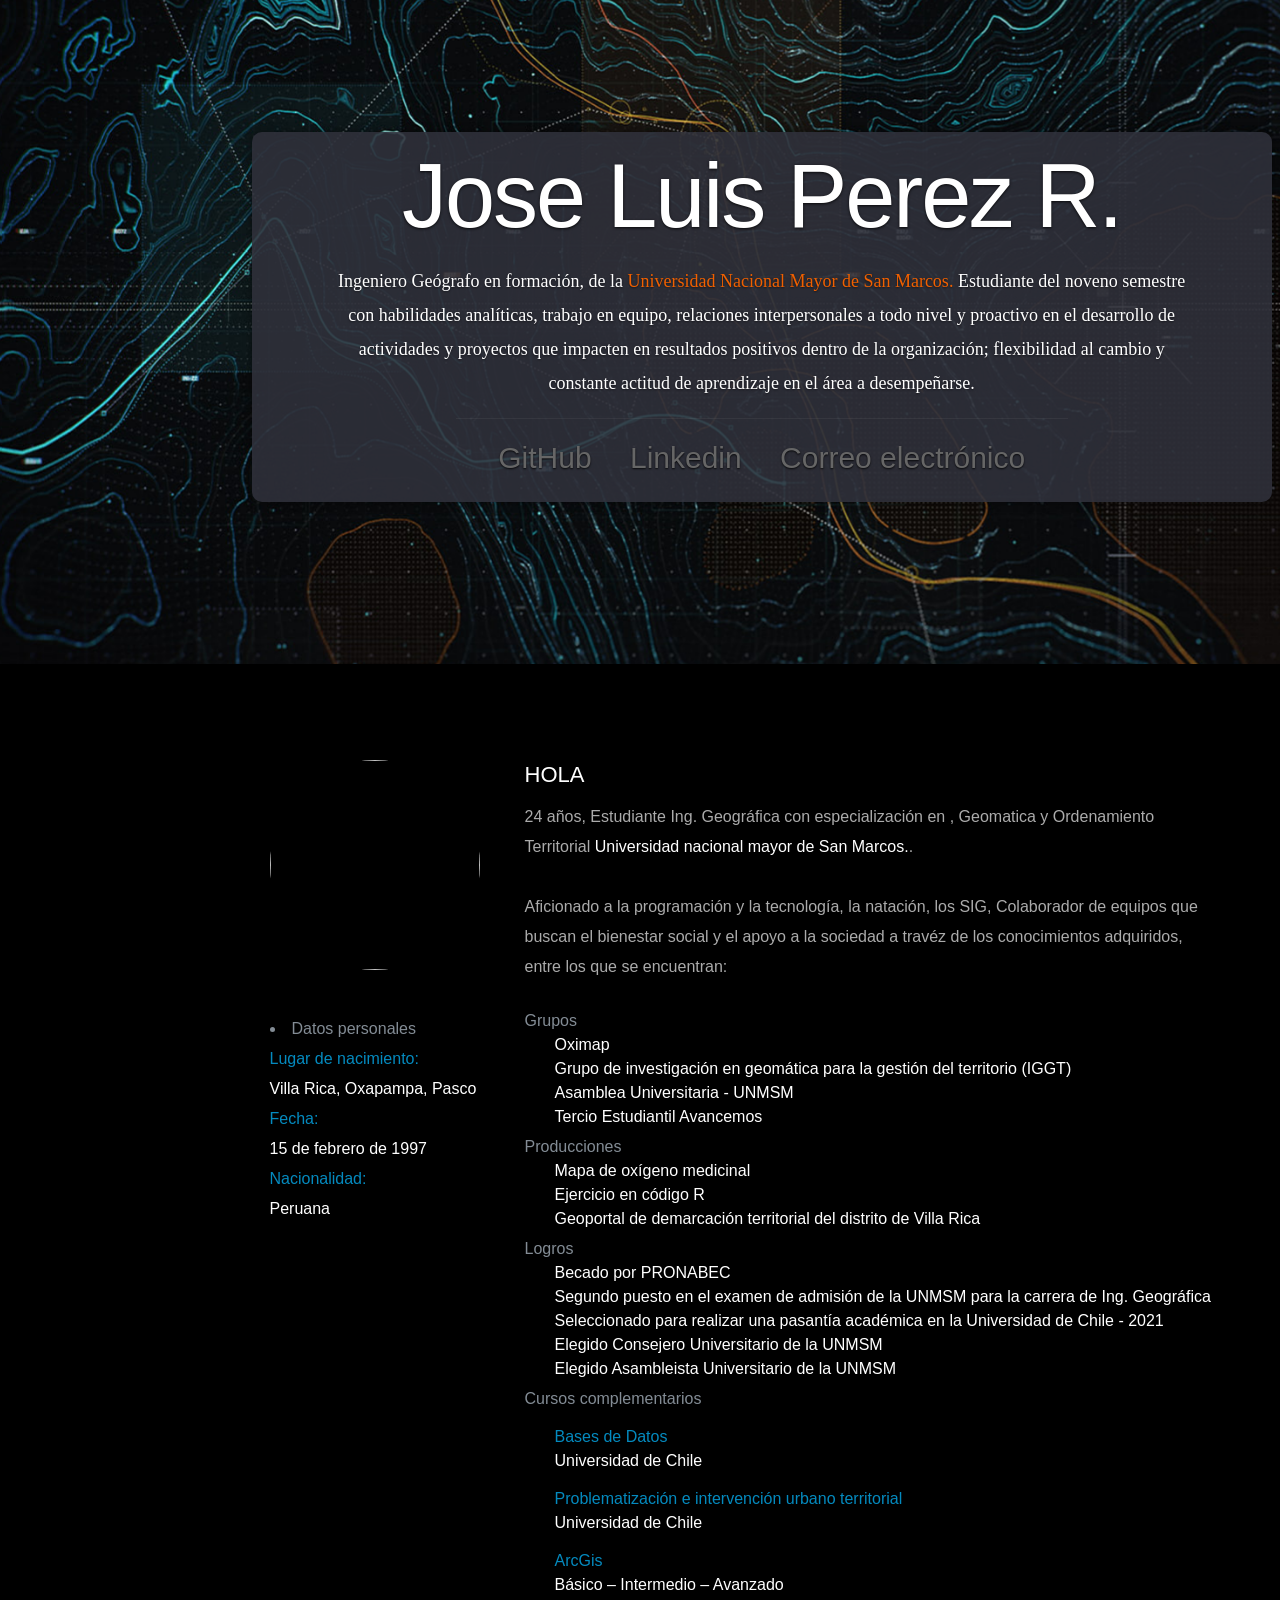
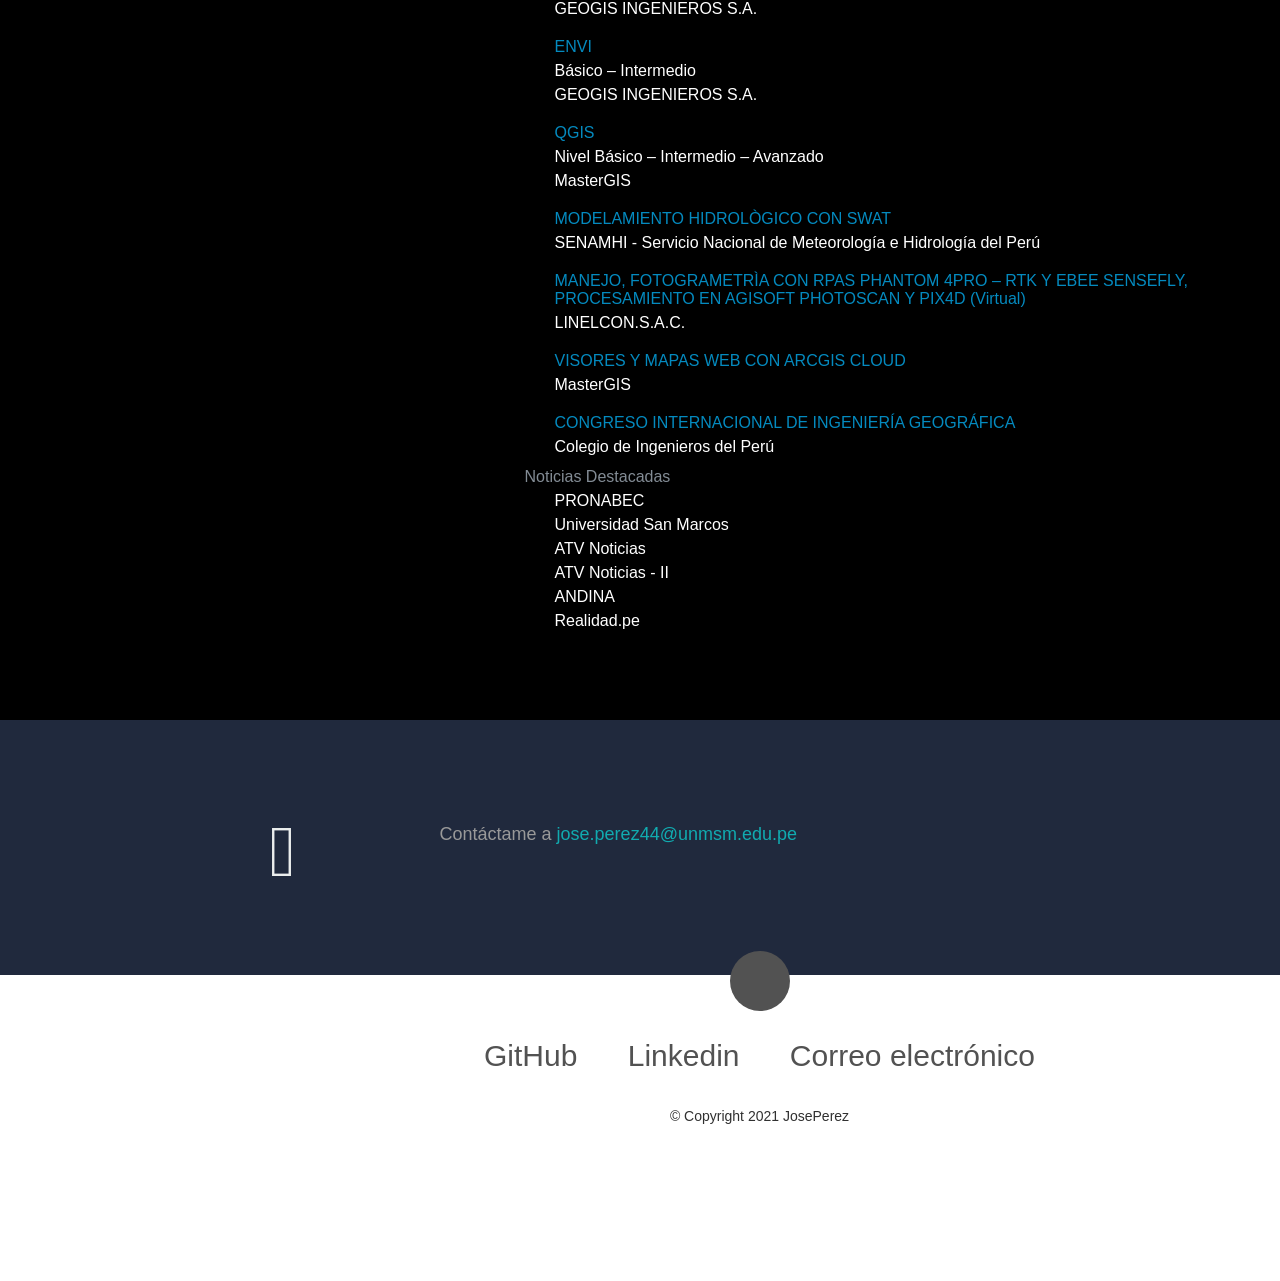
==== index.html @ bd563c0e "Actualización de portafolio" ====
<!DOCTYPE html>
<html class="jose" lang="es" style=""><!--<![endif]-->
<head>
    <meta http-equiv="Content-Type" content="text/html; charset=UTF-8">

    <title>Jose Luis Perez R.</title>

    <!-- Stiles -->
    <link rel="stylesheet" href="./Jose%20Perez%20R._files/default.min.css">
    <link rel="stylesheet" href="./Jose%20Perez%20R._files/layout.min.css">
    <link rel="stylesheet" href="./Jose%20Perez%20R._files/media-queries.min.css">
    <link rel="stylesheet" href="./Jose%20Perez%20R._files/magnific-popup.min.css">
    <link rel="stylesheet" href="./Jose%20Perez%20R._files/pace.min.css">
    <link rel="stylesheet" href="./Jose%20Perez%20R._files/estilos_jl.css">
    <script src="./Jose%20Perez%20R._files/Iconos.js"></script>

    <style media="all" id="injectCSSContainer" type="text/css">.opaque {
        background-color: #18191e;
    }
    </style>
</head>

<body class="  pace-done" style="width: 1519px;">
<div class="parallax-mirror" id="parallaxBg"
     style="visibility: visible; z-index: -100; position: fixed; top: 0; left: 0; overflow: hidden; width: 1670.9px; height: 730.4px; transform: translate3d(0px, 0px, 0px) scale(1.05);">
    <img src="Fondo.png" class="parallax-slider"
         style="transform: translate3d(0px, -142px, 0px) scale(1.05); position: absolute; height: 949px; width: 1519.2px; max-width: none;">
</div>
<div class="pace  pace-inactive">
    <div class="pace-progress" data-progress-text="100%" data-progress="99"
         style="transform: translate3d(100%, 0px, 0px);">
        <div class="pace-progress-inner"></div>
    </div>
    <div class="pace-activity"></div>
</div>

<div id="background-page-header"></div>
<div id="background-page-header-colored" style="background-color: rgb(47, 48, 58); display: none;"></div>

<header id="home" class="scrollable-home menuelem" style="height: 664px;">

    <!--<nav class="menu">
        <ul id="otroModo" class="menu_items">
            <li class="active"><a href="#home">Inicio</a></li>
            <li class=""><a href="#about">Acerca De</a></li>
            <li class=""><a href="#contact">Contacto</a></li>
        </ul>

        <span class="btn_menu" onclick="showmenu()">
         <i class="fa fa-bars"></i>
    </span>
    </nav> -->

    <!-- baner pequeño -->
    <div class="row banner">
        <div class="banner-text banner-color-bg" style="background-color: rgba(47, 48, 58, 0.9);">
            <h1 class="responsive-headline" style="text-transform: initial; font-size: 90px;">Jose Luis Perez R.</h1>
            <h3>
                Ingeniero Geógrafo en formación, de la
                <a href="https://www.unmsm.edu.pe/">Universidad Nacional Mayor de San Marcos.</a>
                Estudiante del noveno semestre con habilidades analíticas, trabajo en equipo, relaciones interpersonales
                a todo nivel y proactivo en el desarrollo de actividades y proyectos que impacten en resultados
                positivos
                dentro de la organización; flexibilidad al cambio y constante actitud de aprendizaje
                en el área a desempeñarse.
            </h3>
            <hr>
            <ul class="social">
                <!--<li><a href=""><i class="fa fa-facebook" title="Facebook"></i></a></li>-->
                <li><a href="https://github.com/jose-luis15"><i class="fa fa-github" title="GitHub"></i></a></li>
                <li><a href="https://www.linkedin.com/in/jose-luis-perez-ruiz-7aa6a318a/"><i class="fa fa-linkedin"
                                                                                             title="Linkedin"></i></a>
                </li>
                <li><a href="mailto:jose.perez44@unmsm.edu.pe"><i class="fa fa-envelope" title="Correo electrónico"></i></a>
                </li>
                <!--<li><a href=""><i class="fa fa-twitter" title="Twitter"></i></a></li>-->
                <!--<li><a href="#"><i class="fa fa-instagram"></i></a></li>-->
                <!--<li><a href="#"><i class="fa fa-skype"></i></a></li>-->
            </ul>
        </div>


    </div>



</header>

<section id="about" class="menuelem" style="background-color: rgb(0, 0, 0);">
    <div class="row">
        <div class="three columns header-col">
            <img class="profile-pic" src="Jose%20Perez%20R._files/cuadrado.png" alt="">
            <div class="columns download">
                <!--
                <p><a href="#contact" class="button smoothscroll"><i class="fa fa-download"></i>Solicitar CV</a></p>
                -->
            </div>

            <li class="clasif" style="margin-top: 40px">
                <span>Datos personales</span>
                <ul>
                    <li><a style="color: #048ABF">Lugar de nacimiento:</a></li>
                    <li><a >Villa Rica, Oxapampa, Pasco</a></li>
                    <li><a style="color: #048ABF">Fecha: </a></li>
                    <li><a >15 de febrero de 1997</a></li>
                    <li><a style="color: #048ABF">Nacionalidad: </a></li>
                    <li><a >Peruana</a></li>
                </ul>
            </li>
        </div>
        <div class="nine columns main-col">
            <h2>Hola</h2>

            <!-- Breve descripción -->
            <p class="mainp">
                24 años, Estudiante Ing. Geográfica con especialización en , Geomatica y Ordenamiento Territorial<a
                    href="https://www.unmsm.edu.pe/"> Universidad nacional mayor de San Marcos.</a>.
            </p>
            <p>
                Aficionado a la programación y la tecnología, la natación, los SIG, Colaborador de equipos que buscan el
                bienestar social
                y el apoyo a la sociedad a travéz de los conocimientos adquiridos, entre los que se encuentran:
            </p>

            <!-- Grupos -->
            <ul id="proyectos">
                <li class="clasif">
                    <span>Grupos</span>
                    <ul>
                        <li><a href="https://www.facebook.com/Oximap">Oximap</a></li>
                        <li><a href="https://www.facebook.com/groups/481574042186763">Grupo de investigación en
                            geomática para la gestión del territorio (IGGT)</a></li>
                        <li><a href="https://asambleauniversitaria.unmsm.edu.pe/">Asamblea Universitaria - UNMSM</a>
                        </li>
                        <li><a href="https://www.facebook.com/AvancemosJuntosxSM">Tercio Estudiantil Avancemos</a></li>
                    </ul>
                </li>
                <li class="clasif">
                    <span>Producciones</span>
                    <ul>
                        <li><a href="https://oximap.com">Mapa de oxígeno medicinal</a></li>
                        <li><a href="https://jose-luis15.github.io/PROYECTOS--PROGRA-II/index_portada.html">Ejercicio en
                            código R</a></li>
                        <li><a href="https://jose-luis15.github.io/9NO-CICLO/mapa.html">Geoportal de demarcación
                            territorial del distrito de Villa Rica</a></li>
                    </ul>
                </li>
                <li class="clasif">
                    <span>Logros</span>
                    <ul>
                        <li><a href="https://www.pronabec.gob.pe">Becado por PRONABEC</a></li>
                        <li><a href="https://github.com/ppizarror/jquery-backToTop">Segundo puesto en el examen de
                            admisión de la UNMSM para la carrera de Ing. Geográfica</a></li>
                        <li><a href="https://www.uchile.cl/">Seleccionado para realizar una pasantía académica en la
                            Universidad de Chile - 2021</a></li>
                        <li>
                            <a href="http://previous.unmsm.edu.pe/noticias/ver/representantes-estudiantiles-reciben-credenciales-como-miembros-del-consejo-universitario">Elegido
                                Consejero Universitario de la UNMSM</a></li>
                        <li><a href="https://asambleauniversitaria.unmsm.edu.pe/rr/RR-1348-21-TERCIO-AU-22-12-21.pdf">Elegido
                            Asambleista Universitario de la UNMSM</a></li>
                    </ul>
                </li>
                <li class="clasif">
                    <span>Cursos complementarios</span>
                    <ul>
                        <li class="materia">Bases de Datos</li>
                        <li class="curso">Universidad de Chile
                        <li>

                        <li class="materia">Problematización e intervención urbano territorial</li>
                        <li class="curso">Universidad de Chile
                        <li>

                        <li class="materia">ArcGis</li>
                        <li class="curso">Básico – Intermedio – Avanzado
                        <li>
                        <li class="curso">GEOGIS INGENIEROS S.A.</li>

                        <li class="materia">ENVI</li>
                        <li class="curso">Básico – Intermedio
                        <li>
                        <li class="curso">GEOGIS INGENIEROS S.A.</li>

                        <li class="materia">QGIS</li>
                        <li class="curso">Nivel Básico – Intermedio – Avanzado
                        <li>
                        <li class="curso">MasterGIS</li>

                        <li class="materia">MODELAMIENTO HIDROLÒGICO CON SWAT</li>
                        <li class="curso">SENAMHI - Servicio Nacional de Meteorología e Hidrología del Perú
                        <li>

                        <li class="materia">MANEJO, FOTOGRAMETRÌA CON RPAS PHANTOM 4PRO – RTK Y EBEE SENSEFLY,
                            PROCESAMIENTO EN AGISOFT PHOTOSCAN Y PIX4D (Virtual)
                        </li>
                        <li class="curso">LINELCON.S.A.C.
                        <li>

                        <li class="materia">VISORES Y MAPAS WEB CON ARCGIS CLOUD</li>
                        <li class="curso">MasterGIS
                        <li>

                        <li class="materia">CONGRESO INTERNACIONAL DE INGENIERÍA GEOGRÁFICA</li>
                        <li class="curso">Colegio de Ingenieros del Perú
                        <li>

                    </ul>
                </li>
                <li class="clasif">
                    <span>Noticias Destacadas</span>
                    <ul>
                        <li>
                            <a href="https://www.pronabec.gob.pe/noticias/jose-luis-el-futuro-ingeniero-que-suena-con-llevar-oxigeno-a-todo-el-peru/">PRONABEC</a>
                        </li>
                        <li>
                            <a href="https://www.unmsm.edu.pe/noticias-y-eventos/noticias/noticia-detalle/oximap-sanmarquinos-participan-en-proyecto-que-ayuda-a-encontrar-puntos-de-recarga-de-oxigeno?fbclid=IwAR3o6NaN0M54eLiEph-YtjaYkAbUQklKXfa26cz-nNIKu05C4k1J7pFhQQw">Universidad
                                San Marcos</a></li>
                        <li><a href="https://youtu.be/leStaxHiexo?t=9033">ATV Noticias</a></li>
                        <li><a href="https://www.youtube.com/watch?v=Ioj52fuUBmc&t=4651s">ATV Noticias - II</a></li>
                        <li>
                            <a href="https://andina.pe/agencia/noticia-pronabec-conoce-al-futuro-ingeniero-suena-llevar-oxigeno-a-todo-peru-820924.aspx">ANDINA</a>
                        </li>
                        <li>
                            <a href="https://realidad.pe/educacion/pronabec-conoce-al-futuro-ingeniero-que-suena-con-llevar-oxigeno-a-todo-el-peru/">Realidad.pe</a>
                        </li>
                    </ul>
                </li>
            </ul>
        </div>
    </div>
</section>

<section id="resume" style="display:none;"></section>

<section id="contact" class="menuelem" style="background: rgb(32,41,61);">
    <div class="row section-head">
        <div class="two columns header-col">
            <h1><span>Habemos</span></h1>
        </div>
        <div class="ten columns">
            <p class="lead">
                Contáctame a <a href="mailto:jose.perez44@unmsm.edu.pe">jose.perez44@unmsm.edu.pe</a>
            </p>
        </div>
    </div>
</section>
<footer>
    <div class="row">
        <div class="twelve columns">
            <ul class="social-links">
                <!--<li><a href=""><i class="fa fa-facebook" title="Facebook"></i></a></li>-->
                <li><a href="https://github.com/jose-luis15"><i class="fa fa-github" title="GitHub"></i></a></li>
                <li><a href="https://www.linkedin.com/in/jose-luis-perez-ruiz-7aa6a318a/"><i class="fa fa-linkedin"
                                                                                             title="Linkedin"></i></a>
                </li>
                <li><a href="mailto:jose.perez44@unmsm.edu.pe"><i class="fa fa-envelope" title="Correo electrónico"></i></a>
                </li>
                <!--<li><a href=""><i class="fa fa-twitter" title="Twitter"></i></a></li>-->
                <!--<li><a href="#"><i class="fa fa-instagram"></i></a></li>-->
                <!--<li><a href="#"><i class="fa fa-skype"></i></a></li>-->
            </ul>
            <ul class="copyright">
                <li>© Copyright 2021 JosePerez</li>
            </ul>
        </div>
        <div id="go-top"><a class="smoothscroll" title="Subir"><i class="icon-up-open"></i></a></div>
    </div>
</footer>

<script async="" src="./Jose%20Perez%20R._files/movimientos.js"></script>
<!--<script  src = "./Jose%20Perez%20R._files/smooth-scroll.js"> </script> -->

</body>
</html>
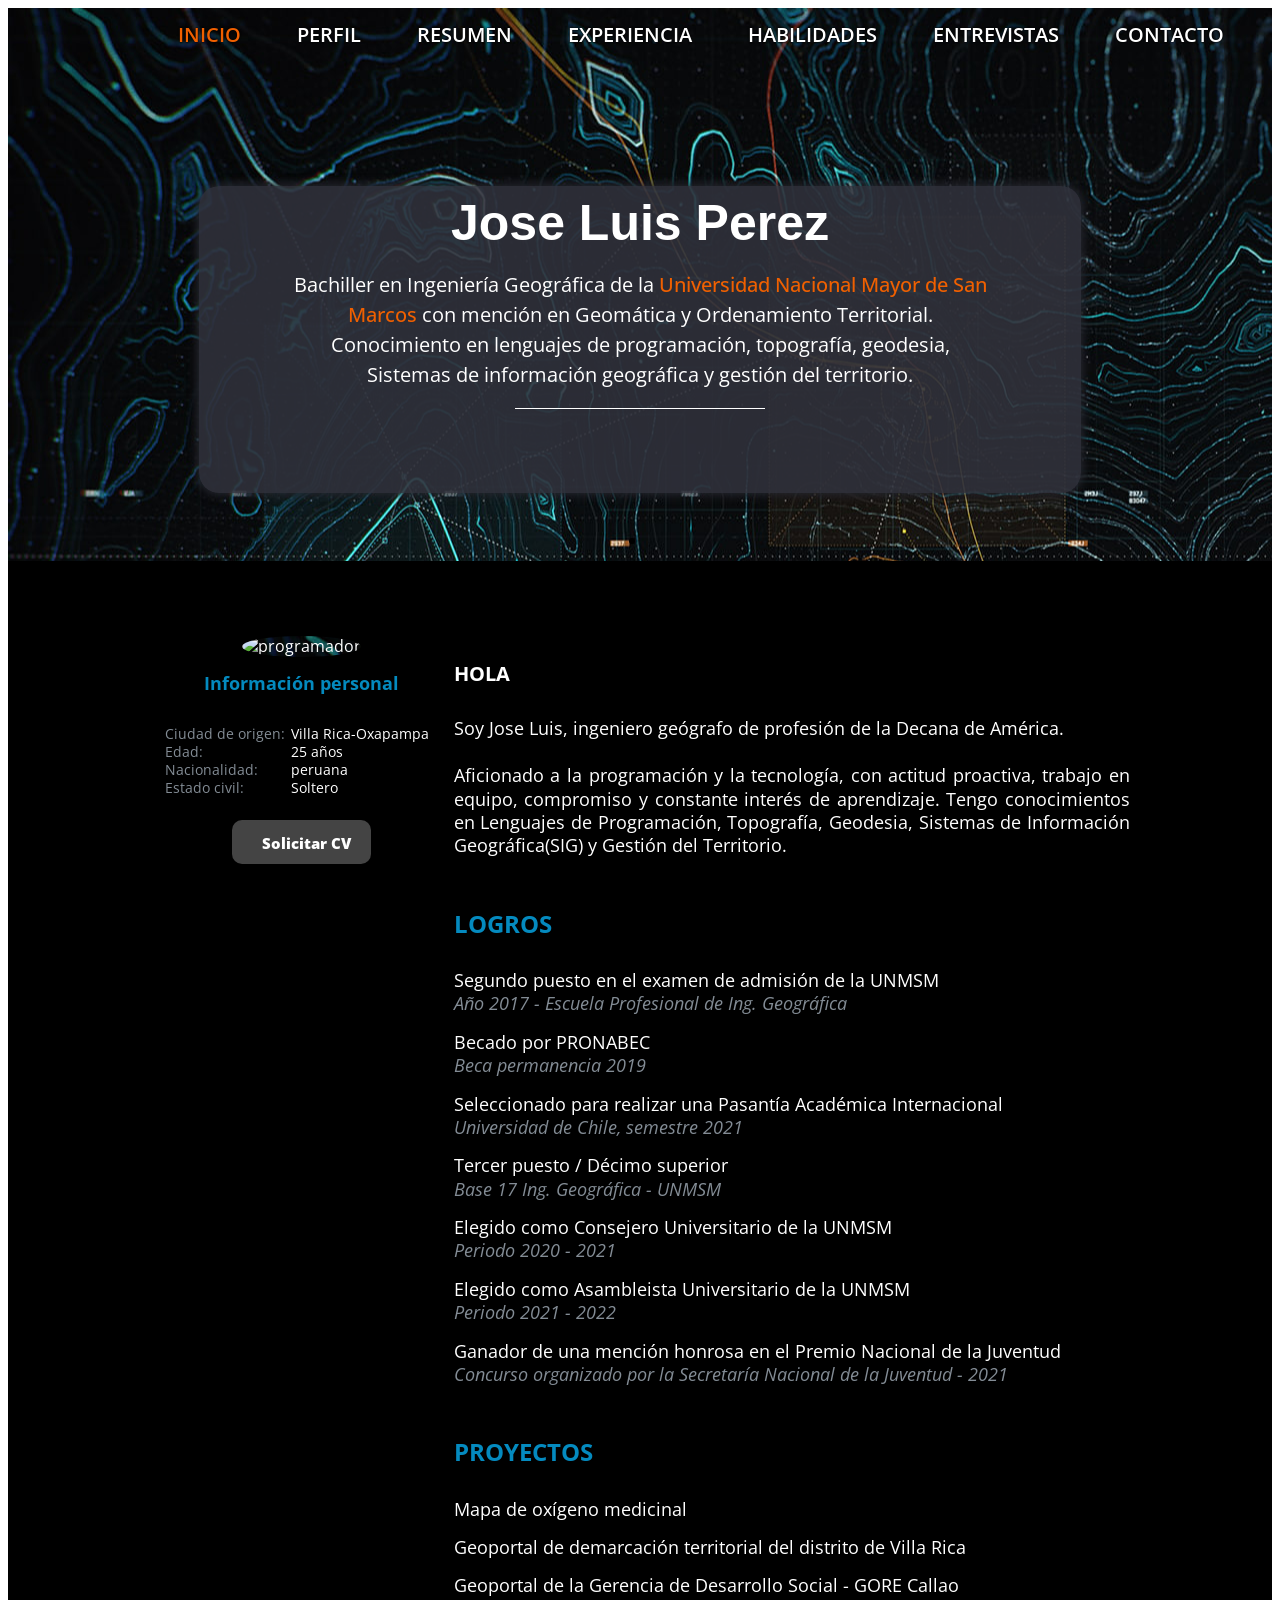
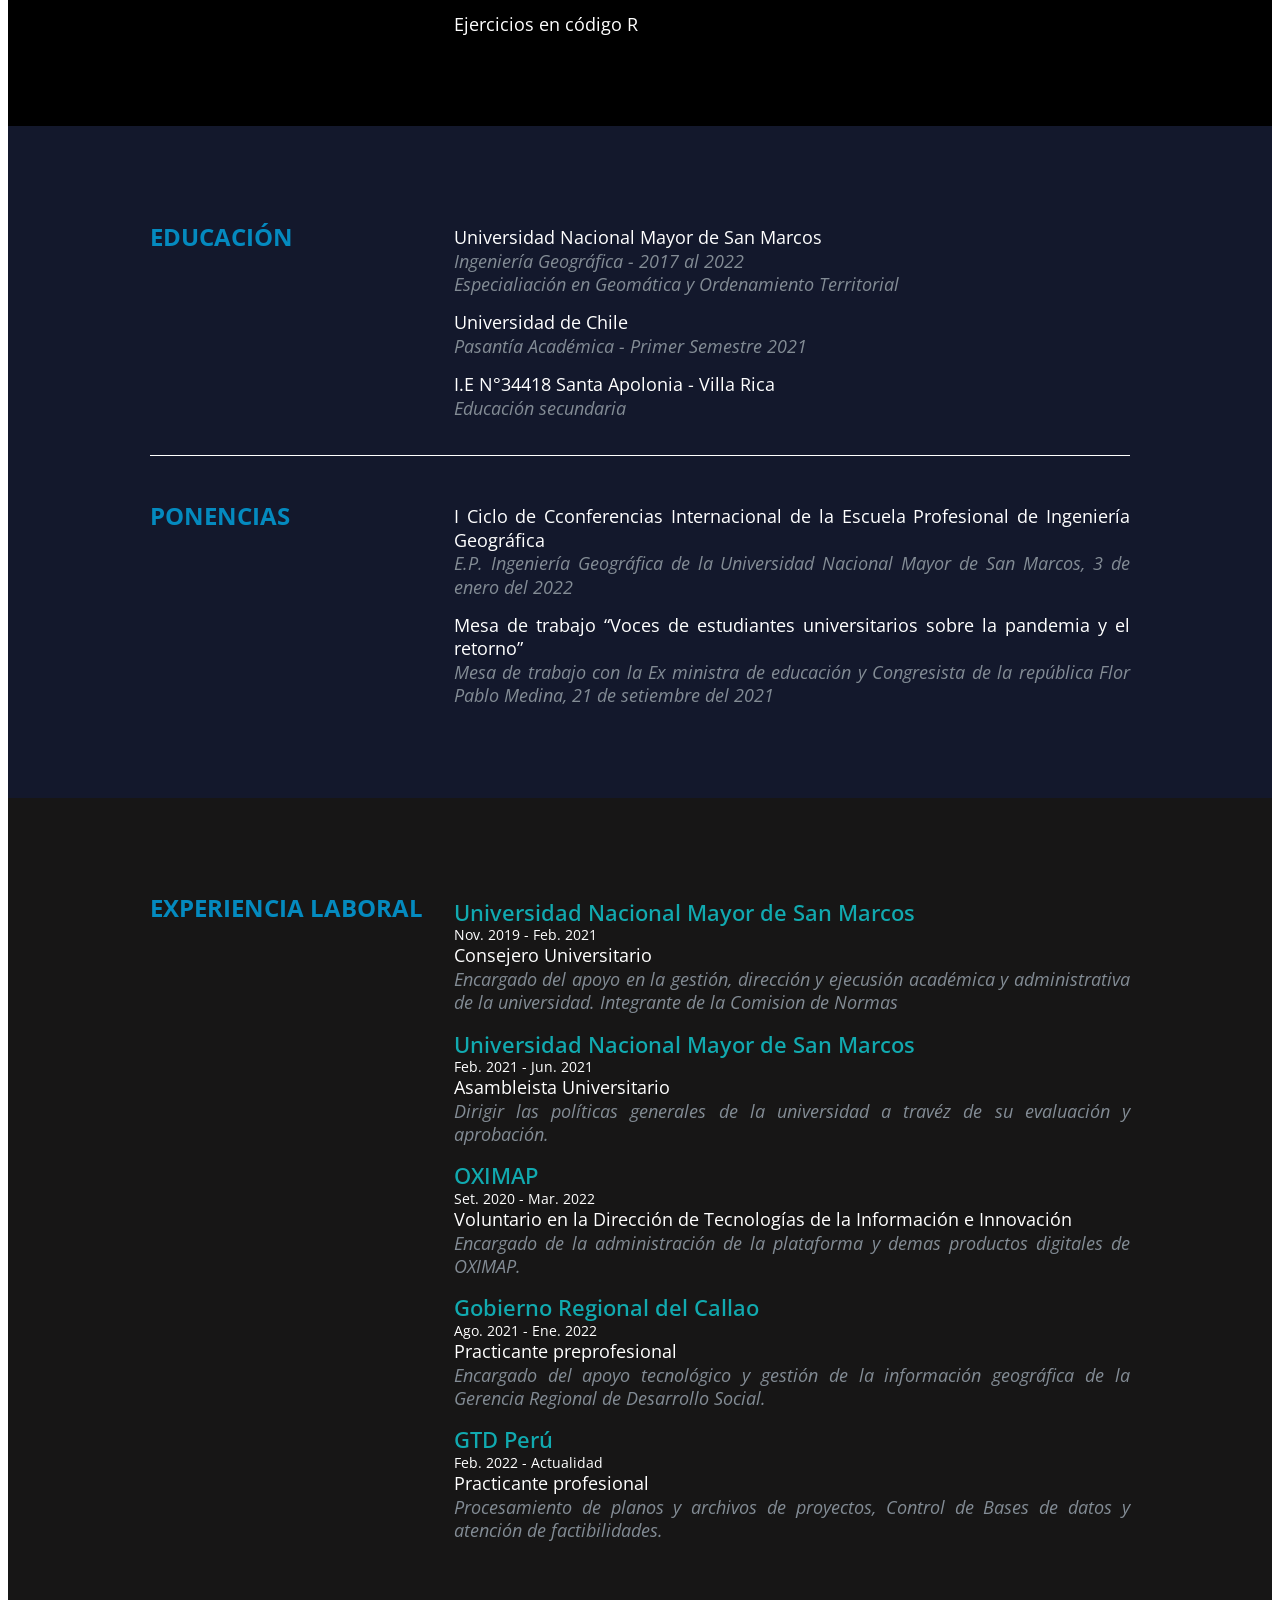
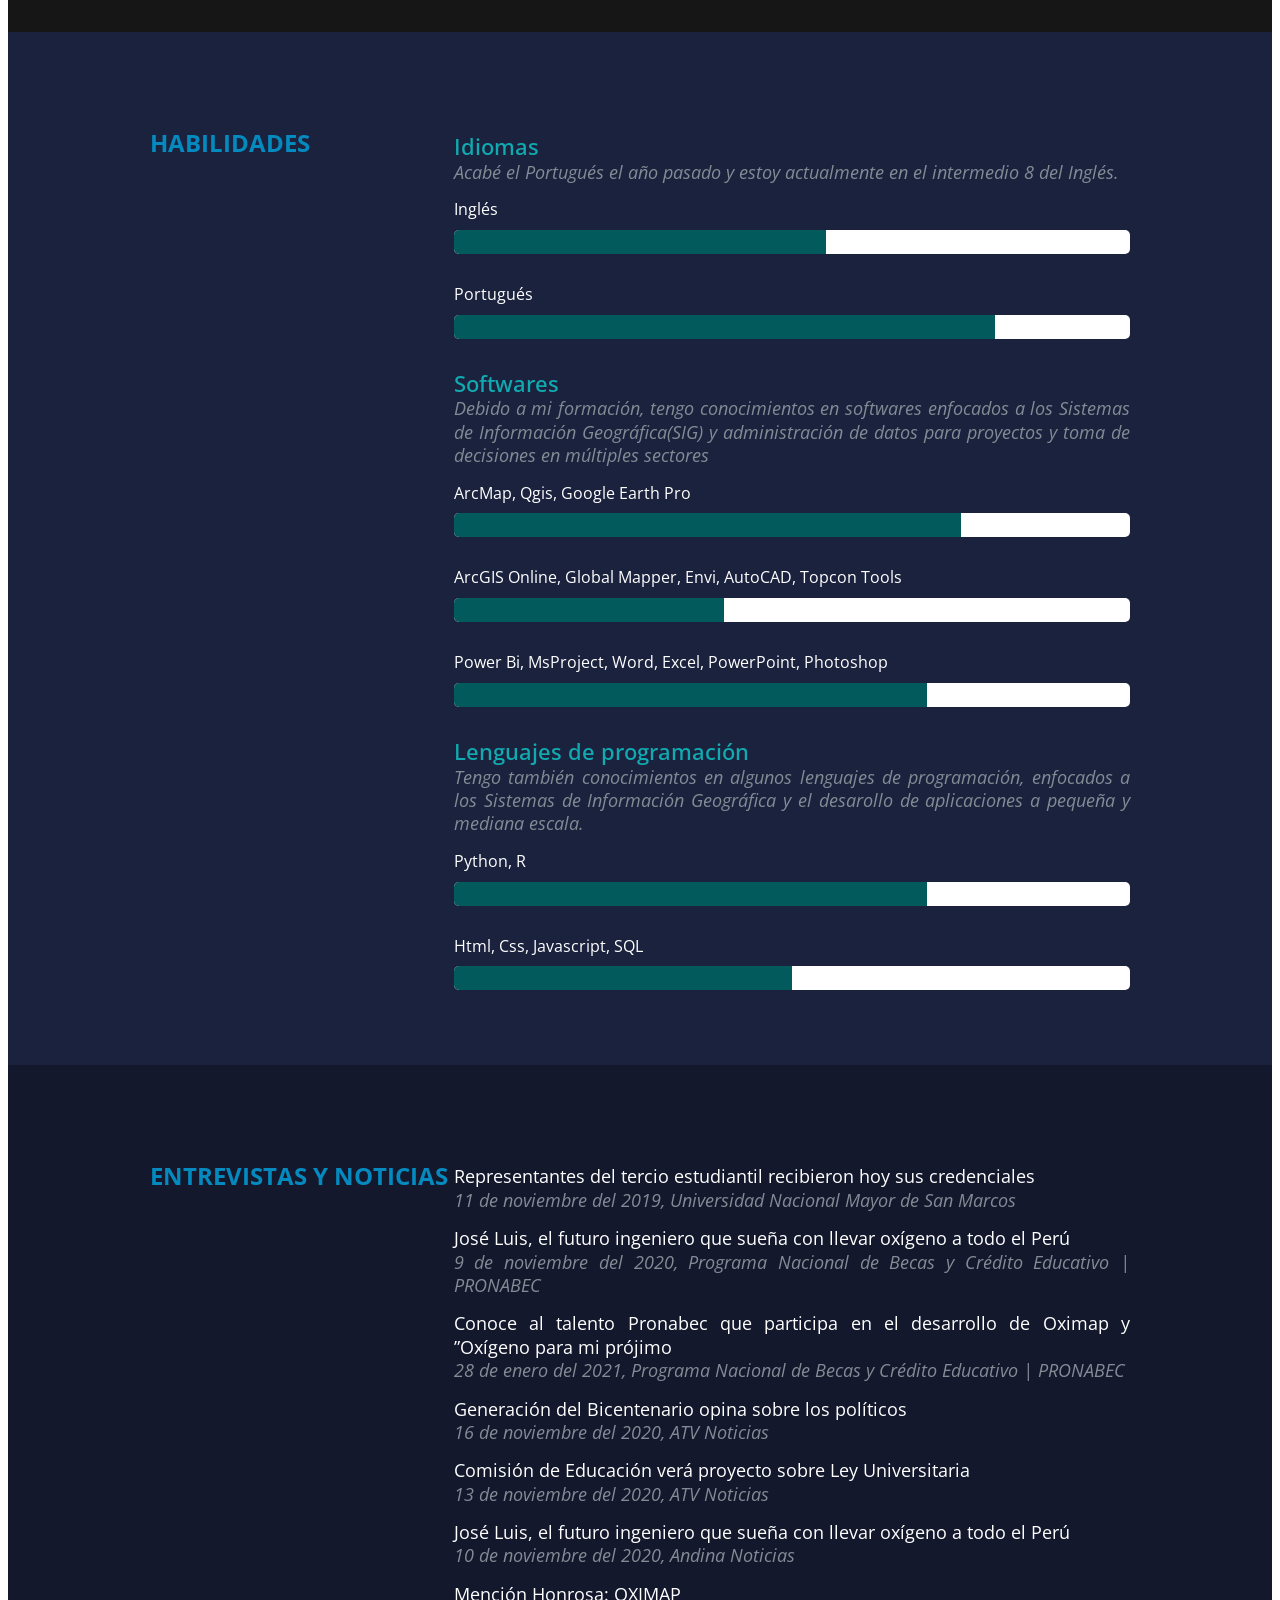
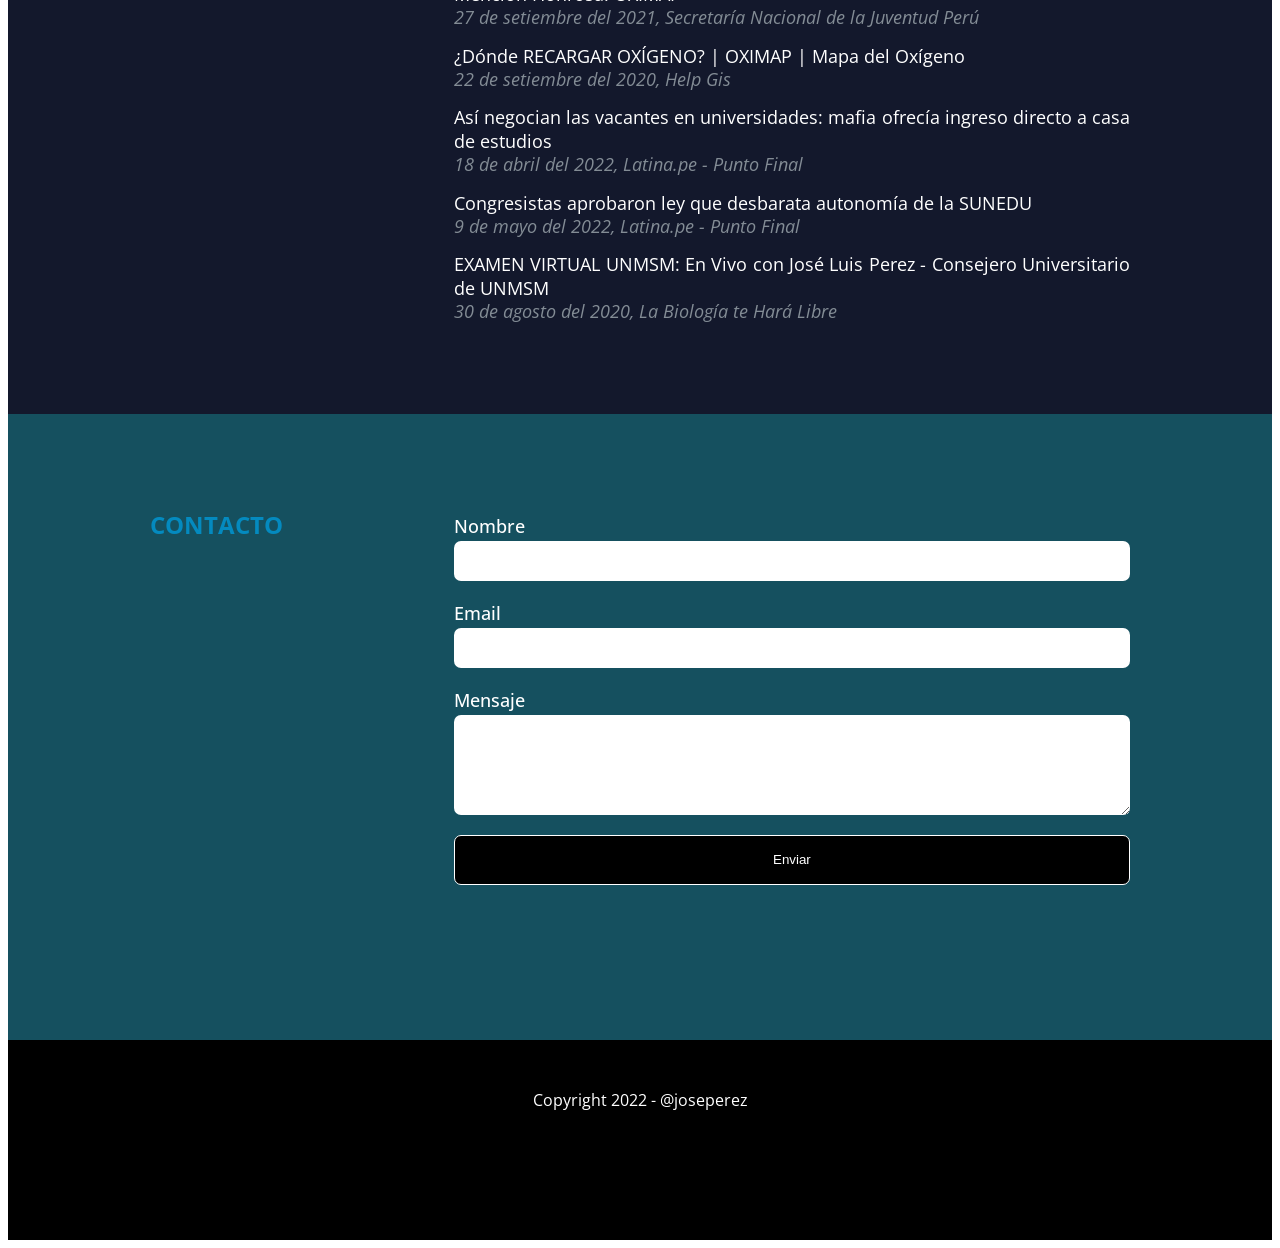
==== commit 11d0d23c: "Rename Index.html to index.html renombré el index para que la página web lo reconosca como entrada" ====
--- a/index.html
+++ b/index.html
@@ -1,274 +1,468 @@
 <!DOCTYPE html>
-<html class="jose" lang="es" style=""><!--<![endif]-->
+<html lang="es">
+
 <head>
-    <meta http-equiv="Content-Type" content="text/html; charset=UTF-8">
-
-    <title>Jose Luis Perez R.</title>
-
-    <!-- Stiles -->
-    <link rel="stylesheet" href="./Jose%20Perez%20R._files/default.min.css">
-    <link rel="stylesheet" href="./Jose%20Perez%20R._files/layout.min.css">
-    <link rel="stylesheet" href="./Jose%20Perez%20R._files/media-queries.min.css">
-    <link rel="stylesheet" href="./Jose%20Perez%20R._files/magnific-popup.min.css">
-    <link rel="stylesheet" href="./Jose%20Perez%20R._files/pace.min.css">
-    <link rel="stylesheet" href="./Jose%20Perez%20R._files/estilos_jl.css">
-    <script src="./Jose%20Perez%20R._files/Iconos.js"></script>
-
-    <style media="all" id="injectCSSContainer" type="text/css">.opaque {
-        background-color: #18191e;
-    }
-    </style>
+    <meta charset="UTF-8">
+    <meta http-equiv="X-UA-Compatible" content="IE=edge">
+    <meta name="viewport" content="width=device-width, initial-scale=1.0">
+    <title>JPerez</title>
+    <!-- Añadimos la fuente del texto desde https://fonts.google.com/ -->
+    <link rel="preconnect" href="https://fonts.googleapis.com">
+    <link rel="preconnect" href="https://fonts.gstatic.com" crossorigin>
+    <link href="https://fonts.googleapis.com/css2?family=Open+Sans:wght@400;500;700&display=swap" rel="stylesheet">
+    <!-- Añadimos la librería normalize, permite que el CSS se vea casi igual en todos los anvegadores -->
+    <link rel="stylesheet" href="https://cdn.jsdelivr.net/npm/normalize.css@8.0.1/normalize.min.css">
+    <link rel="stylesheet" href="STYLES/main.css">
+    <link rel="stylesheet" href="STYLES/navbar.css">
+    <link rel="stylesheet" href="STYLES/inicio.css">
+    <link rel="stylesheet" href="STYLES/profile.css">
+    <link rel="stylesheet" href="STYLES/contact.css">
+    <link rel="stylesheet" href="STYLES/educacion.css">
+    <link rel="stylesheet" href="STYLES/skills.css">
+
+    <script defer src="JS/app.js"></script>
+    <script defer src="JS/iconos.js"></script>
 </head>
 
-<body class="  pace-done" style="width: 1519px;">
-<div class="parallax-mirror" id="parallaxBg"
-     style="visibility: visible; z-index: -100; position: fixed; top: 0; left: 0; overflow: hidden; width: 1670.9px; height: 730.4px; transform: translate3d(0px, 0px, 0px) scale(1.05);">
-    <img src="Fondo.png" class="parallax-slider"
-         style="transform: translate3d(0px, -142px, 0px) scale(1.05); position: absolute; height: 949px; width: 1519.2px; max-width: none;">
-</div>
-<div class="pace  pace-inactive">
-    <div class="pace-progress" data-progress-text="100%" data-progress="99"
-         style="transform: translate3d(100%, 0px, 0px);">
-        <div class="pace-progress-inner"></div>
-    </div>
-    <div class="pace-activity"></div>
-</div>
-
-<div id="background-page-header"></div>
-<div id="background-page-header-colored" style="background-color: rgb(47, 48, 58); display: none;"></div>
-
-<header id="home" class="scrollable-home menuelem" style="height: 664px;">
-
-    <!--<nav class="menu">
-        <ul id="otroModo" class="menu_items">
-            <li class="active"><a href="#home">Inicio</a></li>
-            <li class=""><a href="#about">Acerca De</a></li>
-            <li class=""><a href="#contact">Contacto</a></li>
-        </ul>
-
-        <span class="btn_menu" onclick="showmenu()">
-         <i class="fa fa-bars"></i>
-    </span>
-    </nav> -->
-
-    <!-- baner pequeño -->
-    <div class="row banner">
-        <div class="banner-text banner-color-bg" style="background-color: rgba(47, 48, 58, 0.9);">
-            <h1 class="responsive-headline" style="text-transform: initial; font-size: 90px;">Jose Luis Perez R.</h1>
-            <h3>
-                Ingeniero Geógrafo en formación, de la
-                <a href="https://www.unmsm.edu.pe/">Universidad Nacional Mayor de San Marcos.</a>
-                Estudiante del noveno semestre con habilidades analíticas, trabajo en equipo, relaciones interpersonales
-                a todo nivel y proactivo en el desarrollo de actividades y proyectos que impacten en resultados
-                positivos
-                dentro de la organización; flexibilidad al cambio y constante actitud de aprendizaje
-                en el área a desempeñarse.
-            </h3>
-            <hr>
-            <ul class="social">
-                <!--<li><a href=""><i class="fa fa-facebook" title="Facebook"></i></a></li>-->
-                <li><a href="https://github.com/jose-luis15"><i class="fa fa-github" title="GitHub"></i></a></li>
-                <li><a href="https://www.linkedin.com/in/jose-luis-perez-ruiz-7aa6a318a/"><i class="fa fa-linkedin"
-                                                                                             title="Linkedin"></i></a>
-                </li>
-                <li><a href="mailto:jose.perez44@unmsm.edu.pe"><i class="fa fa-envelope" title="Correo electrónico"></i></a>
-                </li>
-                <!--<li><a href=""><i class="fa fa-twitter" title="Twitter"></i></a></li>-->
-                <!--<li><a href="#"><i class="fa fa-instagram"></i></a></li>-->
-                <!--<li><a href="#"><i class="fa fa-skype"></i></a></li>-->
+<body>
+    <header class="topheader">
+        <nav class="topnav">
+            <!-- <a href="#" class="logo">
+                <img height="50" width="50p" src="IMAGENES/perfil.png" alt="developer">
+                <div>
+                    Jose Luis <br>
+                </div>
+            </a> -->
+            <button class="open-menu" aria-label="Abrir menu">
+                <i class="fa-solid fa-bars" alt="abrir menu"></i>
+            </button>
+            <ul class="menu">
+                <button class="close-menu" aria-label="cerrar menu">
+                    <i class="fa-solid fa-x" alt="cerrar menu"></i>
+                </button>
+                <li><a href="#profile" class="selected">Inicio</a></li>
+                <li><a href="#inicio">Perfil</a></li>
+                <li><a href="#education">Resumen</a></li>
+                <li><a href="#experience">Experiencia</a></li>
+                <li><a href="#skills">Habilidades</a></li>
+                <li><a href="#news">Entrevistas</a></li>
+                <li><a href="#contact">Contacto</a></li>
             </ul>
+        </nav>
+    </header>
+
+    <div class="profile" id="profile">
+        <section class="profile-contenido" id="profile">
+            <div class="profile-banner">
+                <h1>Jose Luis Perez</h1>
+                <div class="banner-detail">
+                    <p>Bachiller en Ingeniería Geográfica de la
+                        <a class="profile-link" href="https://www.unmsm.edu.pe/">
+                            Universidad Nacional Mayor de San Marcos</a>
+                        con mención en Geomática y Ordenamiento
+                        Territorial. Conocimiento en lenguajes de
+                        programación, topografía,
+                        geodesia, Sistemas de información
+                        geográfica y gestión del territorio.
+                    </p>
+                </div>
+                <div class="banner-line"></div>
+                <div class="banner-redes">
+                    <i><a href="https://github.com/jose-luis15 " class="fa-brands fa-github"></a></i>
+                    <i><a href="https://www.linkedin.com/in/jose-luis-perez-ruiz-7aa6a318a/" class="fa-brands fa-linkedin"></a></i>
+                    <i><a href="mailto:jose.perez44@unmsm.edu.pe" class="fa-solid fa-envelope"></a></i>
+                </div>
+            </div>
+            <div class="profile-flecha">
+                <li><a href="#inicio"><i class="fa-solid fa-circle-chevron-down"></i></a></li>
+            </div>
+        </section>
+    </div>
+
+    <div class="inicio contenedor">
+        <section class="inicio-contenido contenedor-section" id="inicio">
+            <div class="inicio-imagen">
+                <img src="IMAGENES/perfil.png" alt="programador" class="foto">
+                <h2>Información personal</h2>
+                <div class="personal-information">
+                    <div class="input">
+                        <p>
+                            Ciudad de origen:<br />
+                            Edad:<br />
+                            Nacionalidad:<br />
+                            Estado civil:<br />
+                        </p>
+                    </div>
+                    <div class="answers">
+                        <p>
+                            Villa Rica-Oxapampa<br />
+                            25 años<br />
+                            peruana<br />
+                            Soltero<br />
+                        </p>
+                    </div>
+                </div>
+
+                <div class="dowload">
+                    <a href="#contact" class="dowload-buttom">
+                        <i class="fa fa-download"></i>
+                        <lang> Solicitar CV</lang>
+                    </a>
+                </div>
+            </div>
+
+            <div class="about contenedor-contenido">
+                <div class="about-introduccion">
+                    <h2 class="hola">Hola</h2>
+                    <p>
+                        Soy Jose Luis, ingeniero geógrafo de profesión de la Decana de América.<br /><br />
+                        Aficionado a la programación y la tecnología, con actitud proactiva, trabajo en equipo,
+                        compromiso y
+                        constante
+                        interés de aprendizaje. Tengo conocimientos en Lenguajes de Programación, Topografía,
+                        Geodesia, Sistemas de Información Geográfica(SIG) y Gestión del Territorio.
+                    </p>
+                </div>
+                <div class="about-logros">
+                    <h2>Logros</h2>
+                    <li><a href="./FILES/DIPLOMA-UNIVERSIDAD.pdf">Segundo puesto en el examen de admisión de la UNMSM</a><br />Año 2017 - Escuela
+                        Profesional de
+                        Ing. Geográfica</li>
+                    <li><a href="https://www.facebook.com/PRONABEC/photos/a.250121911791693/2143953892408476/">Becado por PRONABEC</a><br />Beca permanencia 2019</li>
+                    <li><a href="https://www.uchile.cl/">Seleccionado para realizar una Pasantía Académica Internacional</a><br />Universidad
+                        de Chile,
+                        semestre 2021</li>
+                    <li><a href="">Tercer puesto / Décimo superior</a><br />Base 17 Ing. Geográfica - UNMSM</li>
+                    <li><a href="./FILES/CONSEJO-UNIVERSITARIO.pdf">Elegido como Consejero Universitario de la UNMSM</a><br />Periodo 2020 - 2021</li>
+                    <li><a href="./FILES/ASAMBLEA-UNIVERSITARIA.pdf">Elegido como Asambleista Universitario de la UNMSM</a><br />Periodo 2021 - 2022</li>
+                    <li><a href="https://www.facebook.com/senajuperu/photos/a.300405096678768/4590556967663538/">Ganador de una mención honrosa en el Premio Nacional de la Juventud</a><br />Concurso
+                        organizado
+                        por la Secretaría Nacional de la Juventud - 2021</li>
+                </div>
+                <div class="about-proyectos">
+                    <h2>Proyectos</h2>
+                    <li><a href="">Mapa de oxígeno medicinal</a></li>
+                    <li><a href="">Geoportal de demarcación territorial del distrito de Villa Rica</a></li>
+                    <li><a href="">Geoportal de la Gerencia de Desarrollo Social - GORE Callao</a></li>
+                    <li><a href="">Ejercicios en código R</a></li>
+                </div>
+            </div>
+        </section>
+    </div>
+
+    <div class="education contenedor" id="education">
+        <div class="resumen">
+            <section class="primera-parte education-section contenedor-section" id="education">
+                <div class="education-title sub-titulo">
+                    <h2>Educación</h2>
+                </div>
+                <div class="education-contenido contenedor-contenido">
+                    <li><a href="https://www.unmsm.edu.pe/">Universidad Nacional Mayor de San Marcos</a><br />
+                        Ingeniería Geográfica - 2017 al 2022<br />
+                        Especialiación en Geomática y Ordenamiento Territorial
+                    </li>
+                    <li><a href="https://www.uchile.cl/">Universidad de Chile</a><br />
+                        Pasantía Académica - Primer Semestre 2021
+                    </li>
+                    <li><a href="https://www.facebook.com/profile.php?id=100063772256523">I.E N°34418 Santa Apolonia - Villa Rica</a><br />
+                        Educación secundaria
+                    </li>
+                </div>
+            </section>
+            <div class="education-line"></div>
+            <section class="contenedor-section" id="education">
+                <div class="sub-titulo">
+                    <h2>Ponencias</h2>
+                </div>
+                <div class="contenedor-contenido">
+                    <li><a href="https://www.facebook.com/Pagina.Estudiantes/videos/846902085997395/">I Ciclo de Cconferencias Internacional de la Escuela Profesional de Ingeniería
+                            Geográfica</a><br />
+                        E.P. Ingeniería Geográfica de la Universidad Nacional Mayor de San Marcos, 3 de enero del 2022
+                    </li>
+                    <li><a href="https://www.facebook.com/FlorPabloMedina/videos/635062764181989">Mesa de trabajo “Voces
+                            de
+                            estudiantes universitarios sobre la pandemia y el retorno”</a><br />
+                        Mesa de trabajo con la Ex ministra de educación y Congresista de la república Flor Pablo Medina,
+                        21
+                        de setiembre del 2021
+                    </li>
+                </div>
+            </section>
         </div>
-
-
-    </div>
-
-
-
-</header>
-
-<section id="about" class="menuelem" style="background-color: rgb(0, 0, 0);">
-    <div class="row">
-        <div class="three columns header-col">
-            <img class="profile-pic" src="Jose%20Perez%20R._files/cuadrado.png" alt="">
-            <div class="columns download">
-                <!--
-                <p><a href="#contact" class="button smoothscroll"><i class="fa fa-download"></i>Solicitar CV</a></p>
-                -->
-            </div>
-
-            <li class="clasif" style="margin-top: 40px">
-                <span>Datos personales</span>
-                <ul>
-                    <li><a style="color: #048ABF">Lugar de nacimiento:</a></li>
-                    <li><a >Villa Rica, Oxapampa, Pasco</a></li>
-                    <li><a style="color: #048ABF">Fecha: </a></li>
-                    <li><a >15 de febrero de 1997</a></li>
-                    <li><a style="color: #048ABF">Nacionalidad: </a></li>
-                    <li><a >Peruana</a></li>
-                </ul>
-            </li>
-        </div>
-        <div class="nine columns main-col">
-            <h2>Hola</h2>
-
-            <!-- Breve descripción -->
-            <p class="mainp">
-                24 años, Estudiante Ing. Geográfica con especialización en , Geomatica y Ordenamiento Territorial<a
-                    href="https://www.unmsm.edu.pe/"> Universidad nacional mayor de San Marcos.</a>.
-            </p>
-            <p>
-                Aficionado a la programación y la tecnología, la natación, los SIG, Colaborador de equipos que buscan el
-                bienestar social
-                y el apoyo a la sociedad a travéz de los conocimientos adquiridos, entre los que se encuentran:
-            </p>
-
-            <!-- Grupos -->
-            <ul id="proyectos">
-                <li class="clasif">
-                    <span>Grupos</span>
-                    <ul>
-                        <li><a href="https://www.facebook.com/Oximap">Oximap</a></li>
-                        <li><a href="https://www.facebook.com/groups/481574042186763">Grupo de investigación en
-                            geomática para la gestión del territorio (IGGT)</a></li>
-                        <li><a href="https://asambleauniversitaria.unmsm.edu.pe/">Asamblea Universitaria - UNMSM</a>
-                        </li>
-                        <li><a href="https://www.facebook.com/AvancemosJuntosxSM">Tercio Estudiantil Avancemos</a></li>
+    </div>
+
+
+    <div class="experiencia contenedor" id="experience">
+        <section class="contenedor-section" id="experience">
+            <div class="sub-titulo">
+                <h2>Experiencia Laboral</h2>
+            </div>
+            <div class="contenedor-contenido">
+                <li><a href="https://www.unmsm.edu.pe/">Universidad Nacional Mayor de San Marcos</a><br />
+                    <div class="calendar ">
+                        <i class="fa-solid fa-calendar-days"></i>
+                        Nov. 2019 - Feb. 2021
+                    </div>
+                    <div class="labor">
+                        Consejero Universitario
+                    </div>
+                    Encargado del apoyo en la gestión, dirección y ejecusión académica y administrativa de la
+                    universidad. Integrante de la Comision de Normas
+                </li>
+                <li><a href="https://www.unmsm.edu.pe/">Universidad Nacional Mayor de San Marcos</a><br />
+                    <div class="calendar">
+                        <i class="fa-solid fa-calendar-days"></i>
+                        Feb. 2021 - Jun. 2021
+                    </div>
+                    <div class="labor">
+                        Asambleista Universitario
+                    </div>
+                    Dirigir las políticas generales de la universidad a travéz de su evaluación y aprobación.
+                </li>
+                <li><a href="https://www.linkedin.com/company/oximap/mycompany/">OXIMAP</a><br />
+                    <div class="calendar">
+                        <i class="fa-solid fa-calendar-days"></i>
+                        Set. 2020 - Mar. 2022
+                    </div>
+                    <div class="labor">
+                        Voluntario en la Dirección de Tecnologías de la Información e Innovación
+                    </div>
+                    Encargado de la administración de la plataforma y demas productos digitales de OXIMAP.
+                </li>
+                <li><a href="https://www.gob.pe/regioncallao">Gobierno Regional del Callao</a><br />
+                    <div class="calendar">
+                        <i class="fa-solid fa-calendar-days"></i>
+                        Ago. 2021 - Ene. 2022
+                    </div>
+                    <div class="labor">
+                        Practicante preprofesional
+                    </div>
+                    Encargado del apoyo tecnológico y gestión de la información geográfica de la Gerencia
+                    Regional de Desarrollo Social.
+                </li>
+                <li><a href="https://www.gtdperu.com/">GTD Perú</a><br />
+                    <div class="calendar">
+                        <i class="fa-solid fa-calendar-days"></i>
+                        Feb. 2022 - Actualidad
+                    </div>
+                    <div class="labor">
+                        Practicante profesional
+                    </div>
+                    Procesamiento de planos y archivos de proyectos, Control de Bases de datos y atención de
+                    factibilidades.
+                </li>
+            </div>
+        </section>
+    </div>
+
+    <div class="habilidades contenedor">
+        <section class="contenedor-section" id="skills">
+            <div class="sub-titulo">
+                <h2>Habilidades</h2>
+            </div>
+
+            <div class="contenedor-contenido">
+                <li class="categorias-skills"><a href="">Idiomas</a><br />
+                    Acabé el Portugués el año pasado y estoy actualmente en el intermedio 8 del Inglés.
+                </li>
+                <div class="skills">
+                    <div class="detalles">
+                        <span>Inglés</span>
+                    </div>
+    
+                    <div class="barra">
+                        <div id="ingles-barra"></div>
+                    </div>
+                </div>
+    
+                <div class="skills">
+                    <div class="detalles">
+                        <span>Portugués</span>
+                    </div>
+    
+                    <div class="barra">
+                        <div id="portugues-barra"></div>
+                    </div>
+                </div>
+
+
+                <li class="categorias-skills"><a href="">Softwares</a><br />
+                    Debido a mi formación, tengo conocimientos en softwares 
+                    enfocados a los Sistemas de Información Geográfica(SIG) y administración 
+                    de datos para proyectos y toma de decisiones en múltiples sectores
+                </li>
+    
+                <div class="skills">
+                    <div class="detalles">
+                        <span>ArcMap, Qgis, Google Earth Pro</span>
+                    </div>
+    
+                    <div class="barra">
+                        <div id="arcgis-barra"></div>
+                    </div>
+                </div>
+    
+                <div class="skills">
+                    <div class="detalles">
+                        <span>ArcGIS Online, Global Mapper, Envi, AutoCAD, Topcon Tools</span>
+                    </div>
+    
+                    <div class="barra">
+                        <div id="autocad-barra"></div>
+                    </div>
+                </div>
+
+                <div class="skills">
+                    <div class="detalles">
+                        <span>Power Bi, MsProject, Word, Excel, PowerPoint, Photoshop</span>
+                    </div>
+    
+                    <div class="barra">
+                        <div id="microsoft-barra"></div>
+                    </div>
+                </div>
+
+
+                <li class="categorias-skills"><a href="">Lenguajes de programación</a><br />
+                    Tengo también conocimientos en algunos lenguajes de programación, enfocados 
+                    a los Sistemas de Información Geográfica y el desarollo de aplicaciones a pequeña y mediana escala.
+                </li>
+    
+                <div class="skills">
+                    <div class="detalles">
+                        <span>Python, R</span>
+                    </div>
+    
+                    <div class="barra">
+                        <div id="python-barra"></div>
+                    </div>
+                </div>
+    
+                <div class="skills">
+                    <div class="detalles">
+                        <span>Html, Css, Javascript, SQL</span>
+                    </div>
+    
+                    <div class="barra">
+                        <div id="html-barra"></div>
+                    </div>
+                </div>
+
+            </div>
+
+        </section>
+    </div>
+
+    <div class="education contenedor" id="news">
+        <section class="contenedor-section" id="news">
+            <div class="sub-titulo">
+                <h2>Entrevistas y Noticias</h2>
+            </div>
+            <div class="contenedor-contenido">
+                <li><a href="https://www.facebook.com/1551UNMSM/photos/pcb.3152769778127585/3152750764796153/">
+                        Representantes del tercio estudiantil recibieron hoy sus credenciales
+                    </a><br />
+                    11 de noviembre del 2019, Universidad Nacional Mayor de San Marcos
+                </li>
+                <li><a
+                        href="https://www.pronabec.gob.pe/noticias/jose-luis-el-futuro-ingeniero-que-suena-con-llevar-oxigeno-a-todo-el-peru/">
+                        José Luis, el futuro ingeniero que sueña con llevar oxígeno a todo el Perú
+                    </a><br />
+                    9 de noviembre del 2020, Programa Nacional de Becas y Crédito Educativo | PRONABEC
+                </li>
+                <li><a href="https://www.youtube.com/watch?v=A-KrjldNvfc">
+                        Conoce al talento Pronabec que participa en el desarrollo de Oximap y ”Oxígeno para mi prójimo
+                    </a><br />
+                    28 de enero del 2021, Programa Nacional de Becas y Crédito Educativo | PRONABEC
+                </li>
+                <li><a href="https://youtu.be/leStaxHiexo?t=9033">
+                        Generación del Bicentenario opina sobre los políticos
+                    </a><br />
+                    16 de noviembre del 2020, ATV Noticias
+                </li>
+                <li><a href="https://www.youtube.com/watch?v=Ioj52fuUBmc&t=4651s">
+                        Comisión de Educación verá proyecto sobre Ley Universitaria
+                    </a><br />
+                    13 de noviembre del 2020, ATV Noticias
+                </li>
+                <li><a
+                        href="https://andina.pe/agencia/noticia-pronabec-conoce-al-futuro-ingeniero-suena-llevar-oxigeno-a-todo-peru-820924.aspx">
+                        José Luis, el futuro ingeniero que sueña con llevar oxígeno a todo el Perú
+                    </a><br />
+                    10 de noviembre del 2020, Andina Noticias
+                </li>
+                <li><a href="https://www.youtube.com/watch?v=OwfqSTOoCrE">
+                        Mención Honrosa: OXIMAP
+                    </a><br />
+                    27 de setiembre del 2021, Secretaría Nacional de la Juventud Perú
+                </li>
+                <li><a href="https://www.youtube.com/watch?v=vzVKCTGkKNQ">
+                        ¿Dónde RECARGAR OXÍGENO? | OXIMAP | Mapa del Oxígeno
+                    </a><br />
+                    22 de setiembre del 2020, Help Gis
+                </li>
+                <li><a href="https://www.youtube.com/watch?v=FSO4j8iU95E">
+                        Así negocian las vacantes en universidades: mafia ofrecía ingreso directo a casa de estudios
+                    </a><br />
+                    18 de abril del 2022, Latina.pe - Punto Final
+                </li>
+                <li><a href="https://www.youtube.com/watch?v=YxY0qTRNfo4">
+                        Congresistas aprobaron ley que desbarata autonomía de la SUNEDU
+                    </a><br />
+                    9 de mayo del 2022, Latina.pe - Punto Final
+                </li>
+                <li><a href="https://www.youtube.com/watch?v=G-pvaaAWw-k">
+                        EXAMEN VIRTUAL UNMSM: En Vivo con José Luis Perez - Consejero Universitario de UNMSM
+                    </a><br />
+                    30 de agosto del 2020, La Biología te Hará Libre
+                </li>
+            </div>
+        </section>
+    </div>
+
+
+    <div class="contact">
+        <section class="contenedor-section" id="contact">
+            <div class="contact-title">
+                <h2>contacto</h2>
+            </div>
+            <div class="contact-contenido">
+                <form class="contact-form" action="https://formsubmit.co/cca86bd34eac3fc21ce3fefd1dae3f4b"
+                    method="POST">
+                    <div class="contact-form-group">
+                        <label for="name">Nombre</label>
+                        <input required type="text" name="name" id="name">
+                    </div>
+                    <div class="contact-form-group">
+                        <label for="email">Email</label>
+                        <input required type="email" id="email" name="email">
+                    </div>
+                    <div class="contact-form-group">
+                        <label for="message">Mensaje</label>
+                        <textarea required name="message" id="message" rows="6"></textarea>
+                    </div>
+
+                    <button type="submit" class="contact-form-submit" value="enviar">Enviar</button>
+
+                    <input type="hidden" name="_next" value="http://localhost:8000/">
+                    <input type="hidden" name="_captcha" value="false">
+                </form>
+                <nav class="social">
+                    <ul class="social-list">
+                        <i><a href="https://www.linkedin.com/in/jose-luis-perez-ruiz-7aa6a318a/" class="fa-brands fa-linkedin"></a></i>
+                        <i><a href="mailto:jose.perez44@unmsm.edu.pe" class="fa-solid fa-envelope"></a></i>
+                        <i><a href="https://api.whatsapp.com/send?phone=51913371223" class="fa-brands fa-square-whatsapp"></a></i>
+                        <i><a href="http://m.me/joseluis.perezruiz.549?ref=INTENCION" class="fa-brands fa-facebook-messenger"></a></i>
                     </ul>
-                </li>
-                <li class="clasif">
-                    <span>Producciones</span>
-                    <ul>
-                        <li><a href="https://oximap.com">Mapa de oxígeno medicinal</a></li>
-                        <li><a href="https://jose-luis15.github.io/PROYECTOS--PROGRA-II/index_portada.html">Ejercicio en
-                            código R</a></li>
-                        <li><a href="https://jose-luis15.github.io/9NO-CICLO/mapa.html">Geoportal de demarcación
-                            territorial del distrito de Villa Rica</a></li>
-                    </ul>
-                </li>
-                <li class="clasif">
-                    <span>Logros</span>
-                    <ul>
-                        <li><a href="https://www.pronabec.gob.pe">Becado por PRONABEC</a></li>
-                        <li><a href="https://github.com/ppizarror/jquery-backToTop">Segundo puesto en el examen de
-                            admisión de la UNMSM para la carrera de Ing. Geográfica</a></li>
-                        <li><a href="https://www.uchile.cl/">Seleccionado para realizar una pasantía académica en la
-                            Universidad de Chile - 2021</a></li>
-                        <li>
-                            <a href="http://previous.unmsm.edu.pe/noticias/ver/representantes-estudiantiles-reciben-credenciales-como-miembros-del-consejo-universitario">Elegido
-                                Consejero Universitario de la UNMSM</a></li>
-                        <li><a href="https://asambleauniversitaria.unmsm.edu.pe/rr/RR-1348-21-TERCIO-AU-22-12-21.pdf">Elegido
-                            Asambleista Universitario de la UNMSM</a></li>
-                    </ul>
-                </li>
-                <li class="clasif">
-                    <span>Cursos complementarios</span>
-                    <ul>
-                        <li class="materia">Bases de Datos</li>
-                        <li class="curso">Universidad de Chile
-                        <li>
-
-                        <li class="materia">Problematización e intervención urbano territorial</li>
-                        <li class="curso">Universidad de Chile
-                        <li>
-
-                        <li class="materia">ArcGis</li>
-                        <li class="curso">Básico – Intermedio – Avanzado
-                        <li>
-                        <li class="curso">GEOGIS INGENIEROS S.A.</li>
-
-                        <li class="materia">ENVI</li>
-                        <li class="curso">Básico – Intermedio
-                        <li>
-                        <li class="curso">GEOGIS INGENIEROS S.A.</li>
-
-                        <li class="materia">QGIS</li>
-                        <li class="curso">Nivel Básico – Intermedio – Avanzado
-                        <li>
-                        <li class="curso">MasterGIS</li>
-
-                        <li class="materia">MODELAMIENTO HIDROLÒGICO CON SWAT</li>
-                        <li class="curso">SENAMHI - Servicio Nacional de Meteorología e Hidrología del Perú
-                        <li>
-
-                        <li class="materia">MANEJO, FOTOGRAMETRÌA CON RPAS PHANTOM 4PRO – RTK Y EBEE SENSEFLY,
-                            PROCESAMIENTO EN AGISOFT PHOTOSCAN Y PIX4D (Virtual)
-                        </li>
-                        <li class="curso">LINELCON.S.A.C.
-                        <li>
-
-                        <li class="materia">VISORES Y MAPAS WEB CON ARCGIS CLOUD</li>
-                        <li class="curso">MasterGIS
-                        <li>
-
-                        <li class="materia">CONGRESO INTERNACIONAL DE INGENIERÍA GEOGRÁFICA</li>
-                        <li class="curso">Colegio de Ingenieros del Perú
-                        <li>
-
-                    </ul>
-                </li>
-                <li class="clasif">
-                    <span>Noticias Destacadas</span>
-                    <ul>
-                        <li>
-                            <a href="https://www.pronabec.gob.pe/noticias/jose-luis-el-futuro-ingeniero-que-suena-con-llevar-oxigeno-a-todo-el-peru/">PRONABEC</a>
-                        </li>
-                        <li>
-                            <a href="https://www.unmsm.edu.pe/noticias-y-eventos/noticias/noticia-detalle/oximap-sanmarquinos-participan-en-proyecto-que-ayuda-a-encontrar-puntos-de-recarga-de-oxigeno?fbclid=IwAR3o6NaN0M54eLiEph-YtjaYkAbUQklKXfa26cz-nNIKu05C4k1J7pFhQQw">Universidad
-                                San Marcos</a></li>
-                        <li><a href="https://youtu.be/leStaxHiexo?t=9033">ATV Noticias</a></li>
-                        <li><a href="https://www.youtube.com/watch?v=Ioj52fuUBmc&t=4651s">ATV Noticias - II</a></li>
-                        <li>
-                            <a href="https://andina.pe/agencia/noticia-pronabec-conoce-al-futuro-ingeniero-suena-llevar-oxigeno-a-todo-peru-820924.aspx">ANDINA</a>
-                        </li>
-                        <li>
-                            <a href="https://realidad.pe/educacion/pronabec-conoce-al-futuro-ingeniero-que-suena-con-llevar-oxigeno-a-todo-el-peru/">Realidad.pe</a>
-                        </li>
-                    </ul>
-                </li>
-            </ul>
-        </div>
-    </div>
-</section>
-
-<section id="resume" style="display:none;"></section>
-
-<section id="contact" class="menuelem" style="background: rgb(32,41,61);">
-    <div class="row section-head">
-        <div class="two columns header-col">
-            <h1><span>Habemos</span></h1>
-        </div>
-        <div class="ten columns">
-            <p class="lead">
-                Contáctame a <a href="mailto:jose.perez44@unmsm.edu.pe">jose.perez44@unmsm.edu.pe</a>
-            </p>
-        </div>
-    </div>
-</section>
-<footer>
-    <div class="row">
-        <div class="twelve columns">
-            <ul class="social-links">
-                <!--<li><a href=""><i class="fa fa-facebook" title="Facebook"></i></a></li>-->
-                <li><a href="https://github.com/jose-luis15"><i class="fa fa-github" title="GitHub"></i></a></li>
-                <li><a href="https://www.linkedin.com/in/jose-luis-perez-ruiz-7aa6a318a/"><i class="fa fa-linkedin"
-                                                                                             title="Linkedin"></i></a>
-                </li>
-                <li><a href="mailto:jose.perez44@unmsm.edu.pe"><i class="fa fa-envelope" title="Correo electrónico"></i></a>
-                </li>
-                <!--<li><a href=""><i class="fa fa-twitter" title="Twitter"></i></a></li>-->
-                <!--<li><a href="#"><i class="fa fa-instagram"></i></a></li>-->
-                <!--<li><a href="#"><i class="fa fa-skype"></i></a></li>-->
-            </ul>
-            <ul class="copyright">
-                <li>© Copyright 2021 JosePerez</li>
-            </ul>
-        </div>
-        <div id="go-top"><a class="smoothscroll" title="Subir"><i class="icon-up-open"></i></a></div>
-    </div>
-</footer>
-
-<script async="" src="./Jose%20Perez%20R._files/movimientos.js"></script>
-<!--<script  src = "./Jose%20Perez%20R._files/smooth-scroll.js"> </script> -->
-
+                </nav>
+            </div>
+        </section>
+    </div>
+
+    <div class="pie-pagina contenedor">
+        <p>Copyright 2022 - @joseperez</p>
+        <li><a href="#profile"><i class="fa-solid fa-circle-chevron-up"></i></a></li>
+        
+    </div>
 </body>
-</html>+</html>
--- a/STYLES/main.css
+++ b/STYLES/main.css
@@ -0,0 +1,128 @@
+/* Crear variables de color en CSS */
+:root{
+    --theme-color: rgb(255, 255, 255);
+    --primary-color: #124f88;
+    --secundary-color: #F7C331;
+    --text-color-inverse: white;
+    --text-color: rgb(0, 0, 0);
+    --navbar-shallow-color: #e5e5e5;
+    --menu-mobile-background-color: #3A4460;
+    --background-description-color: #25272f;
+    --menu-color: #F06000;
+    --hover-color: #11aab0;
+    --titulos-1:#048ABF;
+    --sections-color: #838c95;
+    --fondo-color: rgb(27, 34, 62);
+}
+
+html{
+    scroll-behavior: smooth;
+}
+
+section[id]{
+    scroll-margin-top: 70px;
+}
+
+body{
+    font-family: 'Open Sans', sans-serif;
+    background-color: var(--te-color);
+    color: var(--text-color);
+    height: 100%;
+    display: flex;
+    flex-direction: column;
+}
+
+a {
+    text-decoration: none;
+    color: var(--text-color);
+}
+
+.horizontal-padding{
+    padding-left: 25px;
+    padding-right: 25px;
+}
+
+.vertical-padding{
+    padding-top: 25px;
+    padding-bottom: 25px;
+}
+
+@media (min-width: 950px){
+    .horizontal-padding{
+        padding-left: 70px;
+        padding-right: 70px;
+    }
+    
+    .vertical-padding{
+        padding-top: 70px;
+        padding-bottom: 70px;
+    }
+}
+
+
+
+/* ESTILOS GENERALES PARA LAS SECCIONES */
+.contenedor{
+    text-align: justify;
+    color: var(--text-color-inverse);
+    line-height: 1.3;
+    list-style: none;
+    display: flex;
+    flex-direction: column;
+}
+
+.contenedor-section{
+    width: 80%;
+    margin: 0 auto;
+    margin-top: 30px;
+    margin-bottom: 30px;
+}
+
+.sub-titulo{
+    color: var(--titulos-1);
+    text-transform: uppercase;
+    text-align: left;
+}
+
+.contenedor-contenido p,
+.contenedor-contenido h2,
+.contenedor-contenido ul{
+    margin: 0;
+    padding: 0;
+}
+
+.contenedor li{
+    color: var(--sections-color);
+    font-size: 18px;
+    font-style: oblique;
+    margin-bottom: 15px;
+}
+
+.contenedor a{
+    color: var(--text-color-inverse);
+    font-style: normal;
+    font-size: 18px;
+}
+
+.contenedor a:hover{
+    color: var(--hover-color);
+    transition: color 0.3s;
+}
+
+
+/* Vista de escritorio */
+@media (min-width: 950px){
+    .contenedor-section{
+        display: flex;
+        justify-content: space-between;
+        max-width: 980px;
+        width: 100%;
+        margin-top: 75px;
+        margin-bottom: 75px;
+    }
+
+    .contenedor-contenido{
+        margin-top: 25px;
+        width: 69%;
+    }
+}
--- a/STYLES/navbar.css
+++ b/STYLES/navbar.css
@@ -0,0 +1,135 @@
+.topheader{
+    position: fixed; /* barra de menu fija */
+    left: 0;
+    top: 0;
+    width: 100%;
+}
+
+.topnav{
+    display: flex; /* Poner elemntos en Fila */
+    justify-content: space-between; /* Distribuir los elementos en el espacio existente */
+    padding: 10px;
+    max-width: 980px; /* Ancho max */
+    margin: 0 auto;
+}
+
+
+/* LOGO */
+/* .logo{
+    display: flex;
+    align-items: center; 
+    font-size: 18px;
+    font-weight: 500;
+    color: var(--primary-color);
+}
+
+.logo div{
+    padding:0 10px;
+}
+
+.logo img{
+    border-radius: 50%;
+}  */
+
+
+/* MENU */
+.menu{
+    display: flex;
+    list-style: none;
+    margin: 0;
+    padding: 0;
+}
+
+.menu li{
+    padding: 0 15px;
+}
+
+.menu a{
+    color: var(--text-color-inverse);
+    font-size: 20px;
+    font-weight: 600;
+    line-height: 50px; /* Central los elementos verticalmente */
+    text-transform: uppercase; /* Poner en mayúscula los textos */
+    position:relative;
+    padding: 8px 13px;
+    text-shadow: 0 0 2px #000000, 0 0 2px #000000;
+}
+
+.menu a.selected{
+    color: var(--menu-color);
+    transition: color 0.3s;
+}
+
+/* BOTONES DE MENU EN DISPOSITIVO DE ESCRITORIO */
+.open-menu, .close-menu{
+    display: none;
+}
+
+/* BOTONES DE MENU EN DISPOSITIVO MOBIL */
+@media (max-width:950px){
+    /* MENU */
+    .menu{
+        flex-direction: column;
+        position: fixed;
+        left: 0;
+        top: 0;
+        width: 100%;
+        align-items: center;
+        background-color: var(--fondo-color);
+        height: 100%;
+        overflow-y: auto;
+        opacity: 0;
+        pointer-events: none;
+        transition:opacity 0.3s;
+    }
+    
+    .menu li{
+        padding: 0;
+    }
+    
+    .menu a{
+        color: var(--text-color-inverse);
+        line-height: 70px; /* Central los elemntos verticalmente */
+        font-size: 25px;
+    }    
+
+    /* BOTONES DE MENU EN MOBILE */
+    .open-menu, .close-menu{
+        display: block;
+        border: none;
+        background: none;
+        cursor: pointer;
+        margin-left: auto;
+    }
+
+    .open-menu i{
+        color: var(--menu-color);
+        font-size: 30px;
+    }
+
+    .close-menu i{
+        color: var(--text-color-inverse);
+        font-size: 30px;
+    }
+
+    .close-menu{
+        align-self: flex-end; /* Alineado al final */
+        padding: 20px 15px;
+    }
+
+    .menu_opened{
+        opacity: 1;
+        pointer-events: all;
+    }
+
+    /* Evitar que el icono se enmarque en un cuadrado al pasar el cursor por encima */
+    .open-menu:focus:not(:focus-visible),
+    .close-menu:focus:not(:focus-visible){
+        outline: none;
+    }
+
+    .menu a.selected{
+        color: var(--menu-color);
+        transition: color 0.3s;
+    }
+}
--- a/STYLES/inicio.css
+++ b/STYLES/inicio.css
@@ -0,0 +1,91 @@
+.profile{
+    text-align: center;
+    background: url("../IMAGENES/Fondo.png") no-repeat;
+}
+
+.profile-banner {
+    width: 90%;
+    margin: 0 auto;
+    margin-top: 20%;
+    background-color: rgba(47, 48, 58, 0.9);
+    color: var(--text-color-inverse);
+    font-size: 20px;
+    line-height: 1.5;
+    border-radius: 20px;
+    box-shadow: 0 0  10px 2px var(--background-description-color);
+}
+
+.profile-banner h1{
+    font-family: 'Open Sans - bold', sans-serif;
+    font-size: 50px;
+    margin-top: -2%;
+    margin-bottom: 1%;
+}
+
+.profile-contenido{
+    max-width: 980px;
+    margin: 0 auto;
+}
+
+.profile-contenido p{
+    max-width: 980px;
+    width: 80%;
+    margin: 0 auto;
+}
+
+.profile-link{
+    color: var(--menu-color);
+    font-weight: 500; 
+}
+
+.banner-redes a{
+    padding: 0 10px;
+    font-size: 45px;
+    margin-bottom: 3%;
+    color: var(--text-color-inverse);
+}
+
+.banner-line{
+    background-color: var(--theme-color);
+    height: 0.5px;
+    width: 250px;
+    min-width: 250px;
+    margin: 2% auto;
+}
+
+.profile-flecha i{
+    color: var(--text-color-inverse);
+    font-size: 50px;
+    margin-top: 15%;
+    margin-bottom: 5%;
+}
+
+.profile-link:hover,
+.banner-redes a:hover,
+.profile-flecha i:hover{
+    color: var(--hover-color);
+    transition: color 0.3s;
+}
+
+
+/* VISTA DE MOBILE */
+@media (max-width: 950px){       
+    .profile-banner {
+        width: 80%;
+        font-size: 15px;
+    }
+    
+    .profile-banner h1{
+        font-size: 40px;
+    }
+    
+    .banner-redes a{
+        font-size: 35px;
+        margin-bottom: 4%;
+    }
+    
+    .profile-flecha i{
+        opacity: 0;
+        pointer-events: none;
+    }
+}
--- a/STYLES/profile.css
+++ b/STYLES/profile.css
@@ -0,0 +1,136 @@
+.foto{
+    width: 60%;
+    max-width: 350px;
+    border-radius: 50%;
+    background: url("../IMAGENES/Fondo.png") no-repeat;
+}
+
+.inicio{
+    background-color: black;
+}
+
+.inicio-contenido{
+    margin-top: 75px;
+}
+
+.inicio-imagen{
+    text-align: center;
+}
+
+
+.inicio-imagen h2{
+    color: var(--titulos-1);
+    font-size: 20px;
+    font-weight: bold;
+}
+
+.personal-information{
+    text-align: left;
+    display: flex;
+    width: 80%;
+    margin: 0 auto;
+    justify-content: space-between;
+}
+
+.input{
+    color: var(--sections-color);
+    margin-right: 10px;
+    text-align: right;
+    width: 50%;
+}
+
+.answers{
+    width: 50%;
+}
+
+/* BOOTON DESCARGAR CV */
+.dowload{
+    margin-top: 20px;
+    font-weight: 800;
+}
+
+.dowload lang{
+    font-size: 15px;
+    margin-left: 10px;
+}
+
+.dowload a:hover{
+    color: var(--text-color);
+}
+
+.dowload-buttom {
+    background: #444;
+    margin-top: 6px;
+    text-align: center;
+    padding: 10px 20px;
+    border-radius: 10px;
+    cursor: pointer;
+}
+
+.dowload-buttom:hover {
+    background-color: var(--theme-color);
+}
+
+.about h2{
+    color: var(--titulos-1);
+    text-transform: uppercase;
+    margin-top: 50px;
+    margin-bottom: 30px;
+}
+
+.about-introduccion h2{
+    color: var(--text-color-inverse);
+    font-size: 20px;
+    font-weight: bold;
+    text-align: left;
+    margin-top: 30px;
+}
+
+.about-introduccion p{
+    font-size: 18px;
+}
+
+
+/* VISTA DE ESCRITORIO */
+@media (min-width: 950px){    
+    .inicio-contenido {
+        justify-content: space-between;
+        margin: 0 auto;
+        max-width: 980px;
+        display: flex;
+        width: 100%;
+        margin-bottom: 75px;
+        margin-top: 75px;
+    }
+
+    .about-introduccion h2{
+        margin-top: 0;
+    }
+
+    .inicio-imagen{
+        width: 31%;
+    }
+
+    .foto{
+        width: 70%;
+    }
+
+    .inicio-imagen h2{
+        font-size: 18px;
+    }
+    
+    .personal-information{
+        font-size: 14px;
+        width: 90%;
+        margin-left: 5%;
+    }
+
+    .input{
+        text-align: left;
+        margin-right: 2px;
+    }
+    
+    .answers{
+        width: 60%;
+    }
+}
--- a/STYLES/contact.css
+++ b/STYLES/contact.css
@@ -0,0 +1,108 @@
+.contact{
+    background-color: rgb(21, 80, 95);
+    display: flex;
+    flex-direction: column;
+}
+
+.contact-section{
+    width: 80%;
+    margin: 0 auto;
+    margin-top: 30px;
+}
+
+.contact-contenido{
+    color: var(--text-color-inverse);
+    font-size: 18px;
+    
+    /* Usra grid */
+    display: grid;
+    gap: 25px; /* Separación vertical */
+}
+
+.contact-contenido p,
+.contact-contenido h2,
+.contact-contenido ul{
+    margin: 0;
+    padding: 0;
+}
+
+.contact-title{
+    color: var(--titulos-1);
+    text-transform: uppercase;
+}
+
+label{
+    font-weight: 500;
+}
+
+.contact-form{
+    display: grid;
+    gap: 20px;
+}
+
+.contact-form-group{
+    display: grid;
+    gap: 3px;
+}
+
+.contact-form input,
+.contact-form textarea{
+    border-radius: 7px;
+    border: none;
+    height: 30px;
+    padding: 5px 10px;
+}
+
+.contact-form textarea{
+    height: auto;
+    resize: vertical;
+}
+
+.contact-form-submit{
+    width: 100%;
+    height: 50px;
+
+    background-color: var(--text-color);
+    border-radius: 7px;
+    color: var(--text-color-inverse);
+    border: 1px solid var(--theme-color);
+    cursor: pointer;
+}
+
+.contact-form-submit:hover{
+    box-shadow: 0 0 14px var(--hover-color);
+}
+
+.social-list{
+    text-align: center;
+}
+
+.social-list a{
+    padding: 0 15px;
+    font-size: 40px;
+    color: var(--text-color-inverse);
+}
+
+.social-list a:hover{
+    color: var(--hover-color);
+    transition: color 0.3s;
+}
+
+@media (min-width: 950px){
+    .contact{
+        margin-top: 0;
+    }
+
+    .contact-section{
+        display: flex;
+        justify-content: space-between;
+        max-width: 980px;
+        width: 100%;
+        margin-top: 75px;
+    }
+
+    .contact-contenido{
+        margin-top: 25px;
+        width: 69%;
+    }
+}
--- a/STYLES/educacion.css
+++ b/STYLES/educacion.css
@@ -0,0 +1,70 @@
+/* EDUCACIÓN */
+.education{
+    background-color: rgb(19, 24, 44);
+}
+
+.primera-parte{
+    margin-bottom: 40px;
+}
+
+.education-line {
+    background-color: var(--theme-color);
+    height: 0.5px;
+    width: 80%;
+    margin: 0 auto;
+    }
+
+@media (min-width: 950px){
+    .education-line {
+    background-color: var(--theme-color);
+    height: 0.5px;
+    width: 100%;
+    max-width: 980px;
+    margin: 0 auto;
+    margin-top: -20px;
+    margin-bottom: -50px;
+    }
+}   
+
+
+/* EXPERIENCIA LABORAL */
+.experiencia{
+    background-color: rgb(23, 22, 22);
+}
+
+.experiencia a{
+    color: var(--hover-color);
+    font-weight: 550;
+    font-size: 22px;
+}
+
+.calendar{
+    font-style: normal;
+    color: var(--theme-color);
+    font-size: 14px;
+}
+
+.labor{
+    font-style: normal;
+    color: var(--theme-color);
+}
+
+.experiencia a:hover{
+    color: var(--theme-color);
+}
+
+
+/* PIE DE PÁGINA */
+.pie-pagina{
+    height: 200px;
+    background-color: var(--text-color);
+    text-align: center;
+}
+
+.pie-pagina p{
+    margin-top: 50px;
+}
+
+.pie-pagina i{
+    font-size: 50px;
+}
--- a/STYLES/skills.css
+++ b/STYLES/skills.css
@@ -0,0 +1,115 @@
+.habilidades{
+    background-color: var(--fondo-color);
+}
+
+.caja-padre{
+    width: 40%;
+    min-width: 590px;
+    transform: translate(-50%, -50%);
+    left: 50%;
+    top: 50%;
+    background-color: #035a5d;
+}
+
+
+.habilidades a{
+    color: var(--hover-color);
+    font-weight: 550;
+    font-size: 22px;
+    pointer-events: none;
+}
+
+/* HACER LA BARRA DE SKILLS */
+.skills:not(:last-child){
+    margin-bottom: 30px;
+}
+
+.detalles{
+    width: 100%;
+    display: flex;
+    justify-content: space-between;
+    margin-bottom: 10px;
+}
+
+.barra{
+    background-color: white;
+    border-radius: 5px;
+}
+
+.barra div{
+    width: 0;
+    height: 24px;
+    border-radius: 5px 0px 0px 5px;
+    background-color: #035a5d;
+}
+
+/* ANIMACIÓN */
+#ingles-barra{
+    animation: ingles-bar 2s forwards;
+}
+
+@keyframes ingles-bar{
+    100%{
+        width: 55%;
+    }
+}
+
+#portugues-barra{
+    animation: portugues-bar 2s forwards;
+}
+
+@keyframes portugues-bar{
+    100%{
+        width: 80%;
+    }
+}
+
+#arcgis-barra{
+    animation: arcgis-bar 2s forwards;
+}
+
+@keyframes arcgis-bar{
+    100%{
+        width: 75%;
+    }
+}
+
+#autocad-barra{
+    animation: autocad-bar 2s forwards;
+}
+
+@keyframes autocad-bar{
+    100%{
+        width: 40%;
+    }
+}
+
+#microsoft-barra{
+    animation: microsoft-bar 2s forwards;
+}
+
+@keyframes microsoft-bar{
+    100%{
+        width: 70%;
+    }
+}
+
+#python-barra{
+    animation: python-bar 2s forwards;
+}
+
+@keyframes python-bar{
+    100%{
+        width: 70%;
+    }
+}
+
+#html-barra{
+    animation: html-bar 2s forwards;
+}
+
+@keyframes html-bar{
+    100%{
+        width: 50%;
+    }
+}
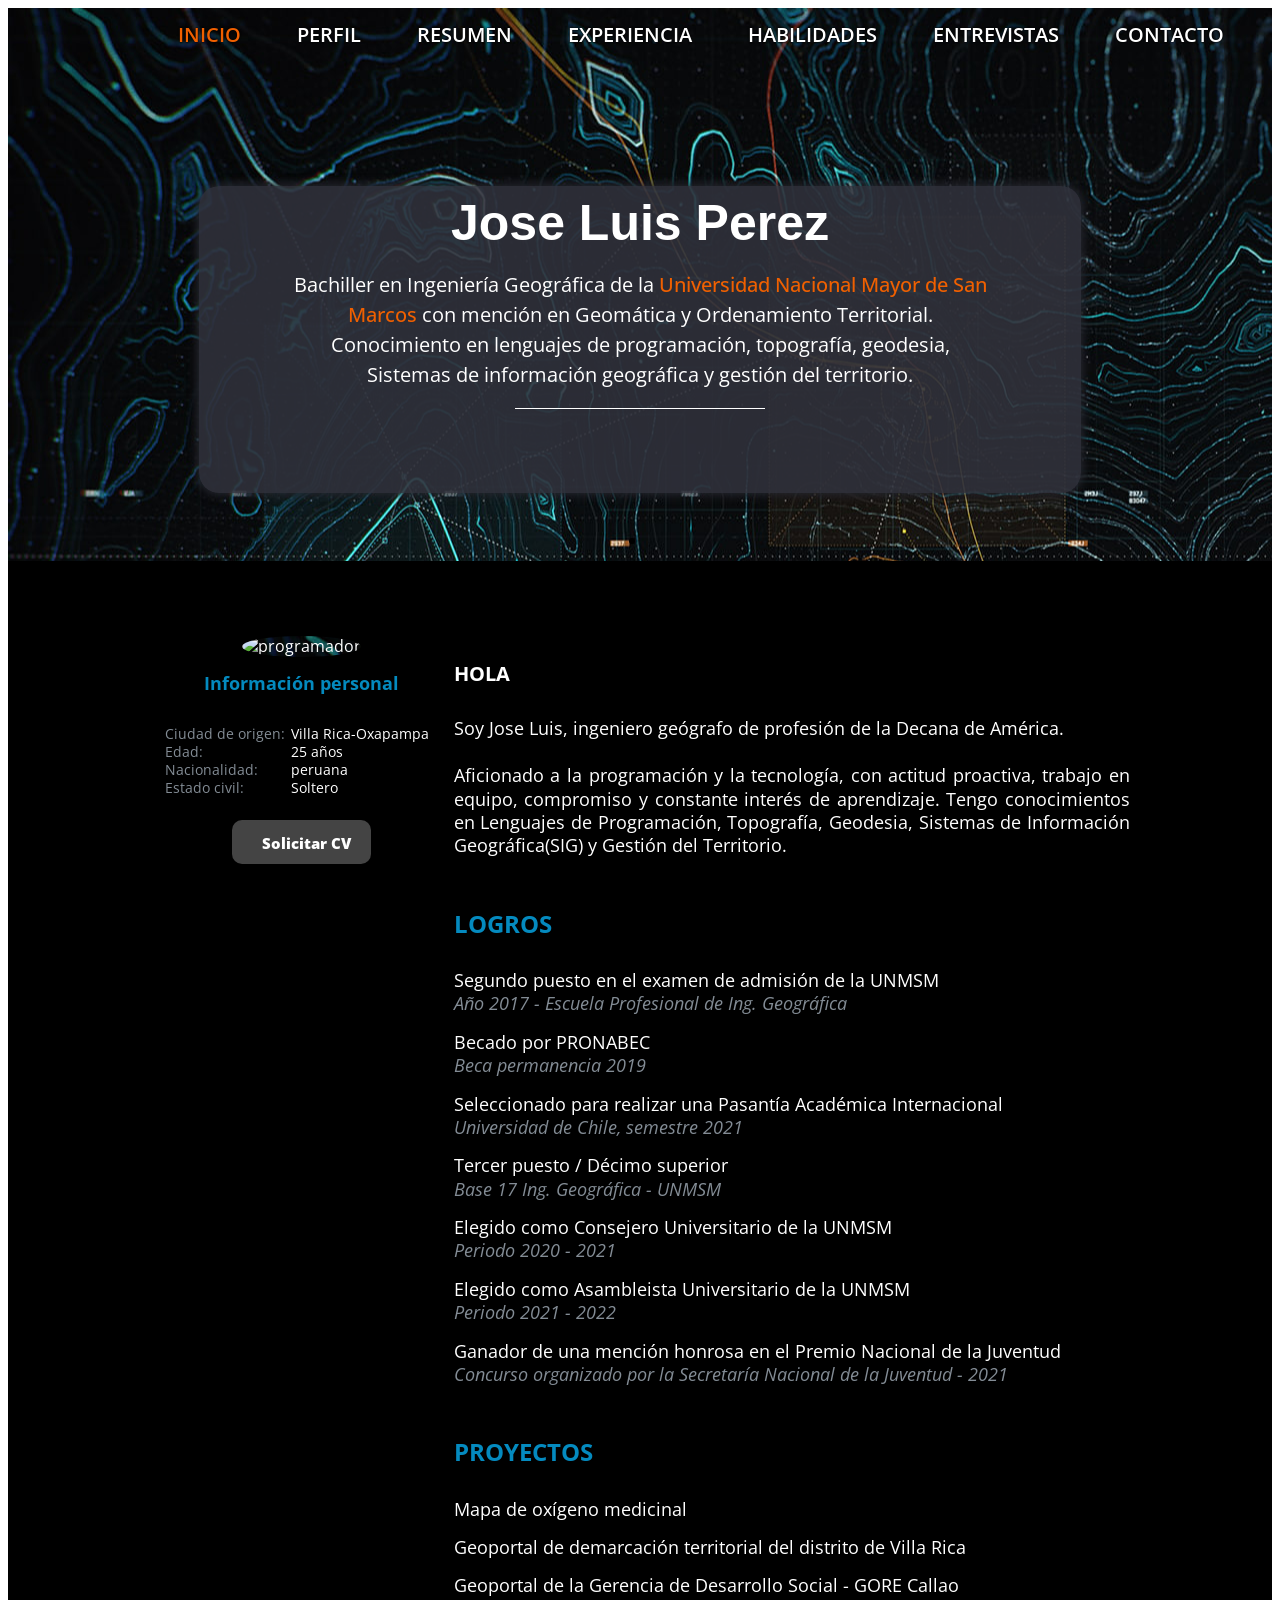
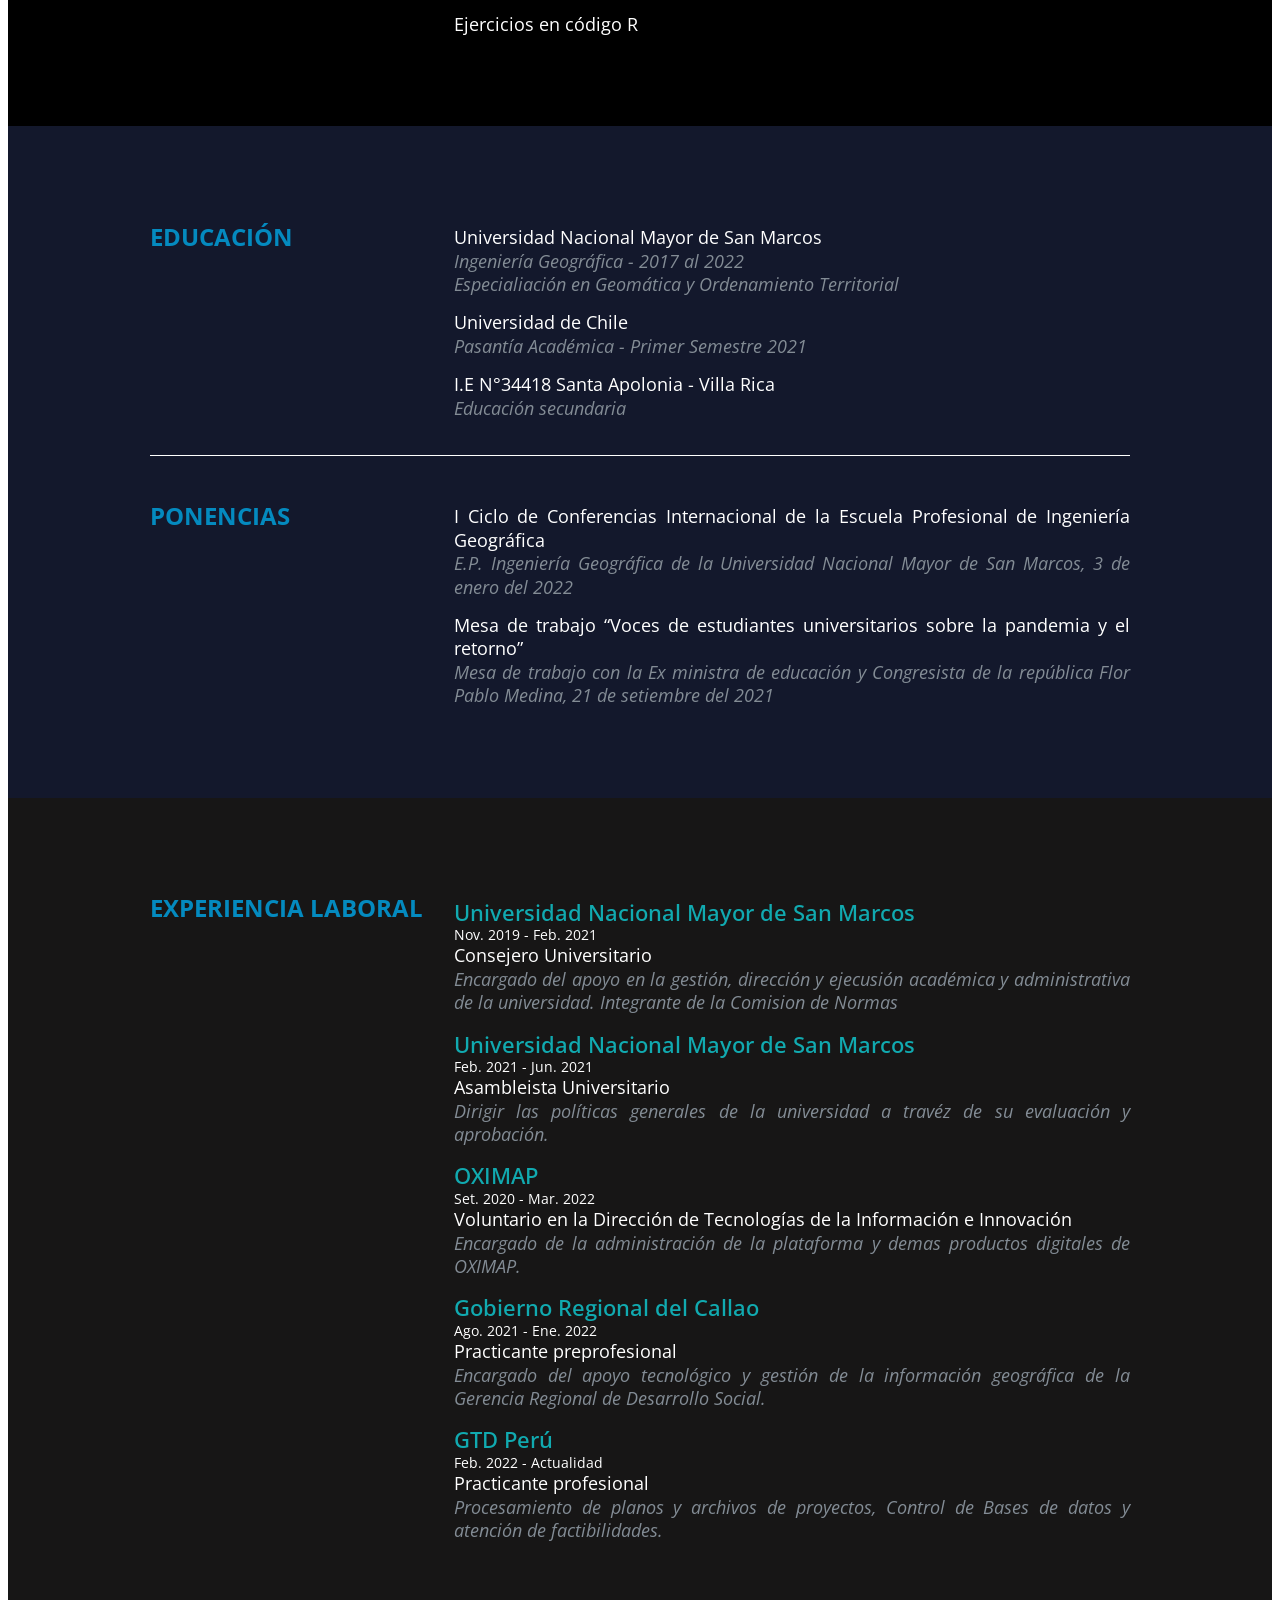
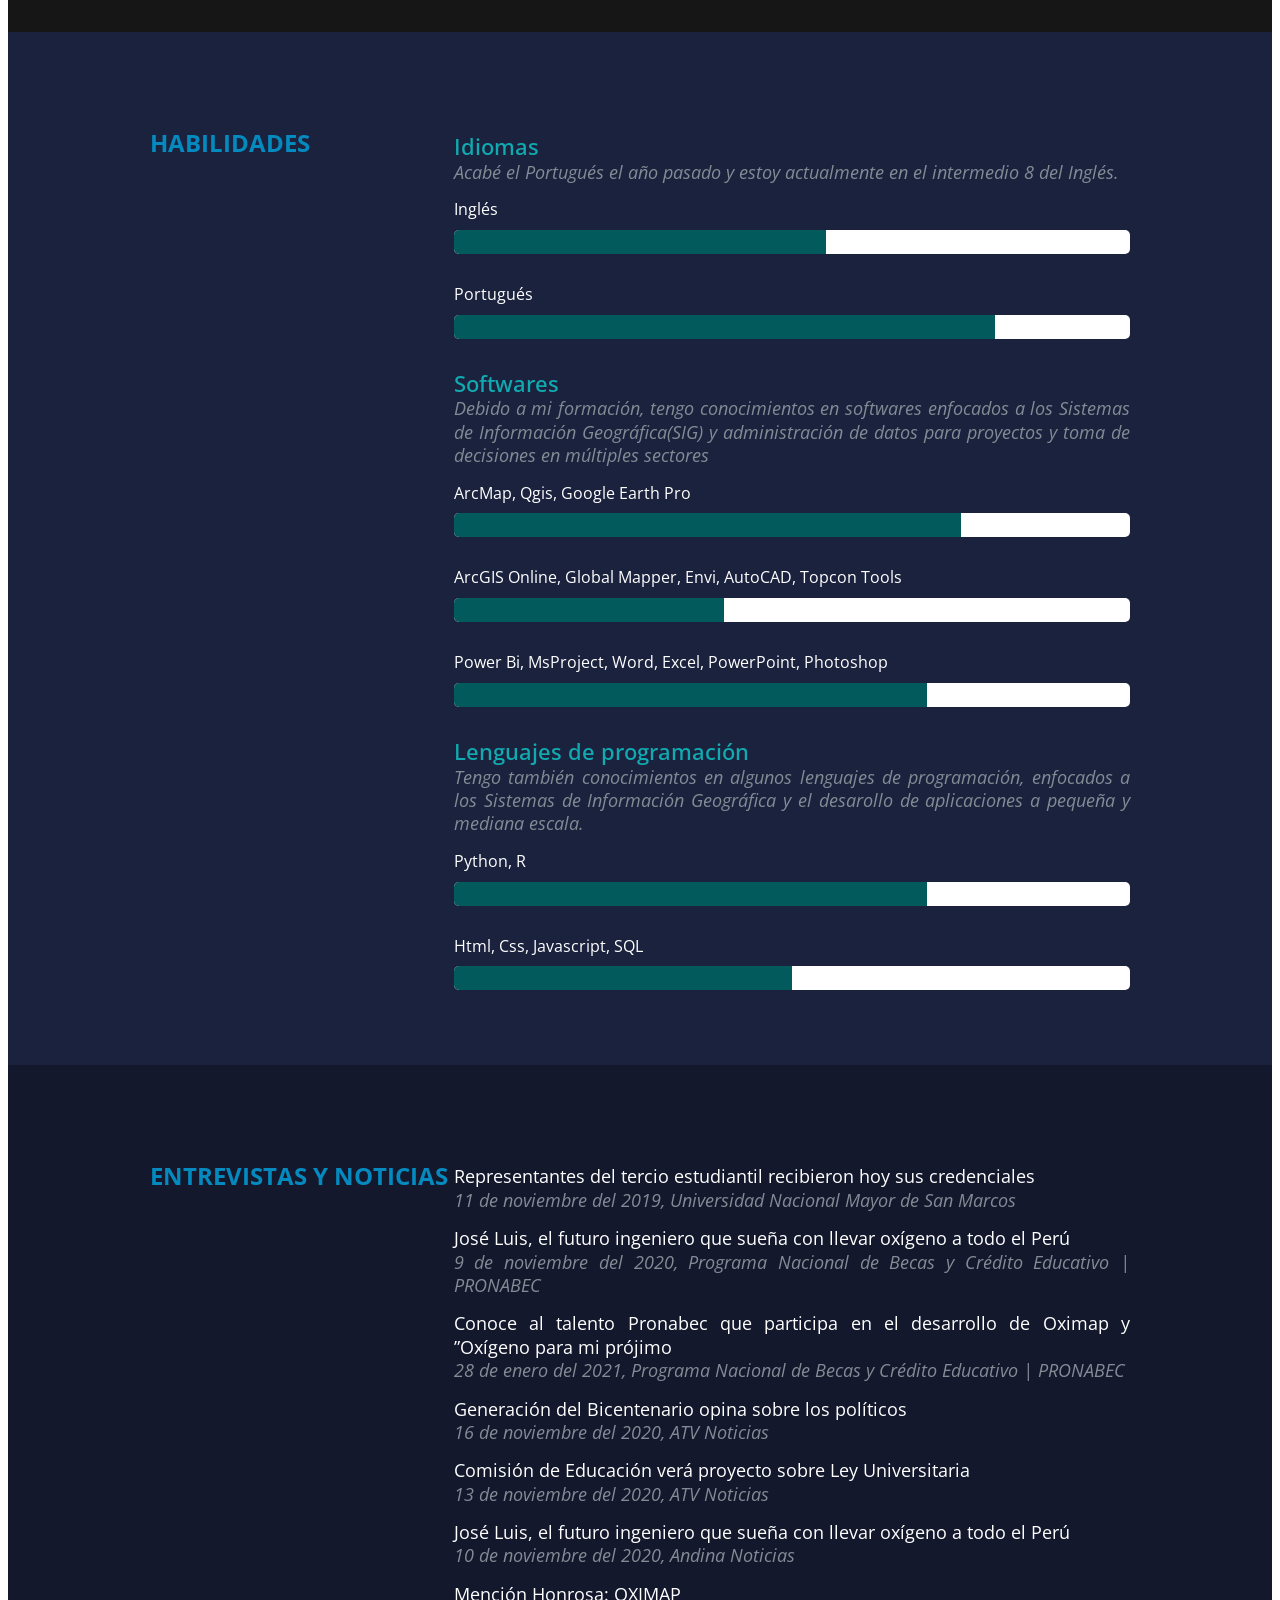
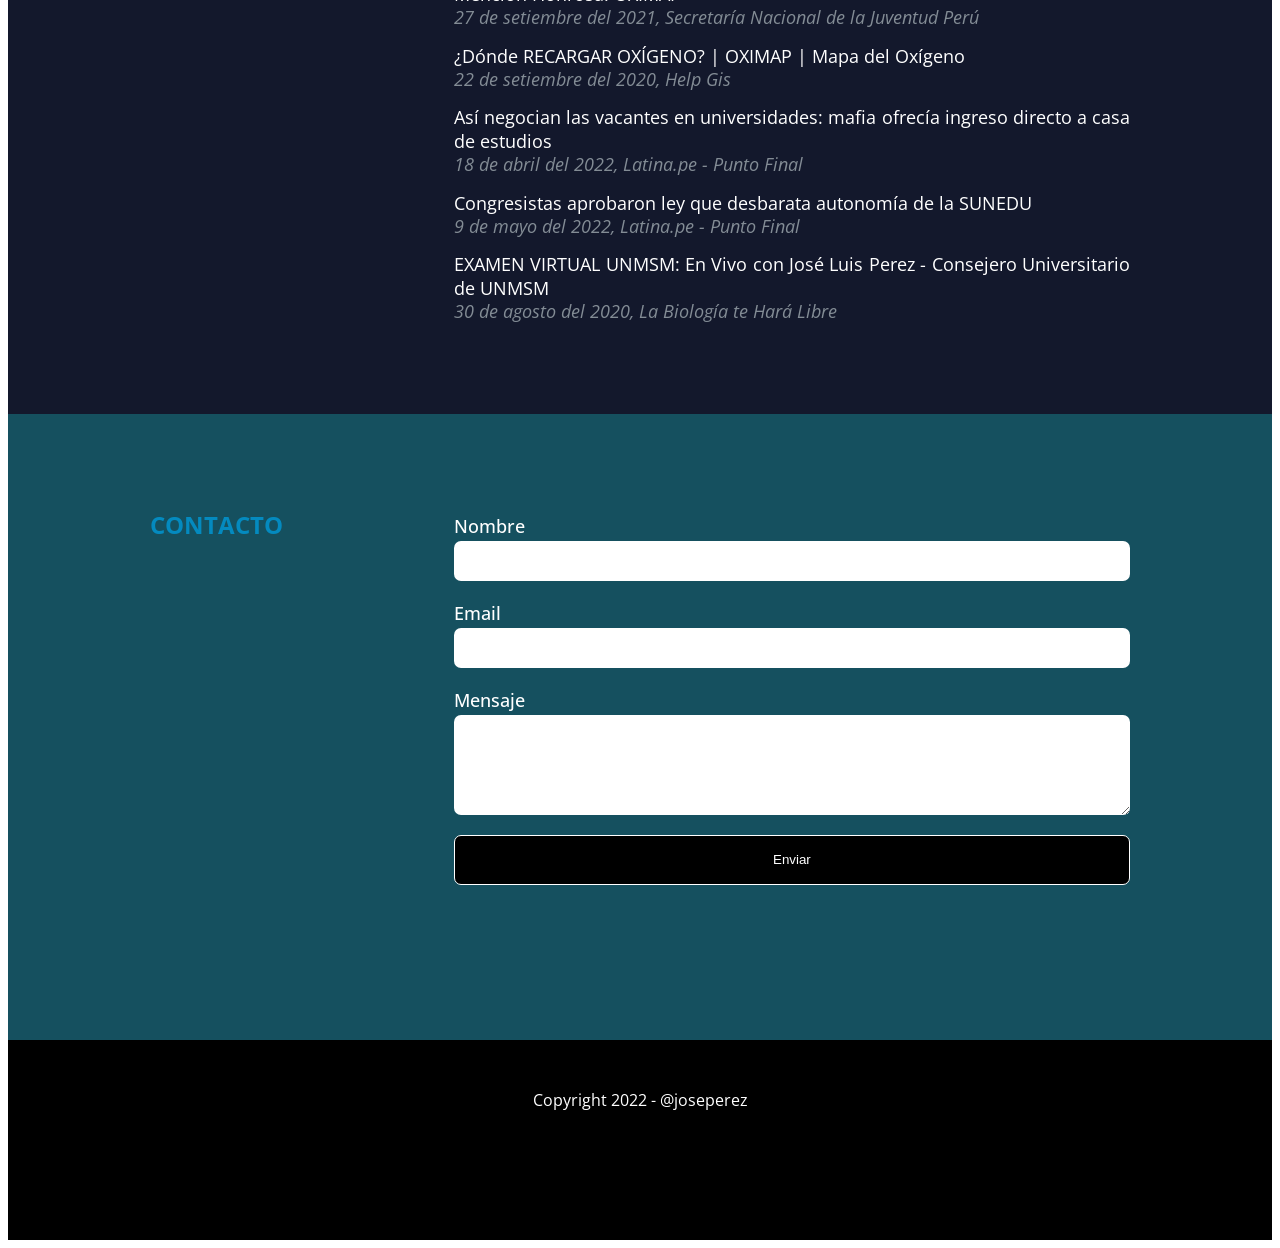
==== commit 8c1ef36d: "Corregimos la sección de ponencias" ====
--- a/index.html
+++ b/index.html
@@ -175,7 +175,7 @@
                     <h2>Ponencias</h2>
                 </div>
                 <div class="contenedor-contenido">
-                    <li><a href="https://www.facebook.com/Pagina.Estudiantes/videos/846902085997395/">I Ciclo de Cconferencias Internacional de la Escuela Profesional de Ingeniería
+                    <li><a href="https://www.facebook.com/Pagina.Estudiantes/videos/846902085997395/">I Ciclo de Conferencias Internacional de la Escuela Profesional de Ingeniería
                             Geográfica</a><br />
                         E.P. Ingeniería Geográfica de la Universidad Nacional Mayor de San Marcos, 3 de enero del 2022
                     </li>
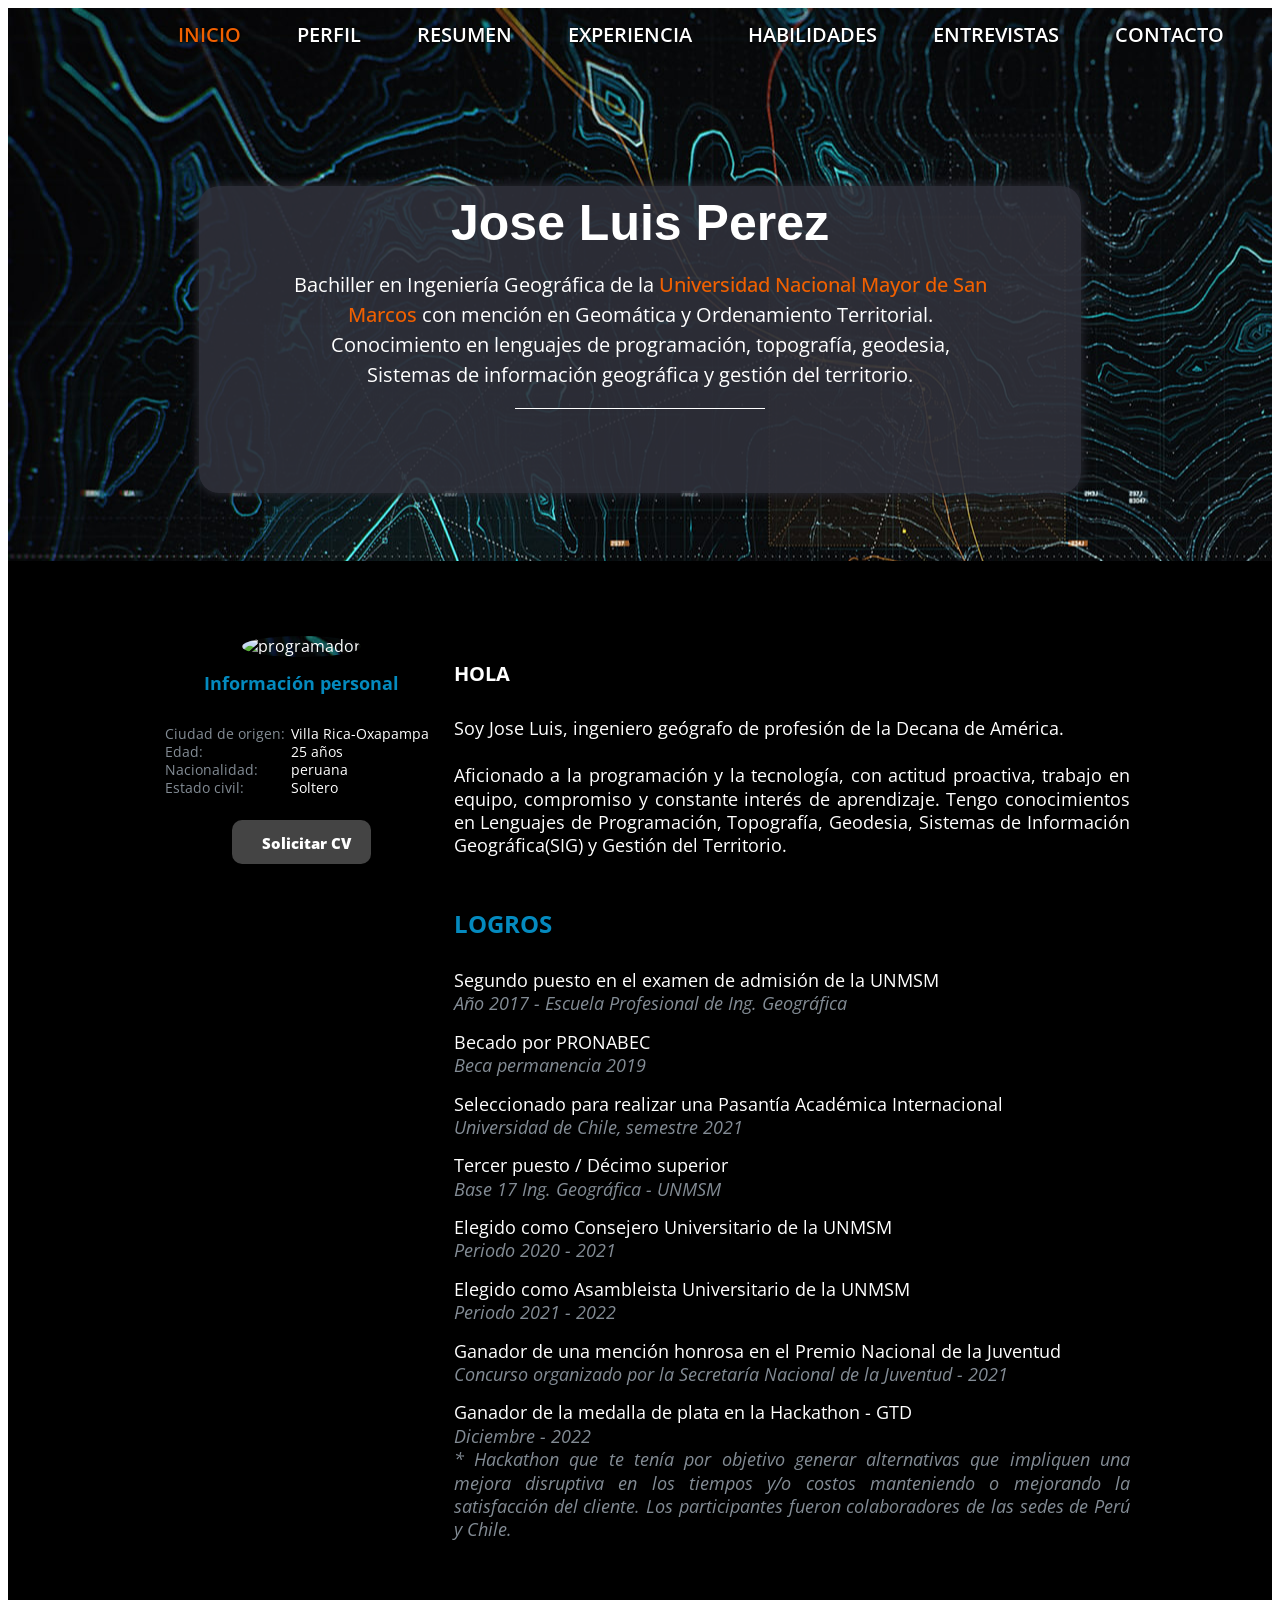
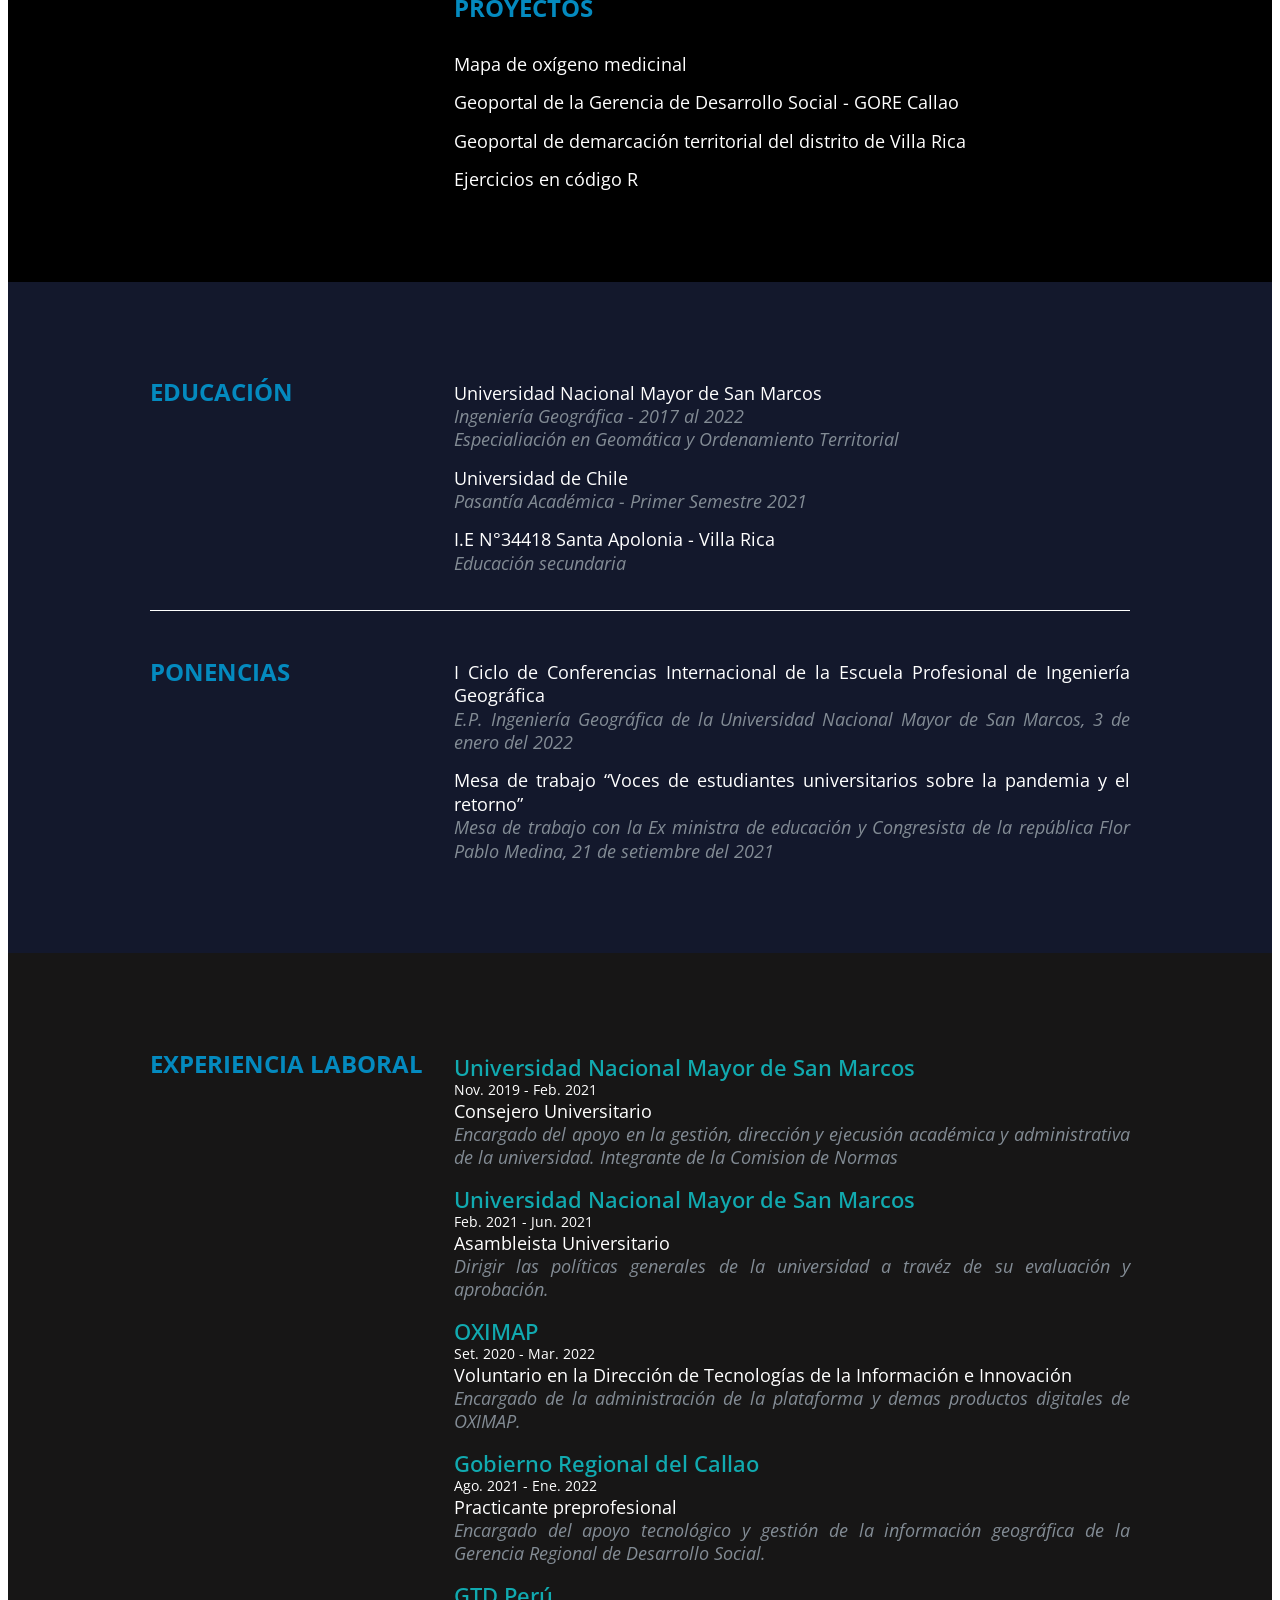
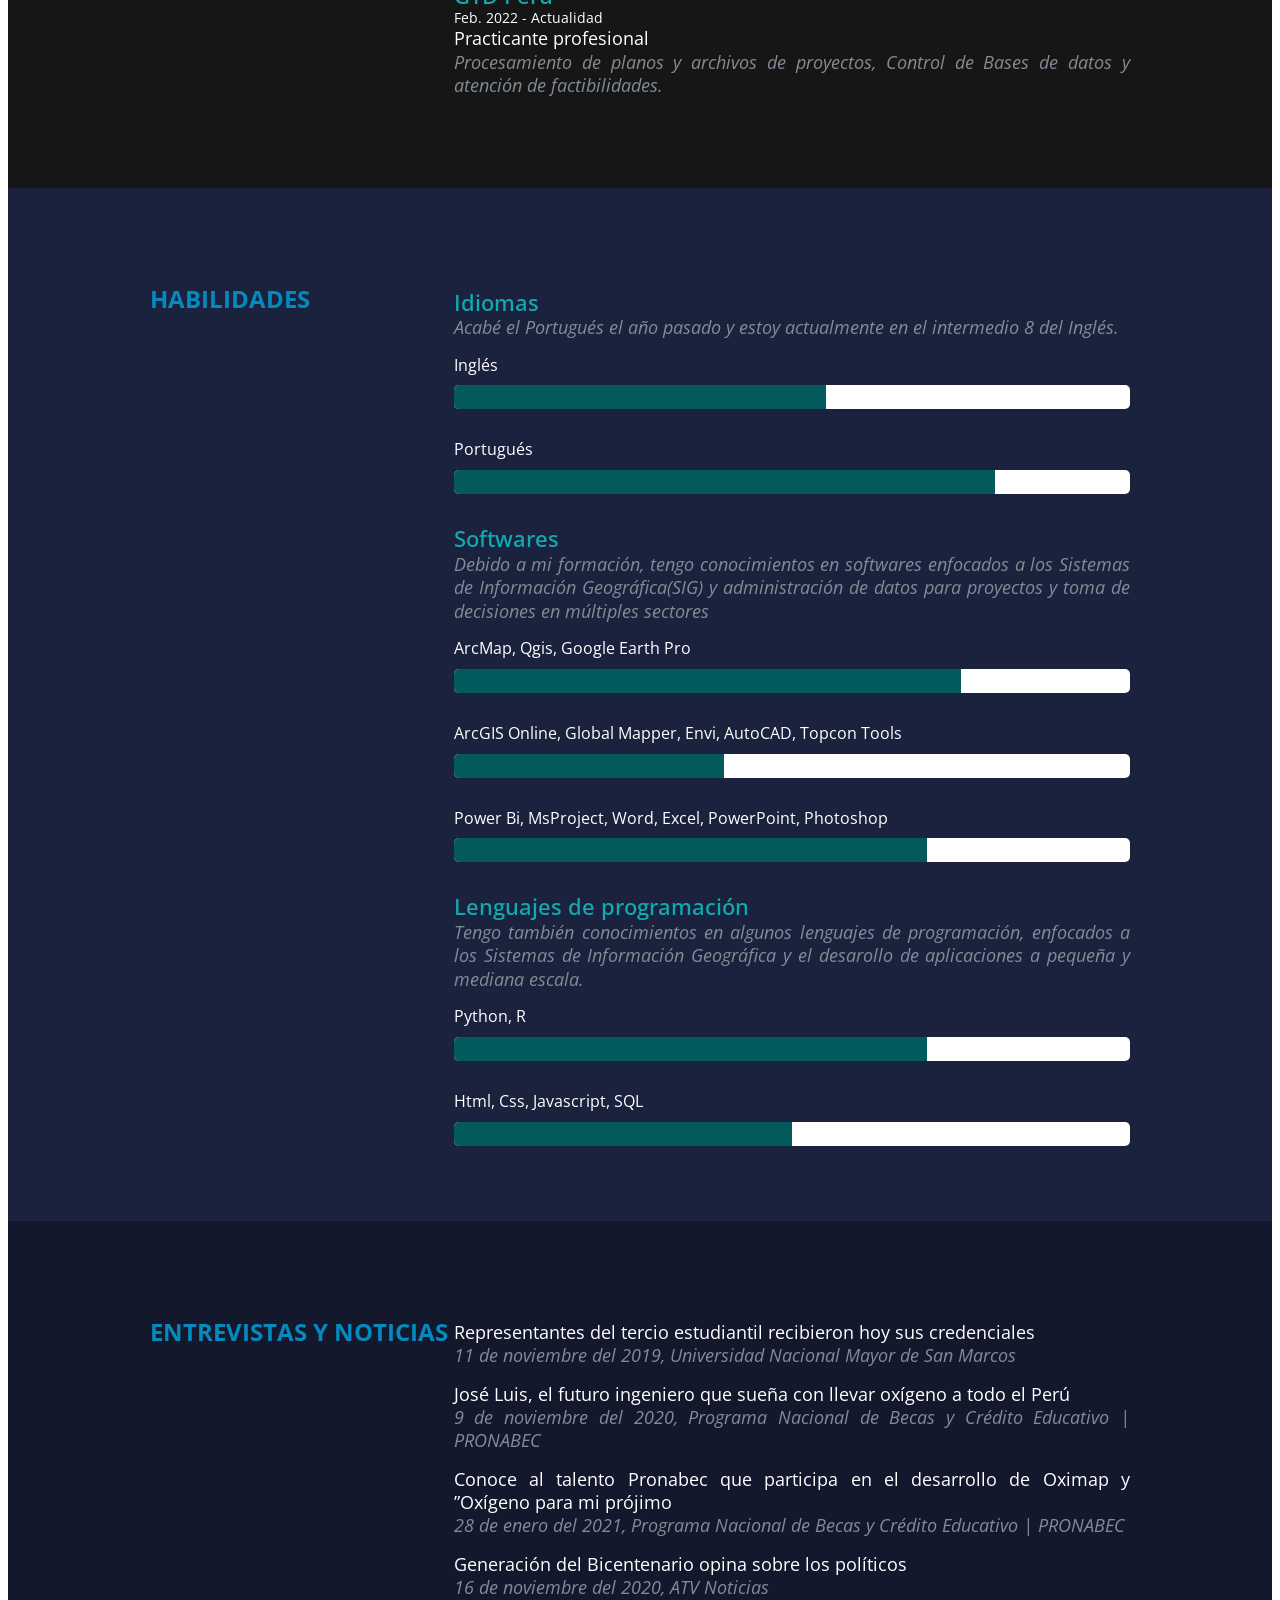
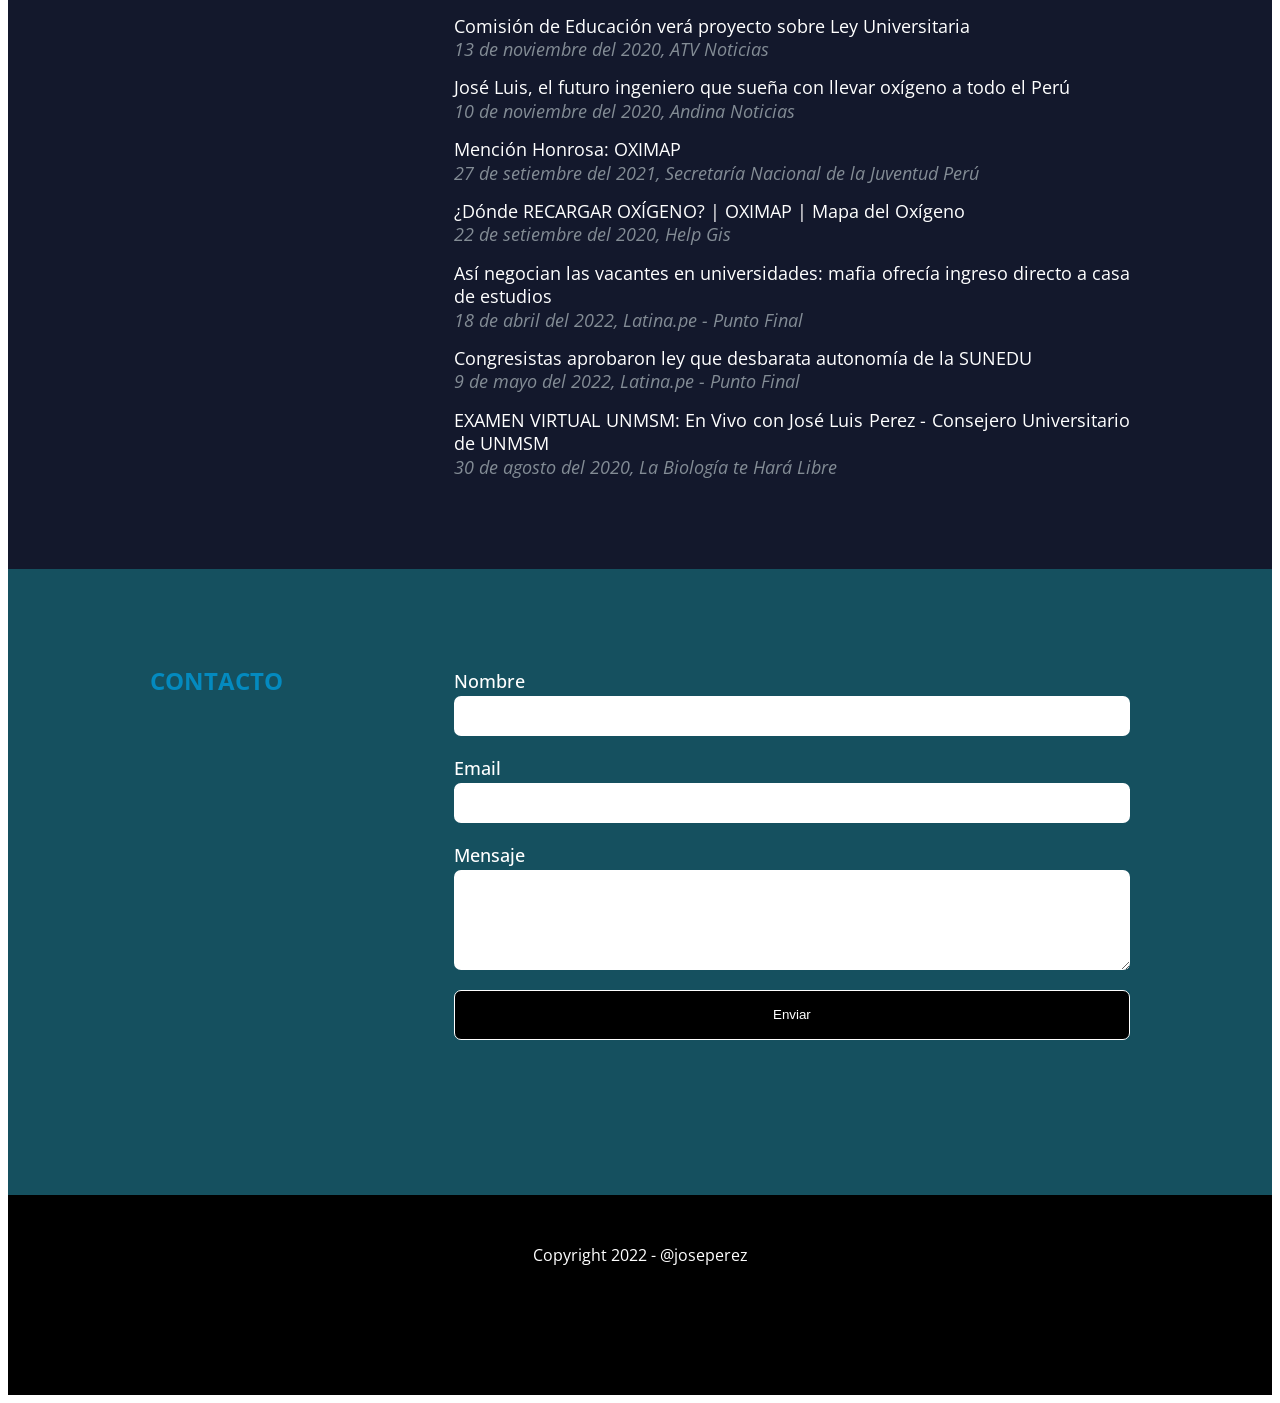
==== commit 7b7aa359: "Añadimos el logro obtenido en la Hackathon de GTD" ====
--- a/index.html
+++ b/index.html
@@ -136,15 +136,16 @@
                     <li><a href="./FILES/CONSEJO-UNIVERSITARIO.pdf">Elegido como Consejero Universitario de la UNMSM</a><br />Periodo 2020 - 2021</li>
                     <li><a href="./FILES/ASAMBLEA-UNIVERSITARIA.pdf">Elegido como Asambleista Universitario de la UNMSM</a><br />Periodo 2021 - 2022</li>
                     <li><a href="https://www.facebook.com/senajuperu/photos/a.300405096678768/4590556967663538/">Ganador de una mención honrosa en el Premio Nacional de la Juventud</a><br />Concurso
-                        organizado
-                        por la Secretaría Nacional de la Juventud - 2021</li>
+                        organizado por la Secretaría Nacional de la Juventud - 2021</li>
+                    <li><a href="https://youtu.be/UtP__sPKBKs?t=4775">Ganador de la medalla de plata en la Hackathon - GTD</a><br /> Diciembre - 2022<br />
+                    * Hackathon que te tenía por objetivo generar alternativas que impliquen una mejora disruptiva en los tiempos y/o costos manteniendo o mejorando la satisfacción del cliente. Los participantes fueron colaboradores de las sedes de Perú y Chile.</li>
                 </div>
                 <div class="about-proyectos">
                     <h2>Proyectos</h2>
                     <li><a href="">Mapa de oxígeno medicinal</a></li>
-                    <li><a href="">Geoportal de demarcación territorial del distrito de Villa Rica</a></li>
-                    <li><a href="">Geoportal de la Gerencia de Desarrollo Social - GORE Callao</a></li>
-                    <li><a href="">Ejercicios en código R</a></li>
+                    <li><a href="https://jose-luis15.github.io/Portal_Callao/">Geoportal de la Gerencia de Desarrollo Social - GORE Callao</a></li>
+                    <li><a href="https://jose-luis15.github.io/9NO-CICLO/mapa.html">Geoportal de demarcación territorial del distrito de Villa Rica</a></li>
+                    <li><a href="https://jose-luis15.github.io/PROYECTOS--PROGRA-II/index_portada.html">Ejercicios en código R</a></li>
                 </div>
             </div>
         </section>
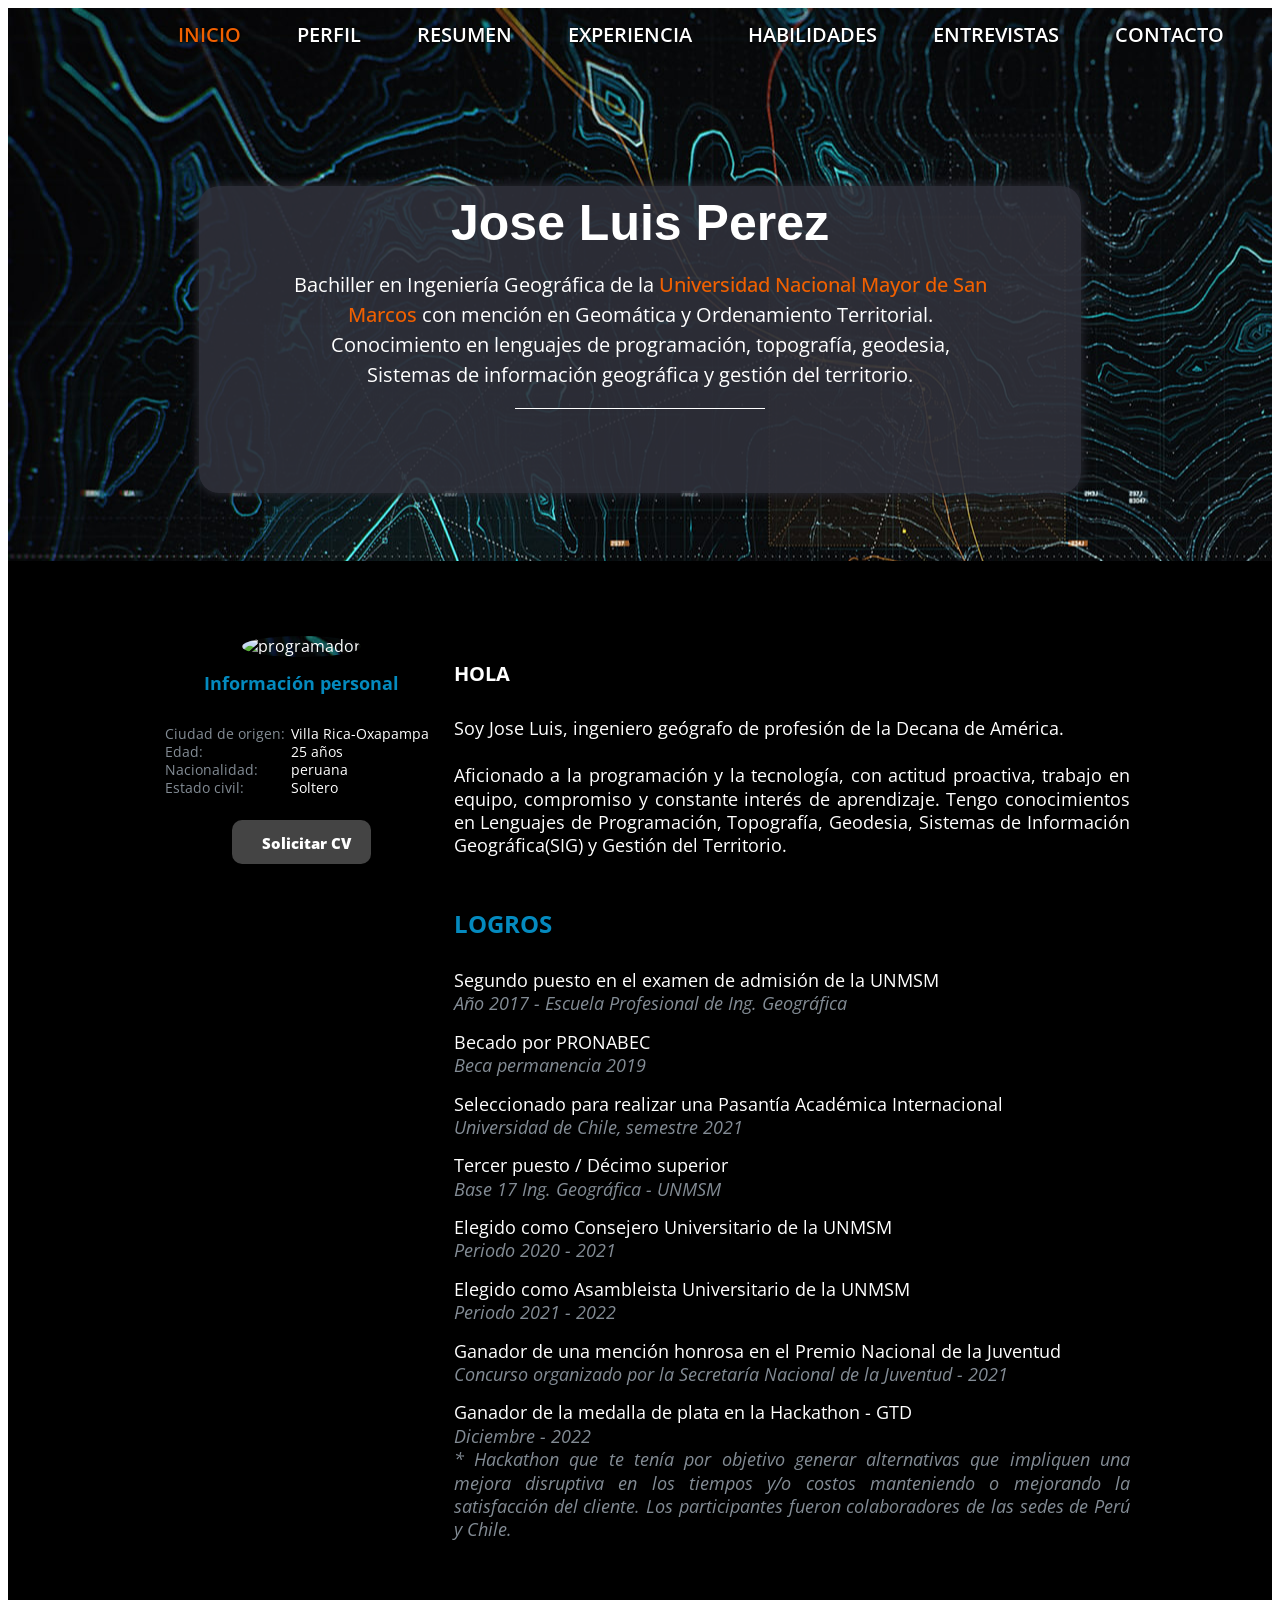
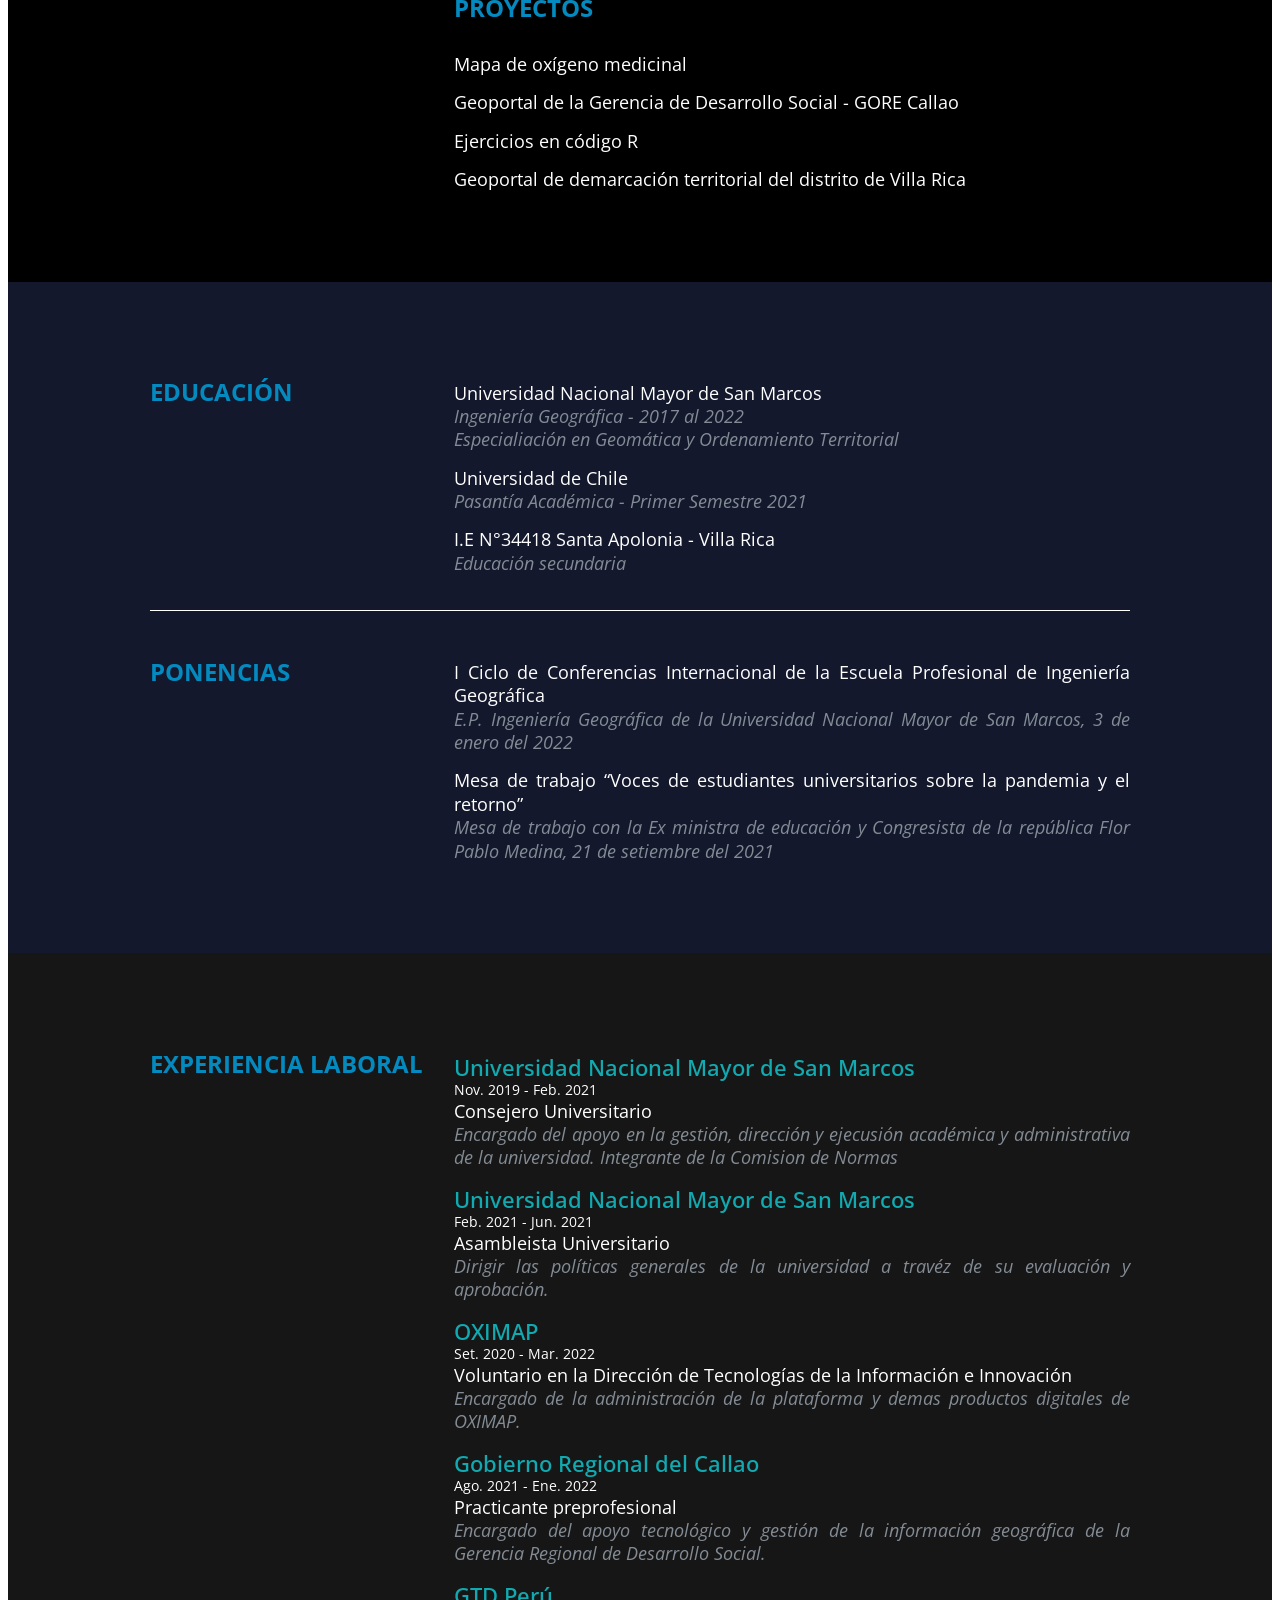
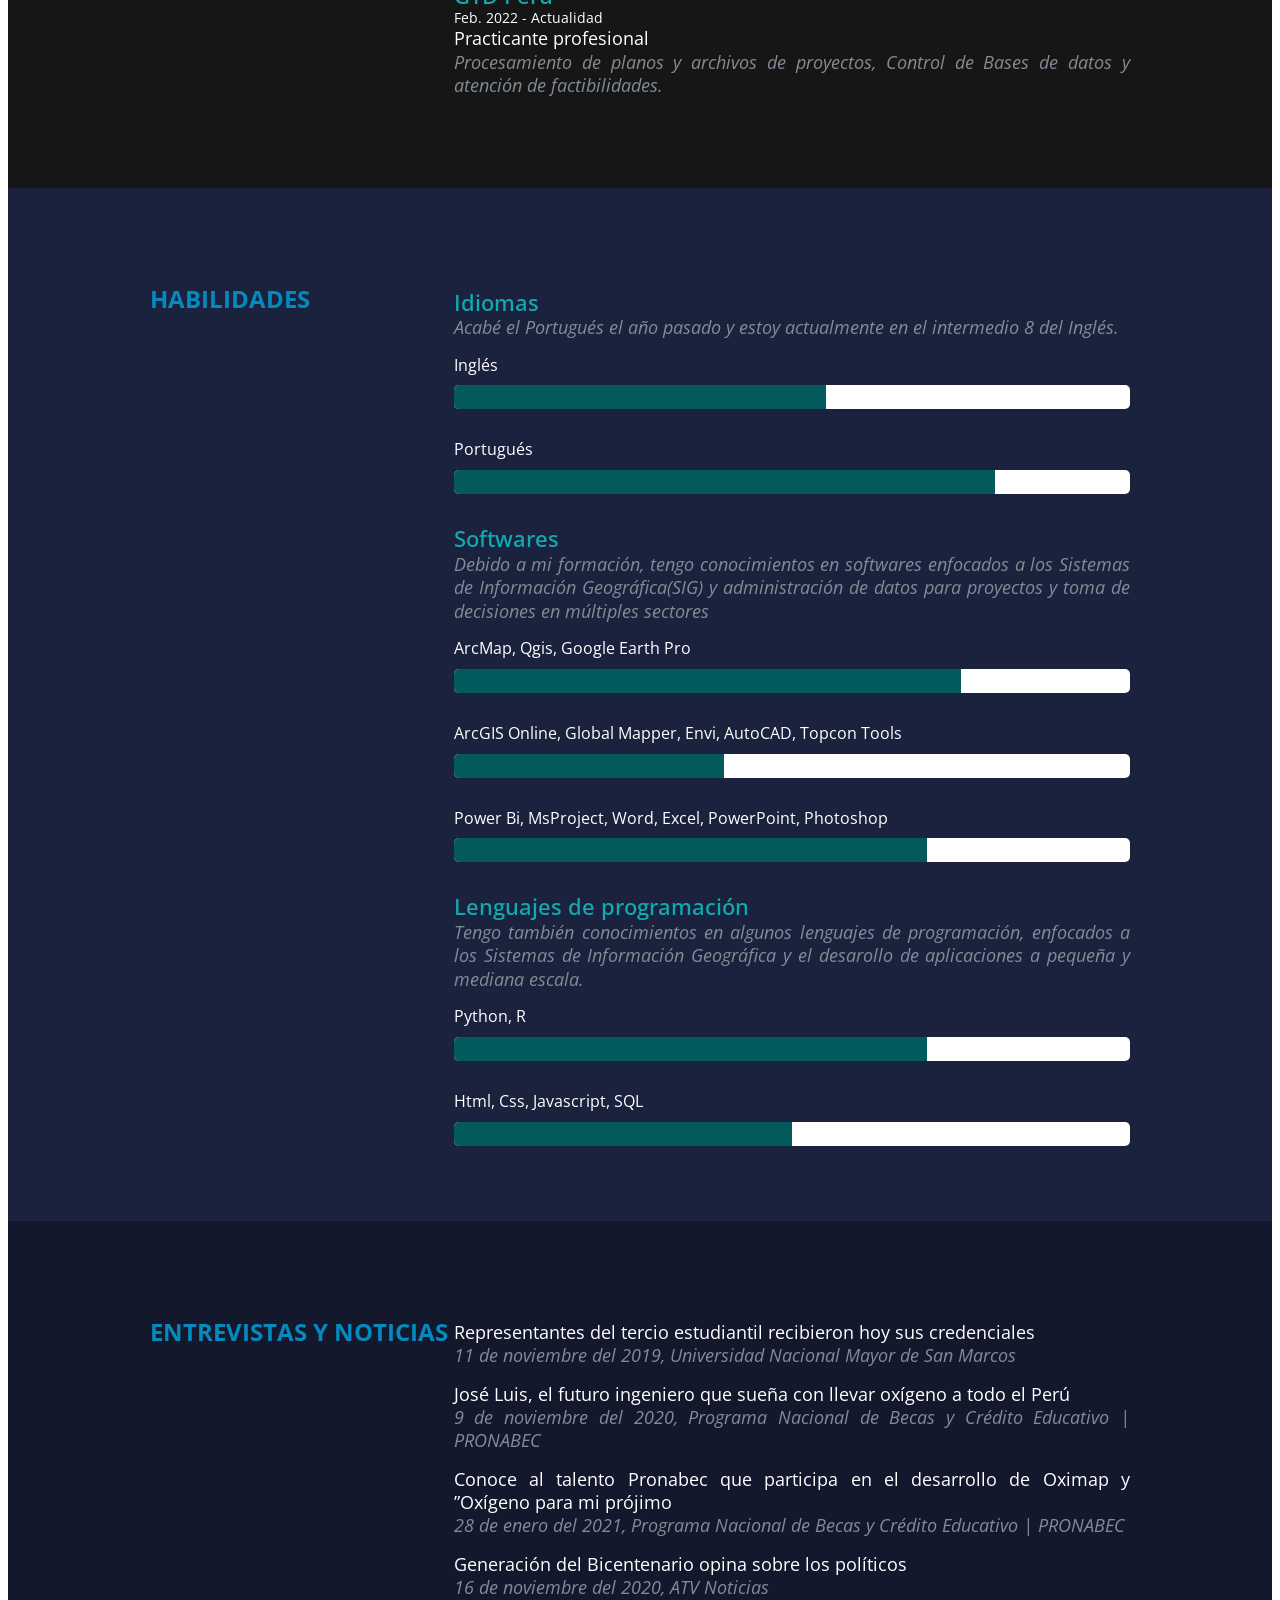
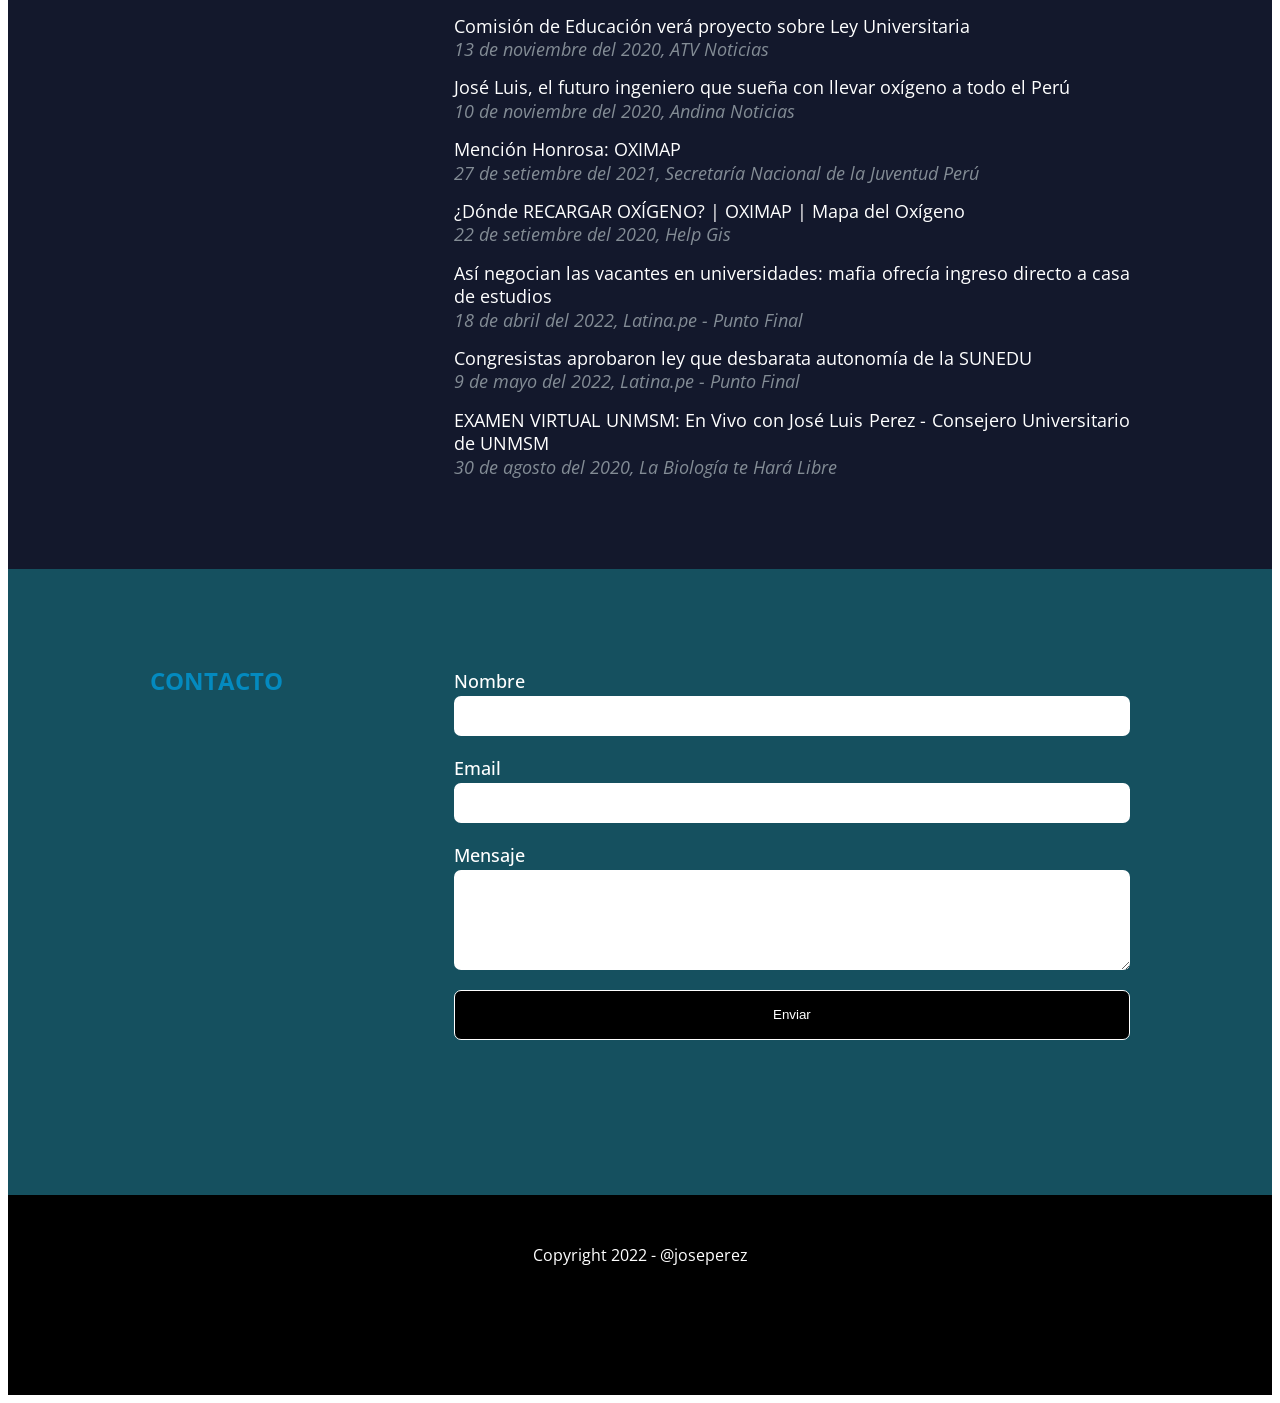
==== commit 2621cdd2: "Modificamos la estructura de los proyectos" ====
--- a/index.html
+++ b/index.html
@@ -144,8 +144,8 @@
                     <h2>Proyectos</h2>
                     <li><a href="">Mapa de oxígeno medicinal</a></li>
                     <li><a href="https://jose-luis15.github.io/Portal_Callao/">Geoportal de la Gerencia de Desarrollo Social - GORE Callao</a></li>
+                    <li><a href="https://jose-luis15.github.io/PROYECTOS--PROGRA-II/index_portada.html">Ejercicios en código R</a></li>
                     <li><a href="https://jose-luis15.github.io/9NO-CICLO/mapa.html">Geoportal de demarcación territorial del distrito de Villa Rica</a></li>
-                    <li><a href="https://jose-luis15.github.io/PROYECTOS--PROGRA-II/index_portada.html">Ejercicios en código R</a></li>
                 </div>
             </div>
         </section>
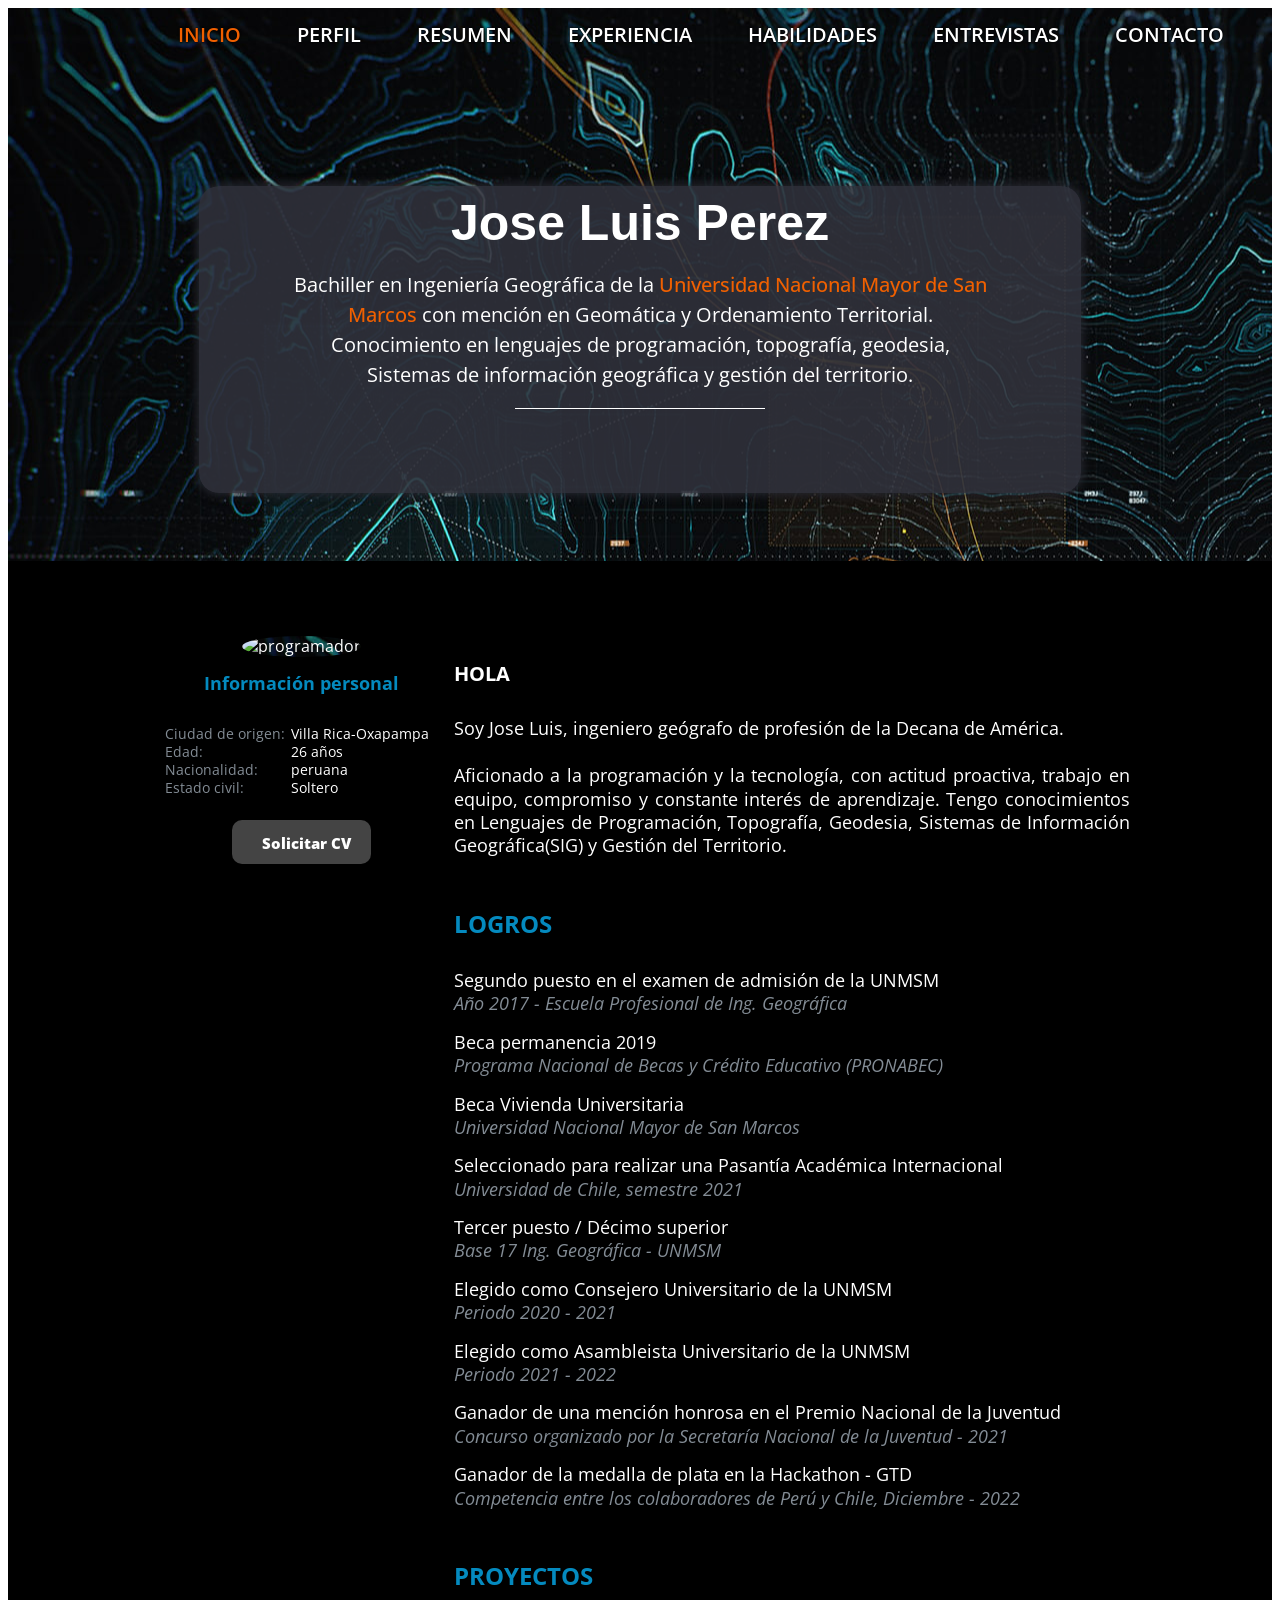
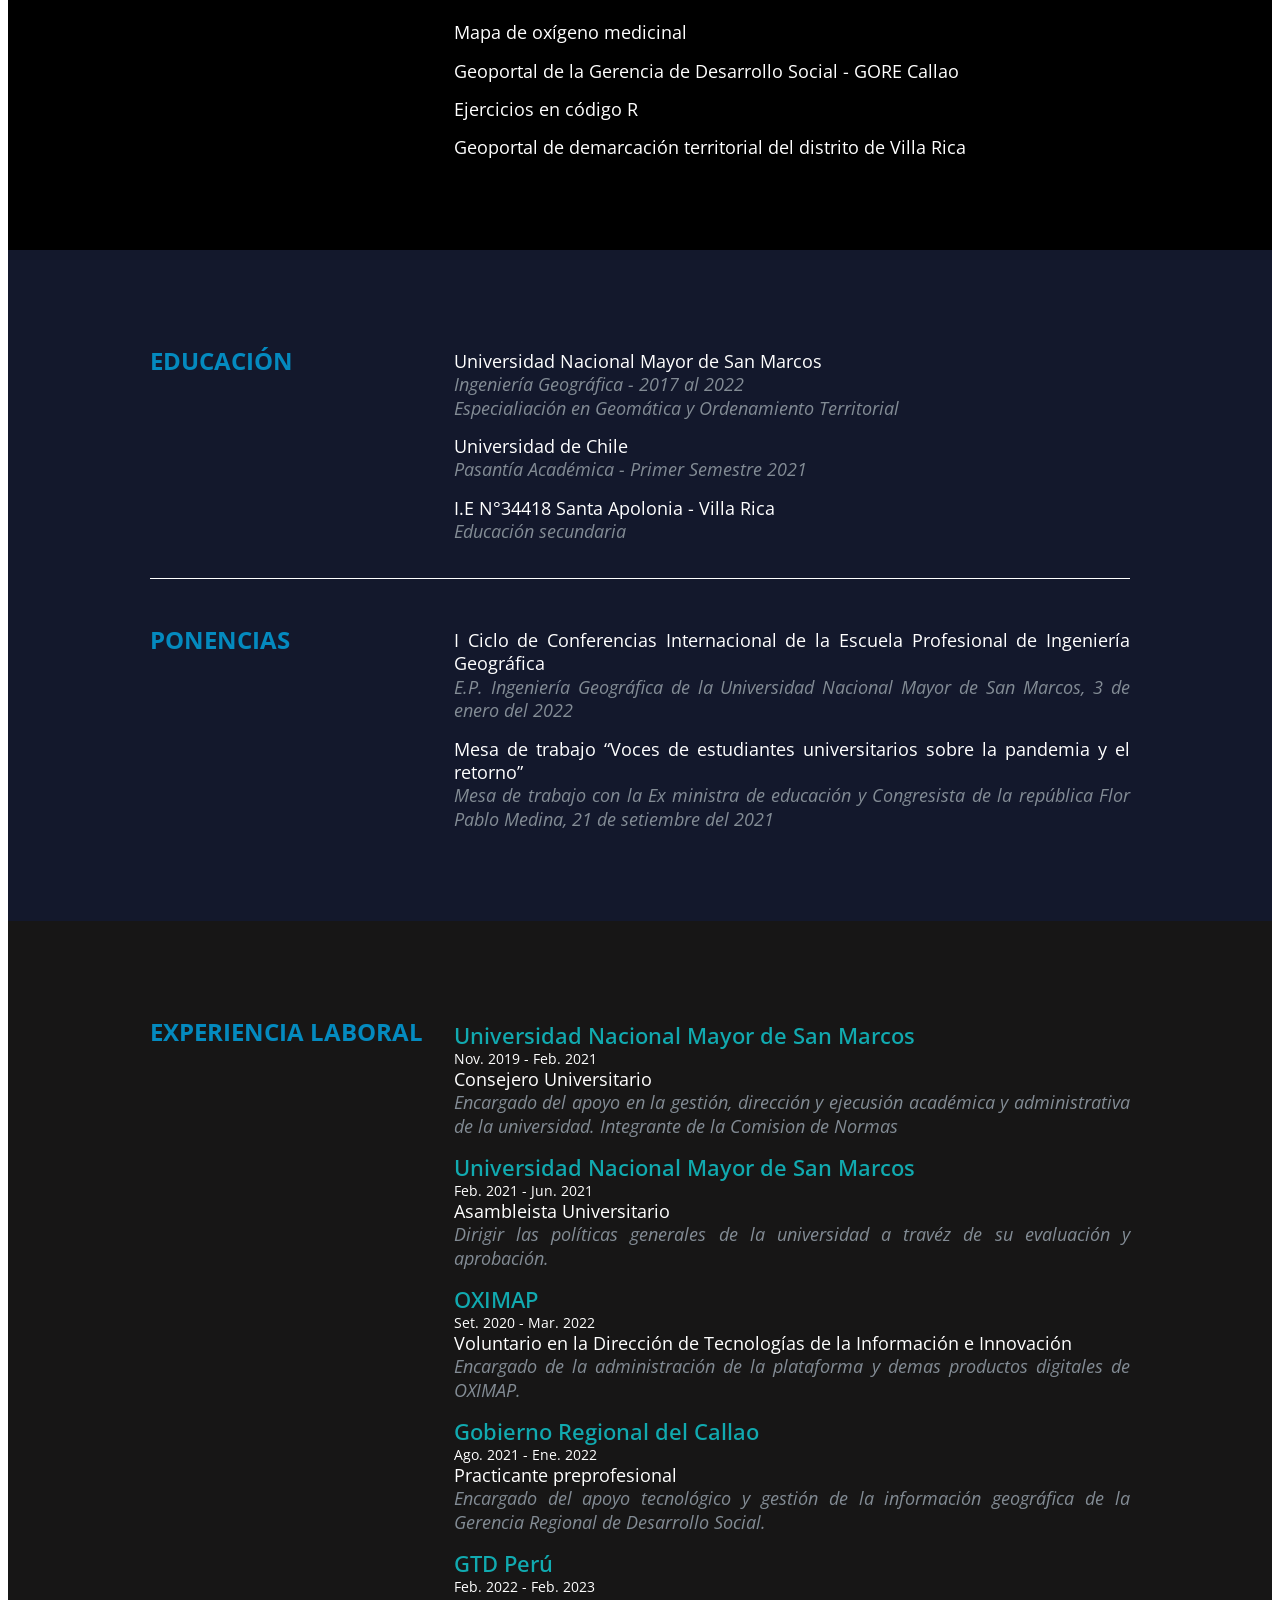
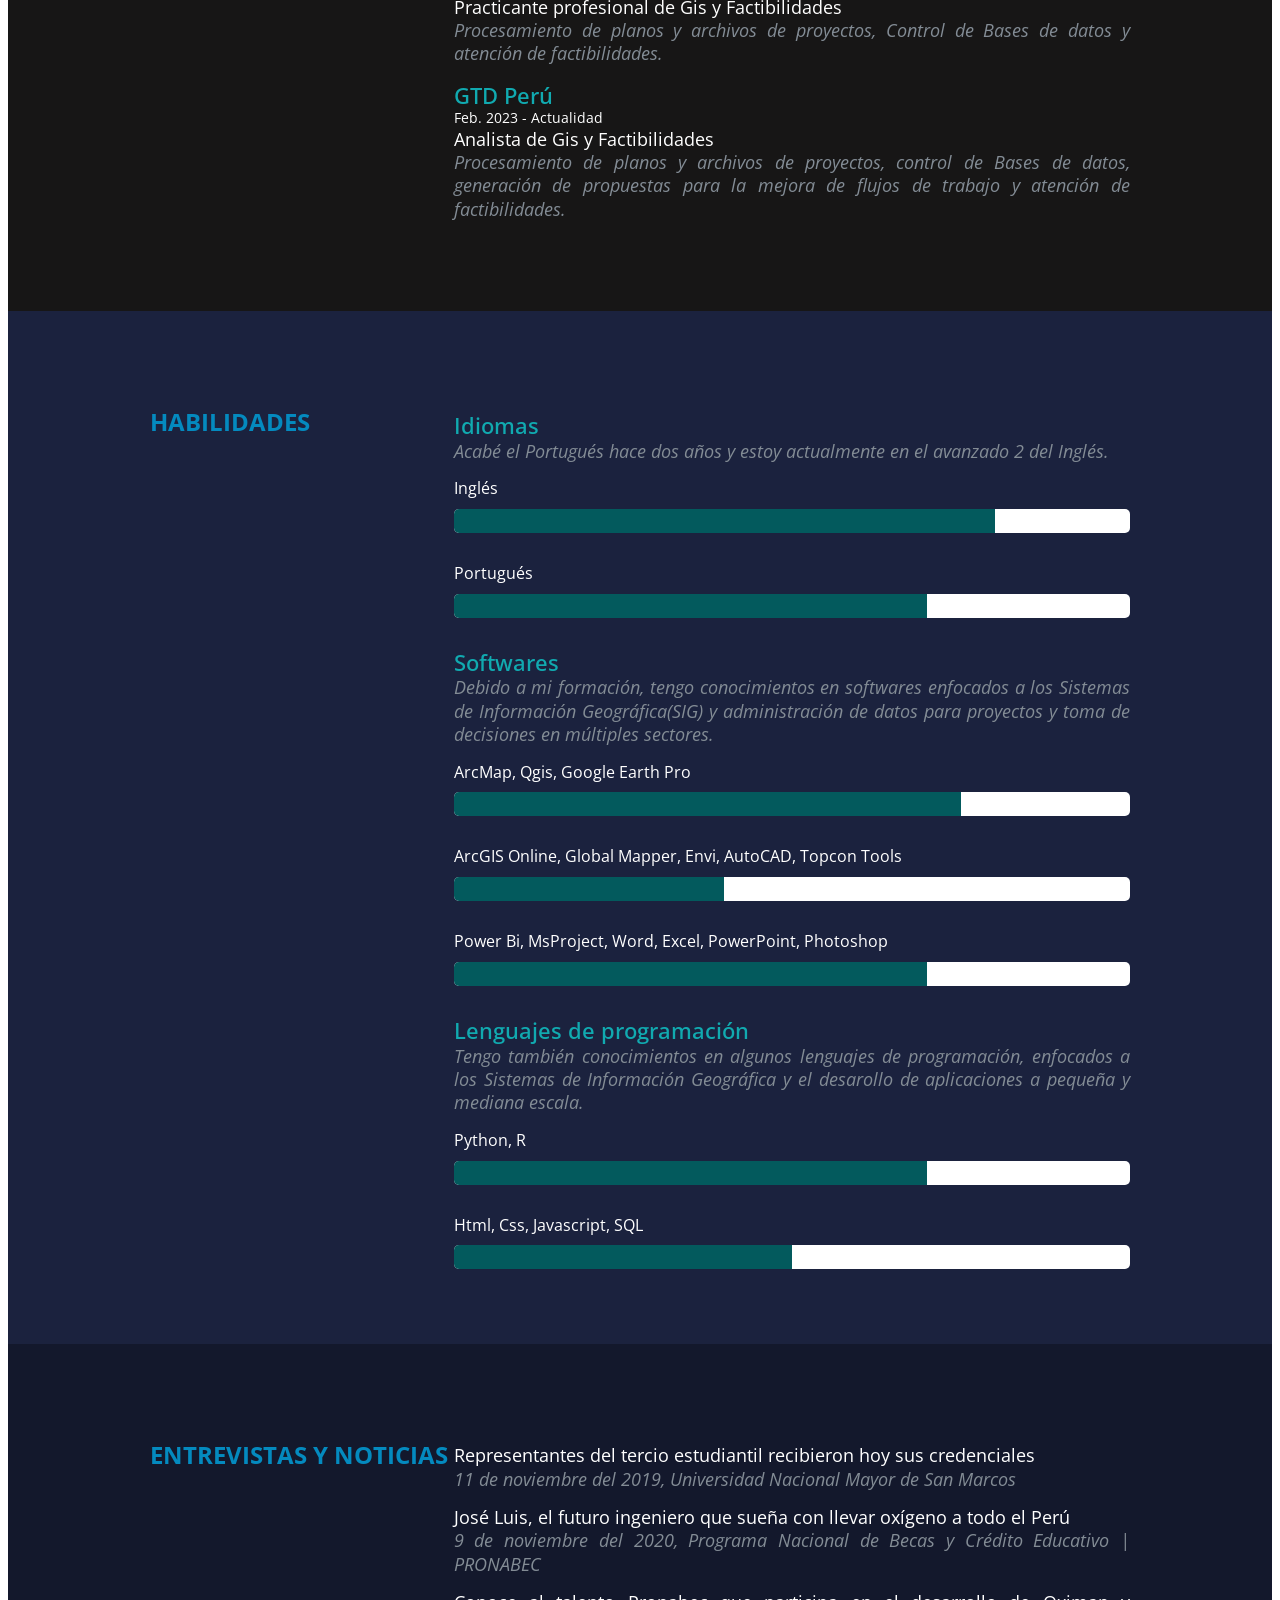
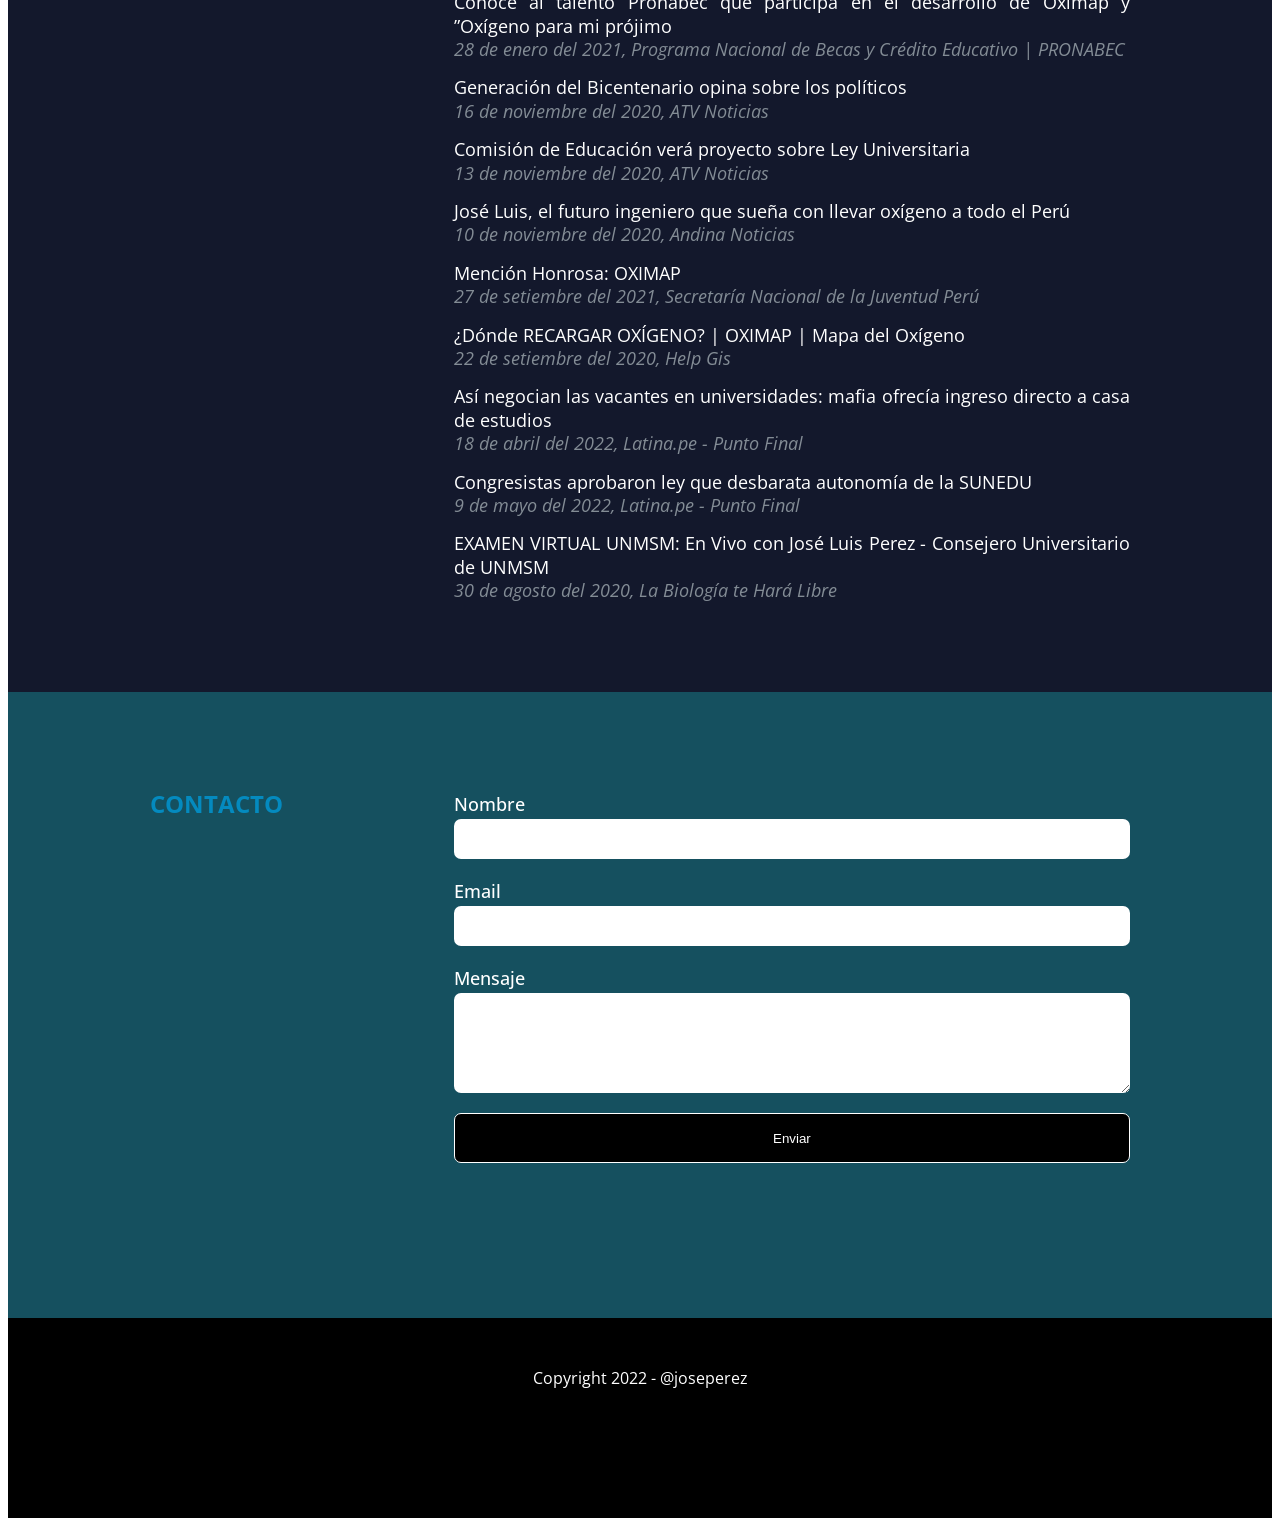
==== commit e09daacd: "Mejoras  d eoctuble According to this record, no." ====
--- a/index.html
+++ b/index.html
@@ -96,7 +96,7 @@
                     <div class="answers">
                         <p>
                             Villa Rica-Oxapampa<br />
-                            25 años<br />
+                            26 años<br />
                             peruana<br />
                             Soltero<br />
                         </p>
@@ -128,7 +128,8 @@
                     <li><a href="./FILES/DIPLOMA-UNIVERSIDAD.pdf">Segundo puesto en el examen de admisión de la UNMSM</a><br />Año 2017 - Escuela
                         Profesional de
                         Ing. Geográfica</li>
-                    <li><a href="https://www.facebook.com/PRONABEC/photos/a.250121911791693/2143953892408476/">Becado por PRONABEC</a><br />Beca permanencia 2019</li>
+                    <li><a href="https://www.facebook.com/PRONABEC/photos/a.250121911791693/2143953892408476/">Beca permanencia 2019</a><br />Programa Nacional de Becas y Crédito Educativo (PRONABEC)</li>
+                    <li><a href="https://www.facebook.com/admision.sanmarcos/photos/a.145211392203175/3790306034360341/?type=3">Beca Vivienda Universitaria</a><br />Universidad Nacional Mayor de San Marcos</li>
                     <li><a href="https://www.uchile.cl/">Seleccionado para realizar una Pasantía Académica Internacional</a><br />Universidad
                         de Chile,
                         semestre 2021</li>
@@ -137,8 +138,7 @@
                     <li><a href="./FILES/ASAMBLEA-UNIVERSITARIA.pdf">Elegido como Asambleista Universitario de la UNMSM</a><br />Periodo 2021 - 2022</li>
                     <li><a href="https://www.facebook.com/senajuperu/photos/a.300405096678768/4590556967663538/">Ganador de una mención honrosa en el Premio Nacional de la Juventud</a><br />Concurso
                         organizado por la Secretaría Nacional de la Juventud - 2021</li>
-                    <li><a href="https://youtu.be/UtP__sPKBKs?t=4775">Ganador de la medalla de plata en la Hackathon - GTD</a><br /> Diciembre - 2022<br />
-                    * Hackathon que te tenía por objetivo generar alternativas que impliquen una mejora disruptiva en los tiempos y/o costos manteniendo o mejorando la satisfacción del cliente. Los participantes fueron colaboradores de las sedes de Perú y Chile.</li>
+                    <li><a href="https://youtu.be/UtP__sPKBKs?t=4775">Ganador de la medalla de plata en la Hackathon - GTD</a><br /> Competencia entre los colaboradores de Perú y Chile, Diciembre - 2022</li>
                 </div>
                 <div class="about-proyectos">
                     <h2>Proyectos</h2>
@@ -244,13 +244,23 @@
                 <li><a href="https://www.gtdperu.com/">GTD Perú</a><br />
                     <div class="calendar">
                         <i class="fa-solid fa-calendar-days"></i>
-                        Feb. 2022 - Actualidad
-                    </div>
-                    <div class="labor">
-                        Practicante profesional
+                        Feb. 2022 - Feb. 2023
+                    </div>
+                    <div class="labor">
+                        Practicante profesional de Gis y Factibilidades
                     </div>
                     Procesamiento de planos y archivos de proyectos, Control de Bases de datos y atención de
                     factibilidades.
+                </li>
+                <li><a href="https://www.gtdperu.com/">GTD Perú</a><br />
+                    <div class="calendar">
+                        <i class="fa-solid fa-calendar-days"></i>
+                        Feb. 2023 - Actualidad
+                    </div>
+                    <div class="labor">
+                        Analista de Gis y Factibilidades
+                    </div>
+                    Procesamiento de planos y archivos de proyectos, control de Bases de datos, generación de propuestas para la mejora de flujos de trabajo y atención de factibilidades.
                 </li>
             </div>
         </section>
@@ -264,7 +274,7 @@
 
             <div class="contenedor-contenido">
                 <li class="categorias-skills"><a href="">Idiomas</a><br />
-                    Acabé el Portugués el año pasado y estoy actualmente en el intermedio 8 del Inglés.
+                    Acabé el Portugués hace dos años y estoy actualmente en el avanzado 2 del Inglés.
                 </li>
                 <div class="skills">
                     <div class="detalles">
@@ -290,7 +300,7 @@
                 <li class="categorias-skills"><a href="">Softwares</a><br />
                     Debido a mi formación, tengo conocimientos en softwares 
                     enfocados a los Sistemas de Información Geográfica(SIG) y administración 
-                    de datos para proyectos y toma de decisiones en múltiples sectores
+                    de datos para proyectos y toma de decisiones en múltiples sectores.
                 </li>
     
                 <div class="skills">
@@ -454,6 +464,7 @@
                         <i><a href="mailto:jose.perez44@unmsm.edu.pe" class="fa-solid fa-envelope"></a></i>
                         <i><a href="https://api.whatsapp.com/send?phone=51913371223" class="fa-brands fa-square-whatsapp"></a></i>
                         <i><a href="http://m.me/joseluis.perezruiz.549?ref=INTENCION" class="fa-brands fa-facebook-messenger"></a></i>
+                        <i><a href="https://www.instagram.com/perezruiz15/" class="fa-brands fa-square-instagram"></a></i>
                     </ul>
                 </nav>
             </div>
--- a/STYLES/skills.css
+++ b/STYLES/skills.css
@@ -50,7 +50,7 @@
 
 @keyframes ingles-bar{
     100%{
-        width: 55%;
+        width: 80%;
     }
 }
 
@@ -60,7 +60,7 @@
 
 @keyframes portugues-bar{
     100%{
-        width: 80%;
+        width: 70%;
     }
 }
 
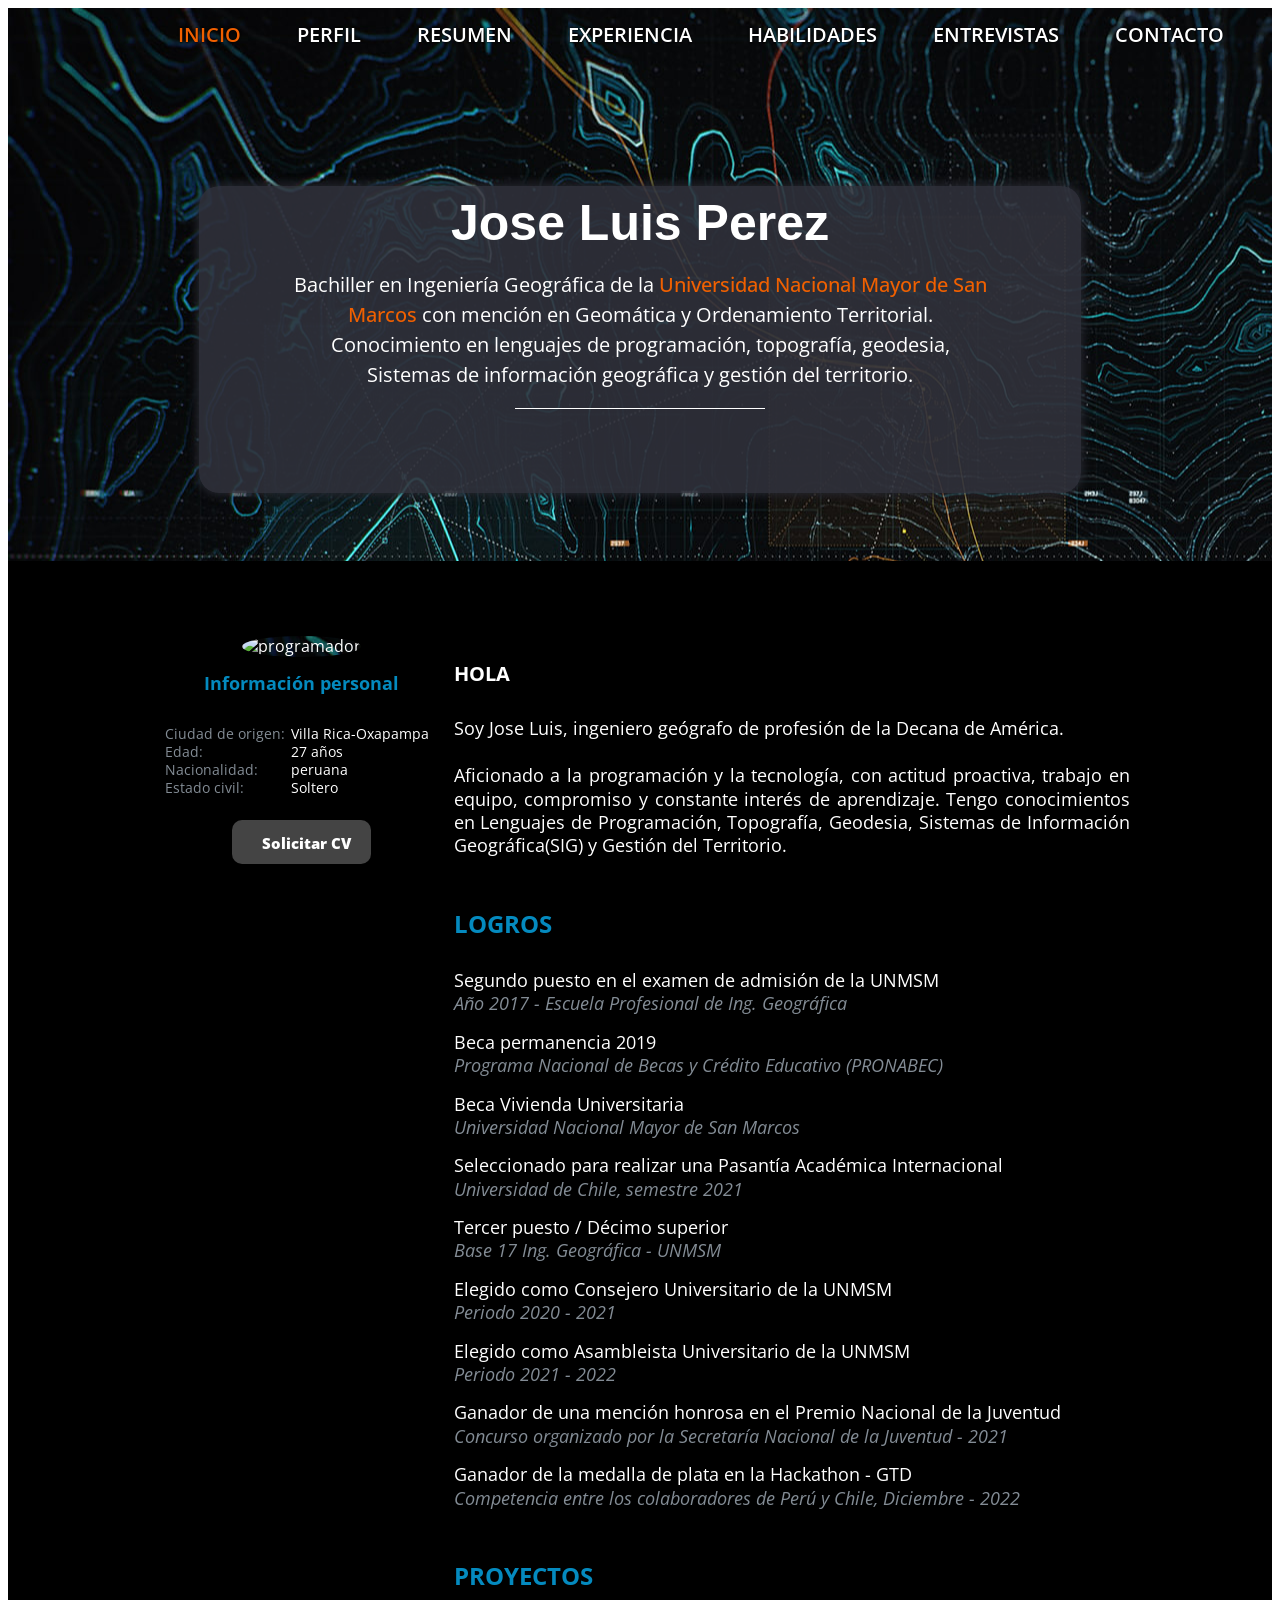
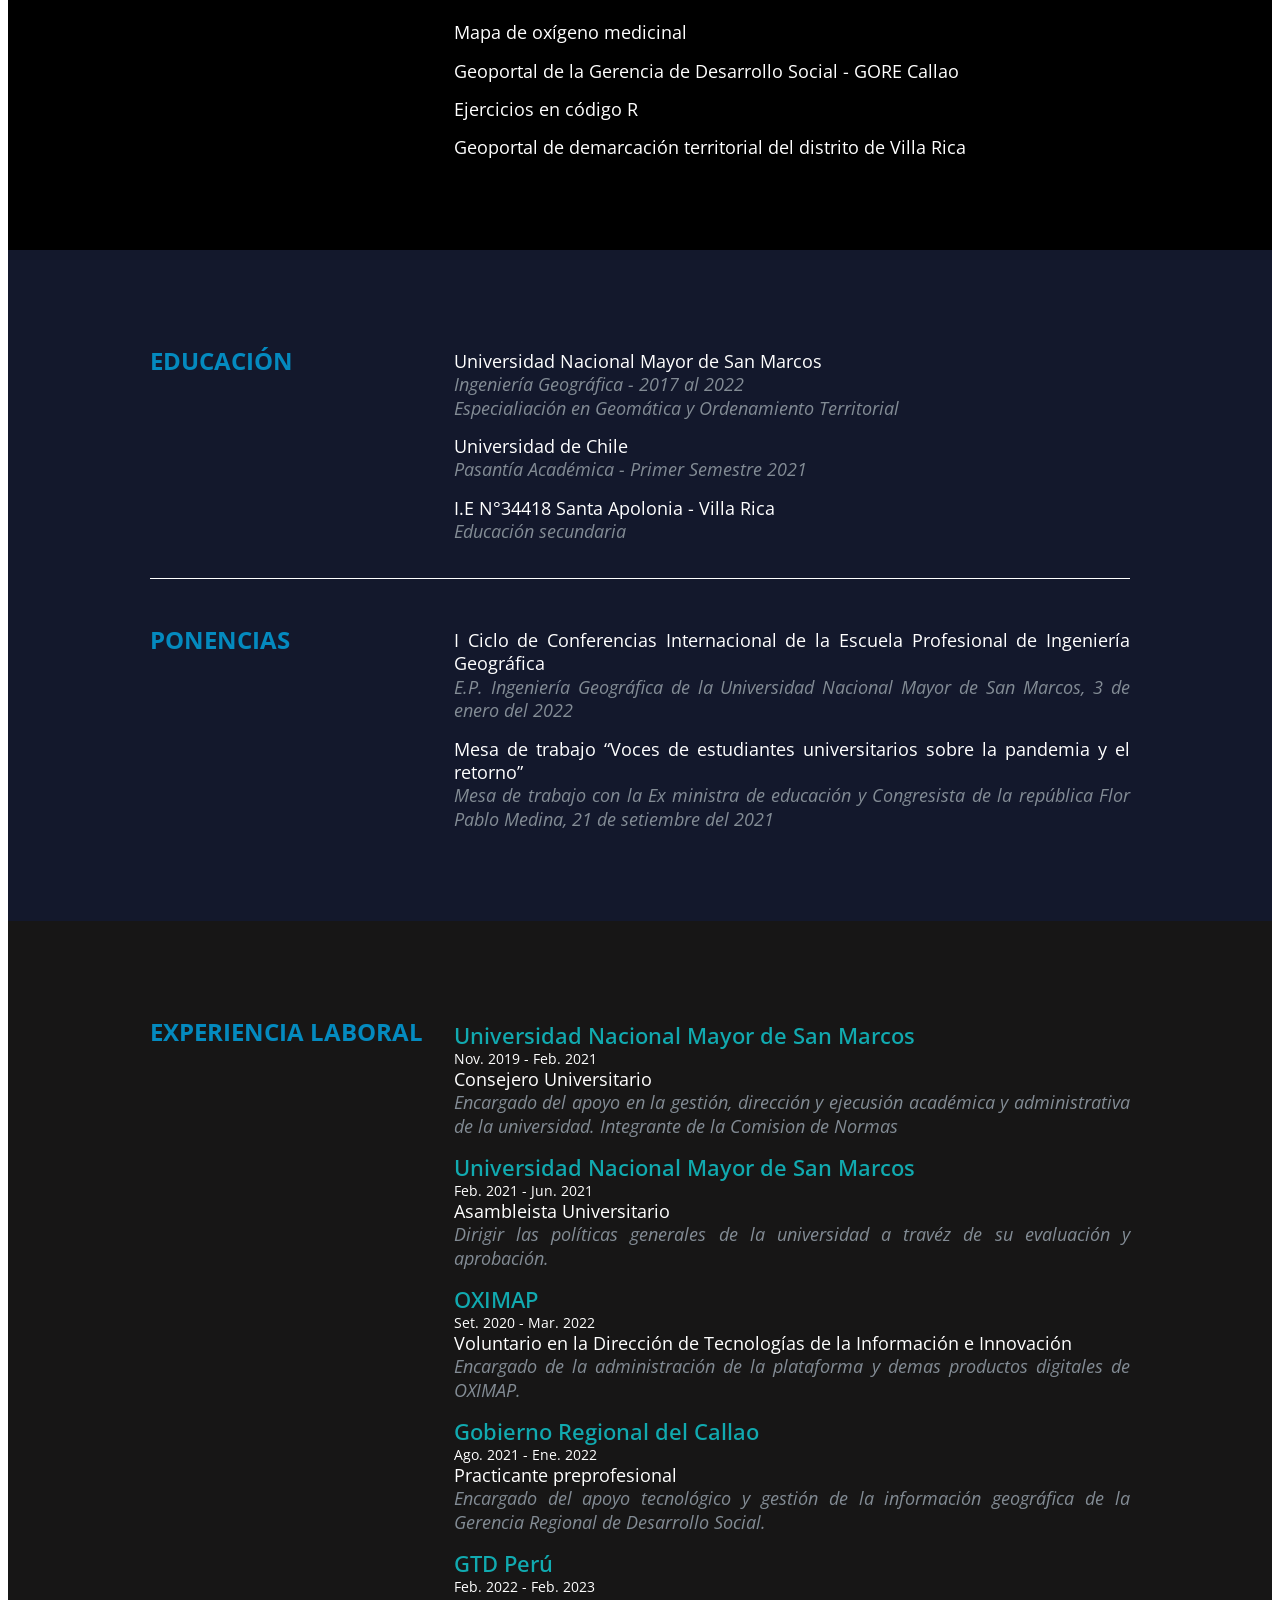
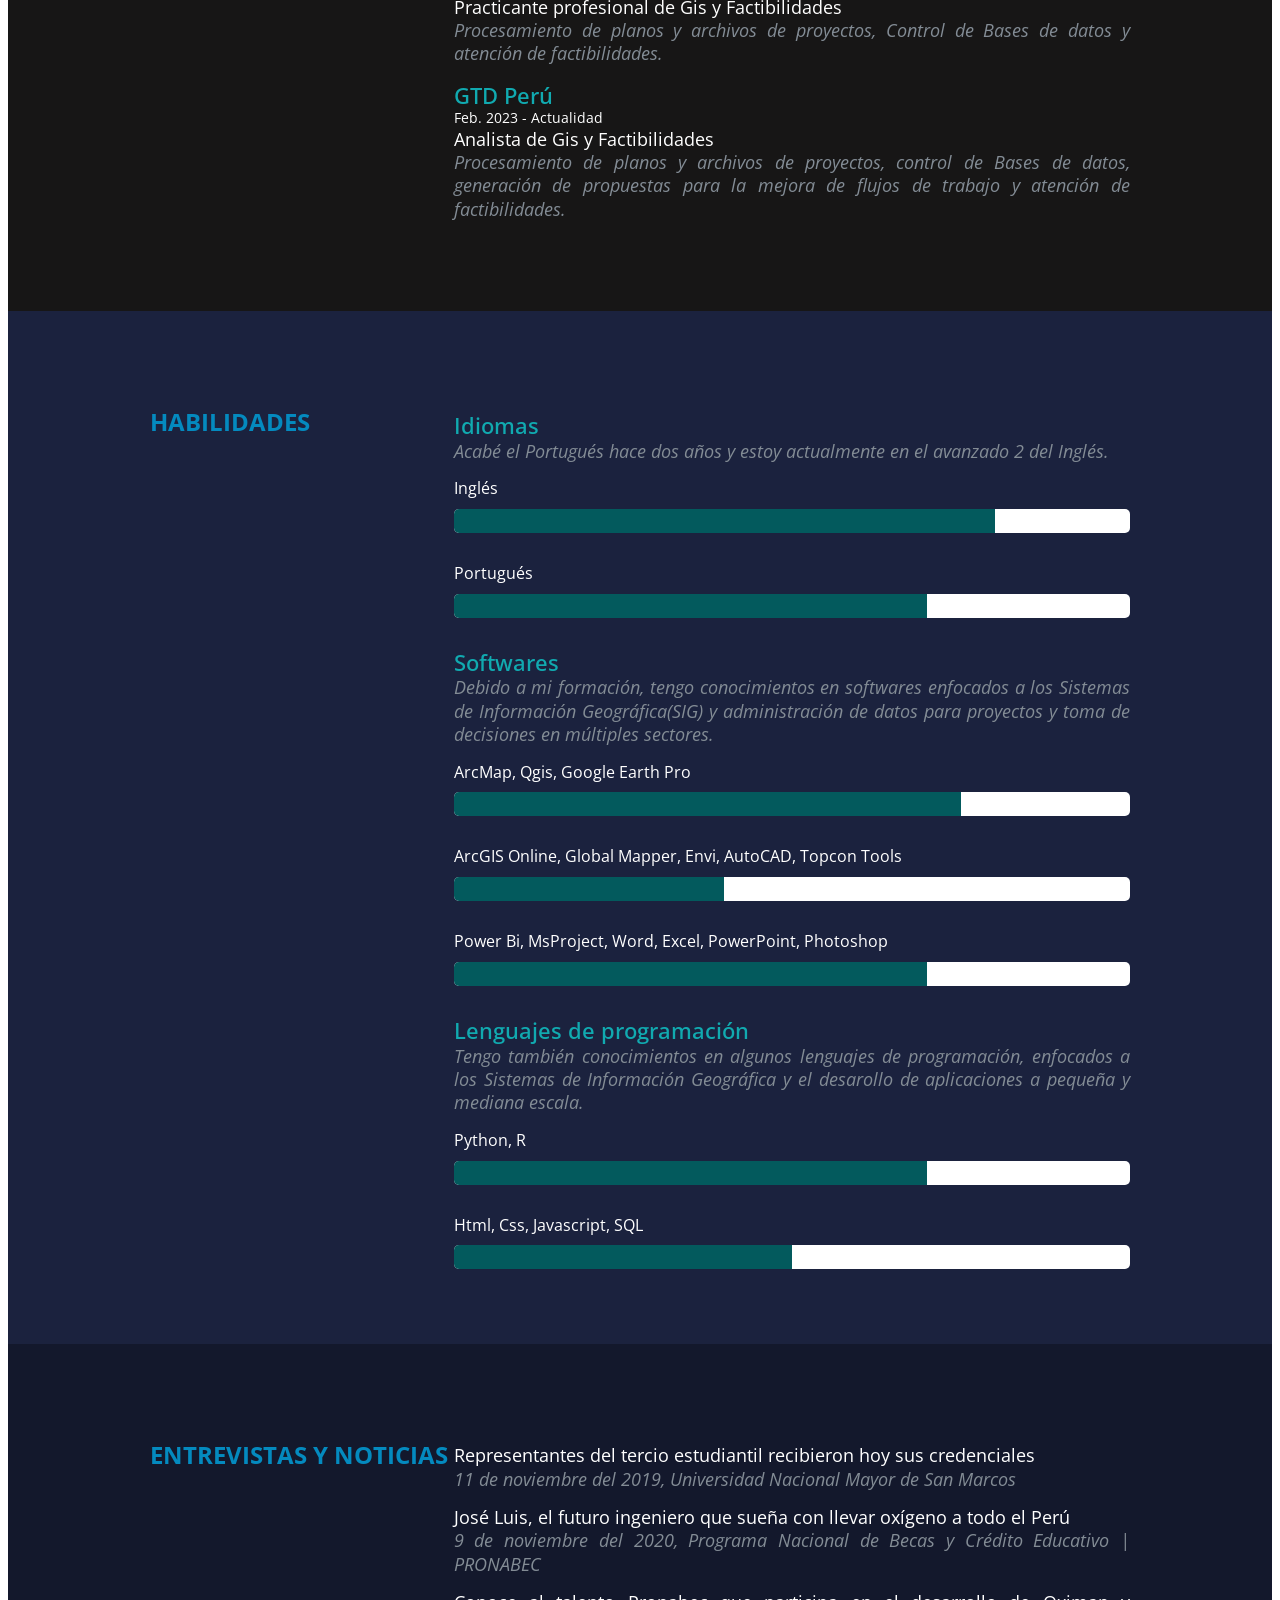
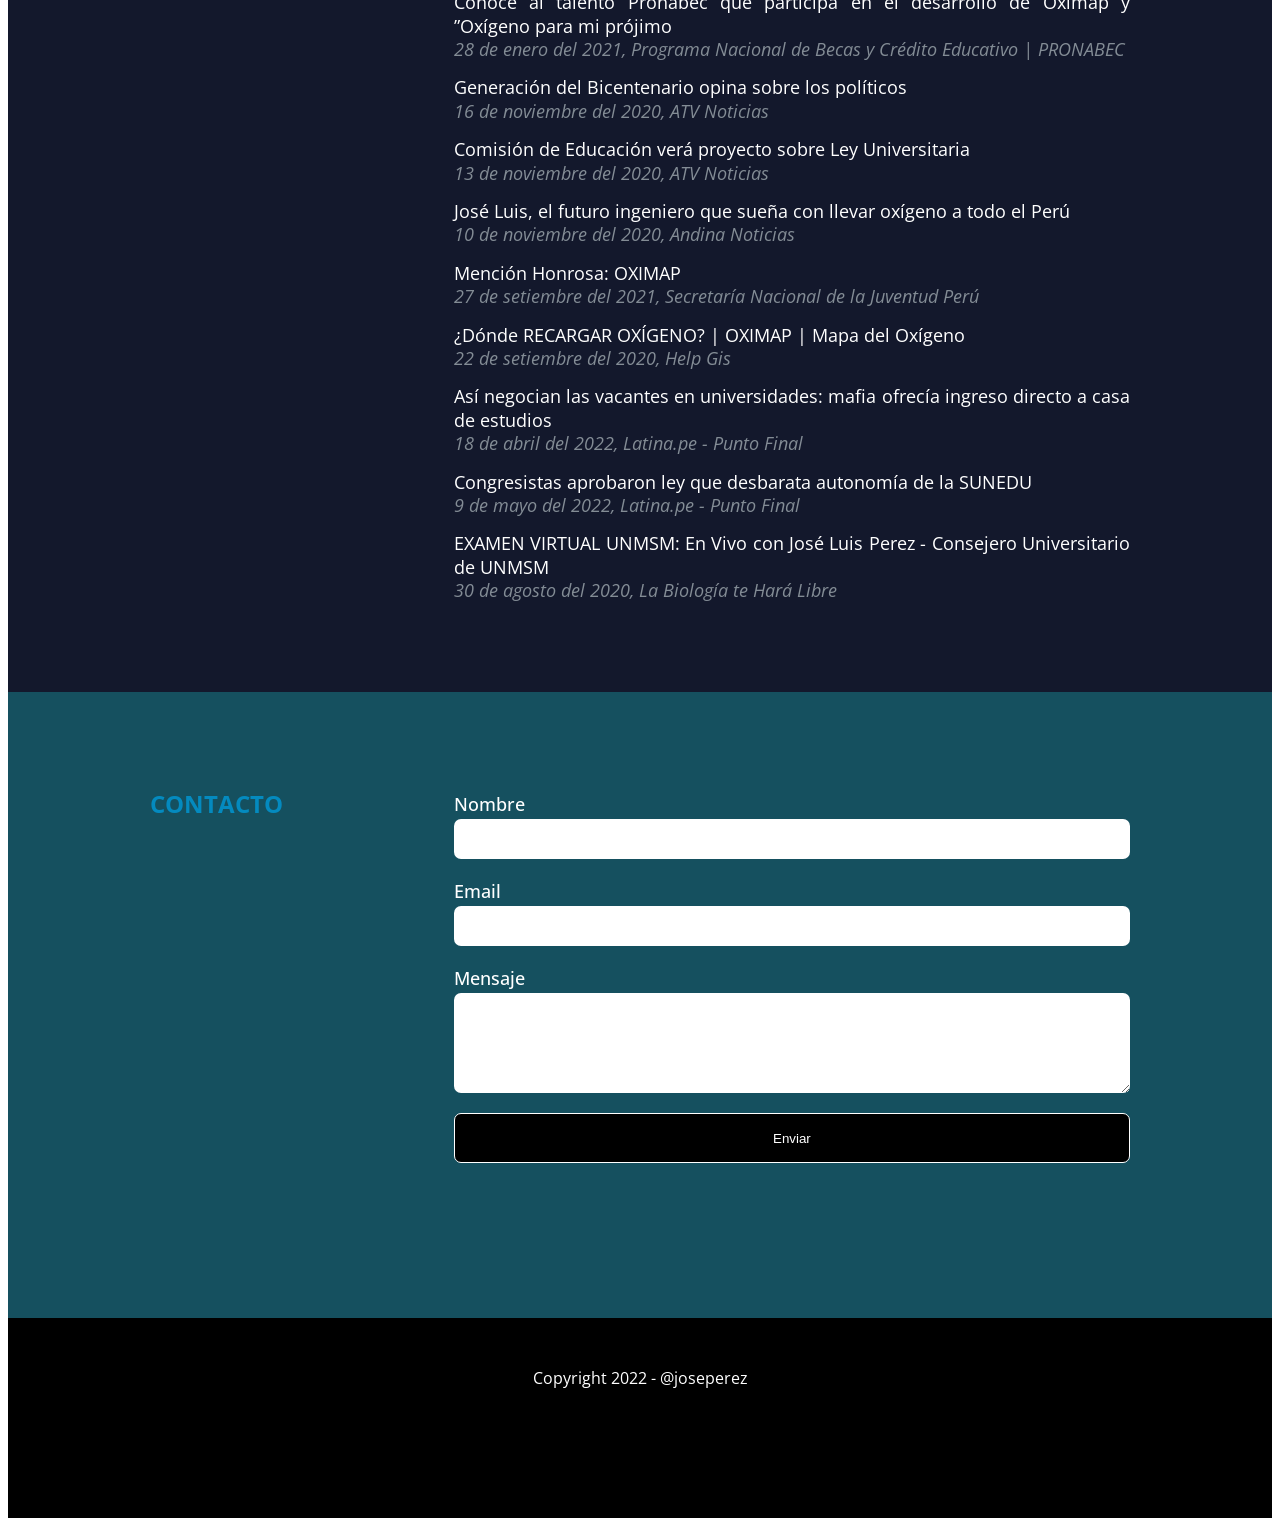
==== commit 1349edf9: "actualización de edad" ====
--- a/index.html
+++ b/index.html
@@ -69,7 +69,8 @@
                 <div class="banner-line"></div>
                 <div class="banner-redes">
                     <i><a href="https://github.com/jose-luis15 " class="fa-brands fa-github"></a></i>
-                    <i><a href="https://www.linkedin.com/in/jose-luis-perez-ruiz-7aa6a318a/" class="fa-brands fa-linkedin"></a></i>
+                    <i><a href="https://www.linkedin.com/in/jose-luis-perez-ruiz-7aa6a318a/"
+                            class="fa-brands fa-linkedin"></a></i>
                     <i><a href="mailto:jose.perez44@unmsm.edu.pe" class="fa-solid fa-envelope"></a></i>
                 </div>
             </div>
@@ -96,7 +97,7 @@
                     <div class="answers">
                         <p>
                             Villa Rica-Oxapampa<br />
-                            26 años<br />
+                            27 años<br />
                             peruana<br />
                             Soltero<br />
                         </p>
@@ -125,27 +126,39 @@
                 </div>
                 <div class="about-logros">
                     <h2>Logros</h2>
-                    <li><a href="./FILES/DIPLOMA-UNIVERSIDAD.pdf">Segundo puesto en el examen de admisión de la UNMSM</a><br />Año 2017 - Escuela
+                    <li><a href="./FILES/DIPLOMA-UNIVERSIDAD.pdf">Segundo puesto en el examen de admisión de la
+                            UNMSM</a><br />Año 2017 - Escuela
                         Profesional de
                         Ing. Geográfica</li>
-                    <li><a href="https://www.facebook.com/PRONABEC/photos/a.250121911791693/2143953892408476/">Beca permanencia 2019</a><br />Programa Nacional de Becas y Crédito Educativo (PRONABEC)</li>
-                    <li><a href="https://www.facebook.com/admision.sanmarcos/photos/a.145211392203175/3790306034360341/?type=3">Beca Vivienda Universitaria</a><br />Universidad Nacional Mayor de San Marcos</li>
-                    <li><a href="https://www.uchile.cl/">Seleccionado para realizar una Pasantía Académica Internacional</a><br />Universidad
+                    <li><a href="https://www.facebook.com/PRONABEC/photos/a.250121911791693/2143953892408476/">Beca
+                            permanencia 2019</a><br />Programa Nacional de Becas y Crédito Educativo (PRONABEC)</li>
+                    <li><a
+                            href="https://www.facebook.com/admision.sanmarcos/photos/a.145211392203175/3790306034360341/?type=3">Beca
+                            Vivienda Universitaria</a><br />Universidad Nacional Mayor de San Marcos</li>
+                    <li><a href="https://www.uchile.cl/">Seleccionado para realizar una Pasantía Académica
+                            Internacional</a><br />Universidad
                         de Chile,
                         semestre 2021</li>
                     <li><a href="">Tercer puesto / Décimo superior</a><br />Base 17 Ing. Geográfica - UNMSM</li>
-                    <li><a href="./FILES/CONSEJO-UNIVERSITARIO.pdf">Elegido como Consejero Universitario de la UNMSM</a><br />Periodo 2020 - 2021</li>
-                    <li><a href="./FILES/ASAMBLEA-UNIVERSITARIA.pdf">Elegido como Asambleista Universitario de la UNMSM</a><br />Periodo 2021 - 2022</li>
-                    <li><a href="https://www.facebook.com/senajuperu/photos/a.300405096678768/4590556967663538/">Ganador de una mención honrosa en el Premio Nacional de la Juventud</a><br />Concurso
+                    <li><a href="./FILES/CONSEJO-UNIVERSITARIO.pdf">Elegido como Consejero Universitario de la
+                            UNMSM</a><br />Periodo 2020 - 2021</li>
+                    <li><a href="./FILES/ASAMBLEA-UNIVERSITARIA.pdf">Elegido como Asambleista Universitario de la
+                            UNMSM</a><br />Periodo 2021 - 2022</li>
+                    <li><a href="https://www.facebook.com/senajuperu/photos/a.300405096678768/4590556967663538/">Ganador
+                            de una mención honrosa en el Premio Nacional de la Juventud</a><br />Concurso
                         organizado por la Secretaría Nacional de la Juventud - 2021</li>
-                    <li><a href="https://youtu.be/UtP__sPKBKs?t=4775">Ganador de la medalla de plata en la Hackathon - GTD</a><br /> Competencia entre los colaboradores de Perú y Chile, Diciembre - 2022</li>
+                    <li><a href="https://youtu.be/UtP__sPKBKs?t=4775">Ganador de la medalla de plata en la Hackathon -
+                            GTD</a><br /> Competencia entre los colaboradores de Perú y Chile, Diciembre - 2022</li>
                 </div>
                 <div class="about-proyectos">
                     <h2>Proyectos</h2>
-                    <li><a href="">Mapa de oxígeno medicinal</a></li>
-                    <li><a href="https://jose-luis15.github.io/Portal_Callao/">Geoportal de la Gerencia de Desarrollo Social - GORE Callao</a></li>
-                    <li><a href="https://jose-luis15.github.io/PROYECTOS--PROGRA-II/index_portada.html">Ejercicios en código R</a></li>
-                    <li><a href="https://jose-luis15.github.io/9NO-CICLO/mapa.html">Geoportal de demarcación territorial del distrito de Villa Rica</a></li>
+                    <li><a href="https://www.youtube.com/watch?v=OwfqSTOoCrE">Mapa de oxígeno medicinal</a></li>
+                    <li><a href="https://jose-luis15.github.io/Portal_Callao/">Geoportal de la Gerencia de Desarrollo
+                            Social - GORE Callao</a></li>
+                    <li><a href="https://jose-luis15.github.io/PROYECTOS--PROGRA-II/index_portada.html">Ejercicios en
+                            código R</a></li>
+                    <li><a href="https://jose-luis15.github.io/9NO-CICLO/mapa.html">Geoportal de demarcación territorial
+                            del distrito de Villa Rica</a></li>
                 </div>
             </div>
         </section>
@@ -165,7 +178,8 @@
                     <li><a href="https://www.uchile.cl/">Universidad de Chile</a><br />
                         Pasantía Académica - Primer Semestre 2021
                     </li>
-                    <li><a href="https://www.facebook.com/profile.php?id=100063772256523">I.E N°34418 Santa Apolonia - Villa Rica</a><br />
+                    <li><a href="https://www.facebook.com/profile.php?id=100063772256523">I.E N°34418 Santa Apolonia -
+                            Villa Rica</a><br />
                         Educación secundaria
                     </li>
                 </div>
@@ -176,7 +190,8 @@
                     <h2>Ponencias</h2>
                 </div>
                 <div class="contenedor-contenido">
-                    <li><a href="https://www.facebook.com/Pagina.Estudiantes/videos/846902085997395/">I Ciclo de Conferencias Internacional de la Escuela Profesional de Ingeniería
+                    <li><a href="https://www.facebook.com/Pagina.Estudiantes/videos/846902085997395/">I Ciclo de
+                            Conferencias Internacional de la Escuela Profesional de Ingeniería
                             Geográfica</a><br />
                         E.P. Ingeniería Geográfica de la Universidad Nacional Mayor de San Marcos, 3 de enero del 2022
                     </li>
@@ -260,7 +275,8 @@
                     <div class="labor">
                         Analista de Gis y Factibilidades
                     </div>
-                    Procesamiento de planos y archivos de proyectos, control de Bases de datos, generación de propuestas para la mejora de flujos de trabajo y atención de factibilidades.
+                    Procesamiento de planos y archivos de proyectos, control de Bases de datos, generación de propuestas
+                    para la mejora de flujos de trabajo y atención de factibilidades.
                 </li>
             </div>
         </section>
@@ -280,17 +296,17 @@
                     <div class="detalles">
                         <span>Inglés</span>
                     </div>
-    
+
                     <div class="barra">
                         <div id="ingles-barra"></div>
                     </div>
                 </div>
-    
+
                 <div class="skills">
                     <div class="detalles">
                         <span>Portugués</span>
                     </div>
-    
+
                     <div class="barra">
                         <div id="portugues-barra"></div>
                     </div>
@@ -298,26 +314,26 @@
 
 
                 <li class="categorias-skills"><a href="">Softwares</a><br />
-                    Debido a mi formación, tengo conocimientos en softwares 
-                    enfocados a los Sistemas de Información Geográfica(SIG) y administración 
+                    Debido a mi formación, tengo conocimientos en softwares
+                    enfocados a los Sistemas de Información Geográfica(SIG) y administración
                     de datos para proyectos y toma de decisiones en múltiples sectores.
                 </li>
-    
+
                 <div class="skills">
                     <div class="detalles">
                         <span>ArcMap, Qgis, Google Earth Pro</span>
                     </div>
-    
+
                     <div class="barra">
                         <div id="arcgis-barra"></div>
                     </div>
                 </div>
-    
+
                 <div class="skills">
                     <div class="detalles">
                         <span>ArcGIS Online, Global Mapper, Envi, AutoCAD, Topcon Tools</span>
                     </div>
-    
+
                     <div class="barra">
                         <div id="autocad-barra"></div>
                     </div>
@@ -327,7 +343,7 @@
                     <div class="detalles">
                         <span>Power Bi, MsProject, Word, Excel, PowerPoint, Photoshop</span>
                     </div>
-    
+
                     <div class="barra">
                         <div id="microsoft-barra"></div>
                     </div>
@@ -335,25 +351,25 @@
 
 
                 <li class="categorias-skills"><a href="">Lenguajes de programación</a><br />
-                    Tengo también conocimientos en algunos lenguajes de programación, enfocados 
+                    Tengo también conocimientos en algunos lenguajes de programación, enfocados
                     a los Sistemas de Información Geográfica y el desarollo de aplicaciones a pequeña y mediana escala.
                 </li>
-    
+
                 <div class="skills">
                     <div class="detalles">
                         <span>Python, R</span>
                     </div>
-    
+
                     <div class="barra">
                         <div id="python-barra"></div>
                     </div>
                 </div>
-    
+
                 <div class="skills">
                     <div class="detalles">
                         <span>Html, Css, Javascript, SQL</span>
                     </div>
-    
+
                     <div class="barra">
                         <div id="html-barra"></div>
                     </div>
@@ -460,11 +476,15 @@
                 </form>
                 <nav class="social">
                     <ul class="social-list">
-                        <i><a href="https://www.linkedin.com/in/jose-luis-perez-ruiz-7aa6a318a/" class="fa-brands fa-linkedin"></a></i>
+                        <i><a href="https://www.linkedin.com/in/jose-luis-perez-ruiz-7aa6a318a/"
+                                class="fa-brands fa-linkedin"></a></i>
                         <i><a href="mailto:jose.perez44@unmsm.edu.pe" class="fa-solid fa-envelope"></a></i>
-                        <i><a href="https://api.whatsapp.com/send?phone=51913371223" class="fa-brands fa-square-whatsapp"></a></i>
-                        <i><a href="http://m.me/joseluis.perezruiz.549?ref=INTENCION" class="fa-brands fa-facebook-messenger"></a></i>
-                        <i><a href="https://www.instagram.com/perezruiz15/" class="fa-brands fa-square-instagram"></a></i>
+                        <i><a href="https://api.whatsapp.com/send?phone=51913371223"
+                                class="fa-brands fa-square-whatsapp"></a></i>
+                        <i><a href="http://m.me/joseluis.perezruiz.549?ref=INTENCION"
+                                class="fa-brands fa-facebook-messenger"></a></i>
+                        <i><a href="https://www.instagram.com/perezruiz15/"
+                                class="fa-brands fa-square-instagram"></a></i>
                     </ul>
                 </nav>
             </div>
@@ -474,7 +494,8 @@
     <div class="pie-pagina contenedor">
         <p>Copyright 2022 - @joseperez</p>
         <li><a href="#profile"><i class="fa-solid fa-circle-chevron-up"></i></a></li>
-        
+
     </div>
 </body>
-</html>
+
+</html>
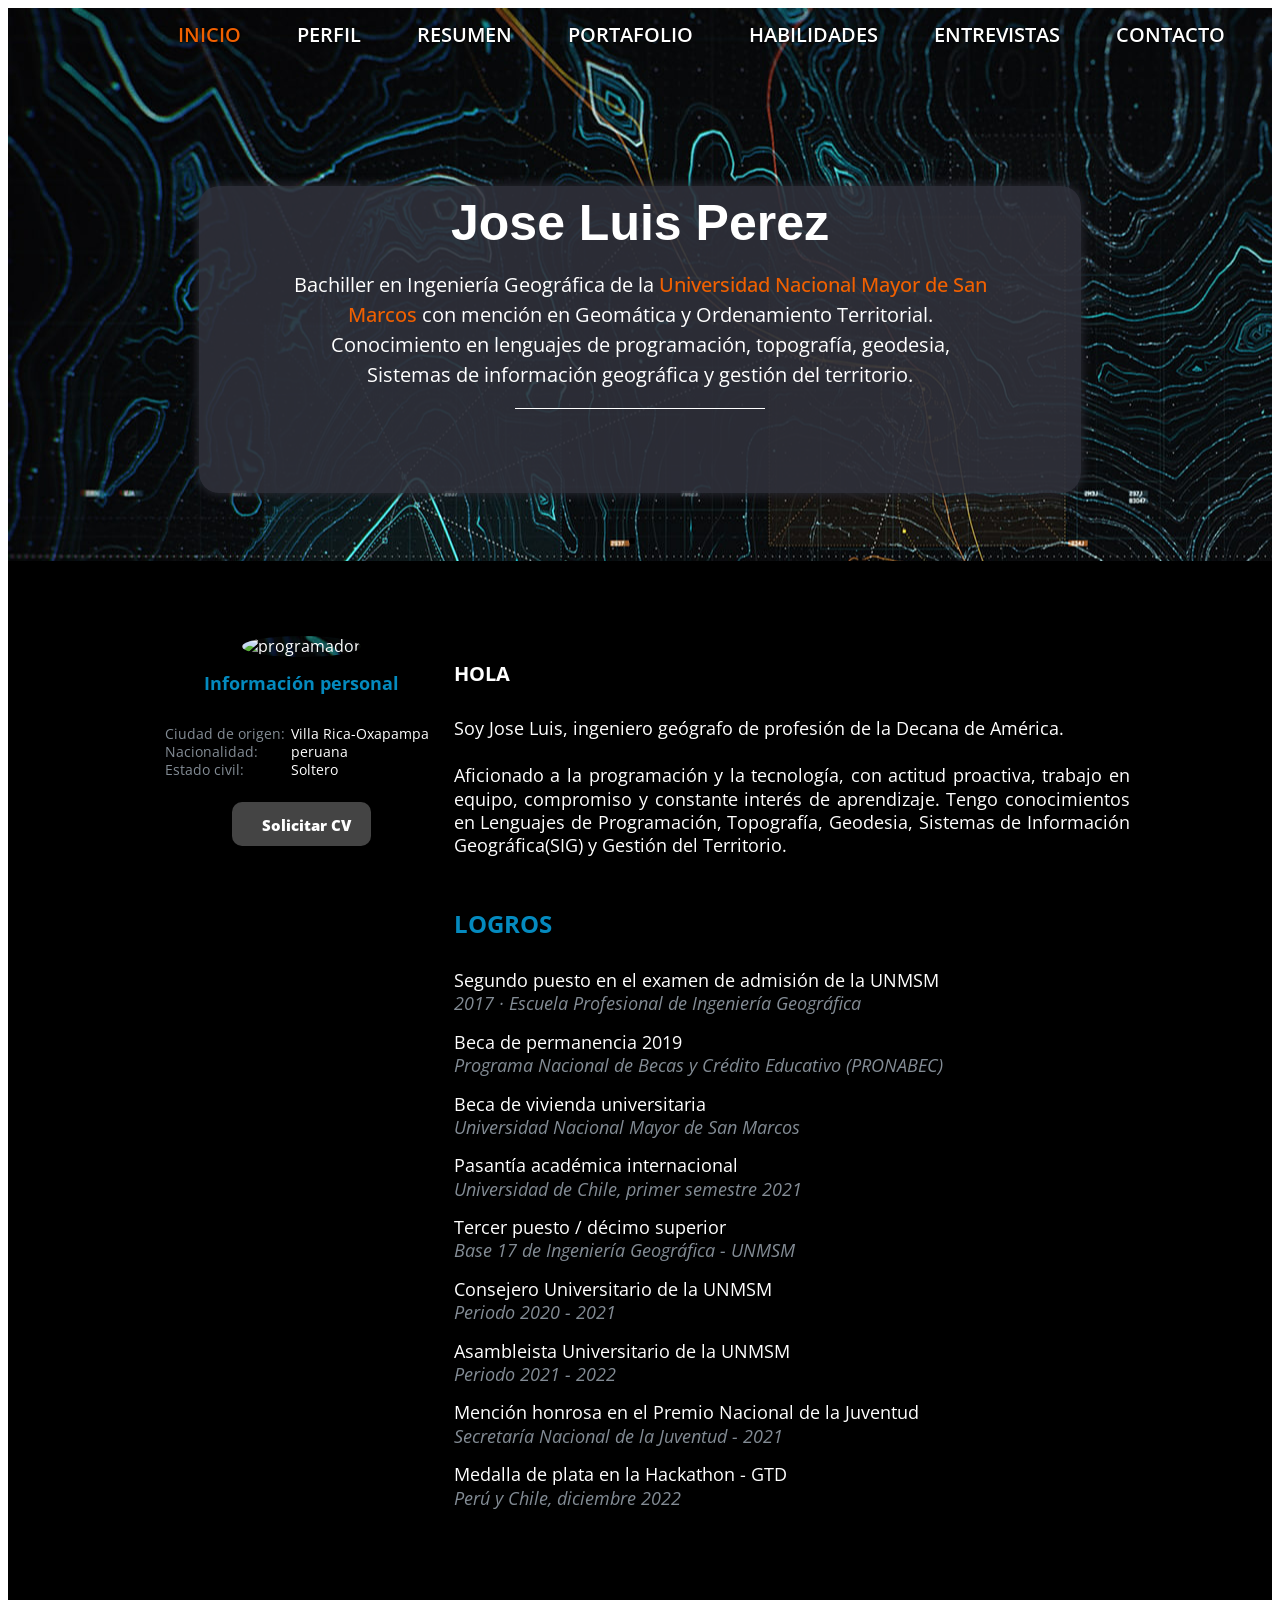
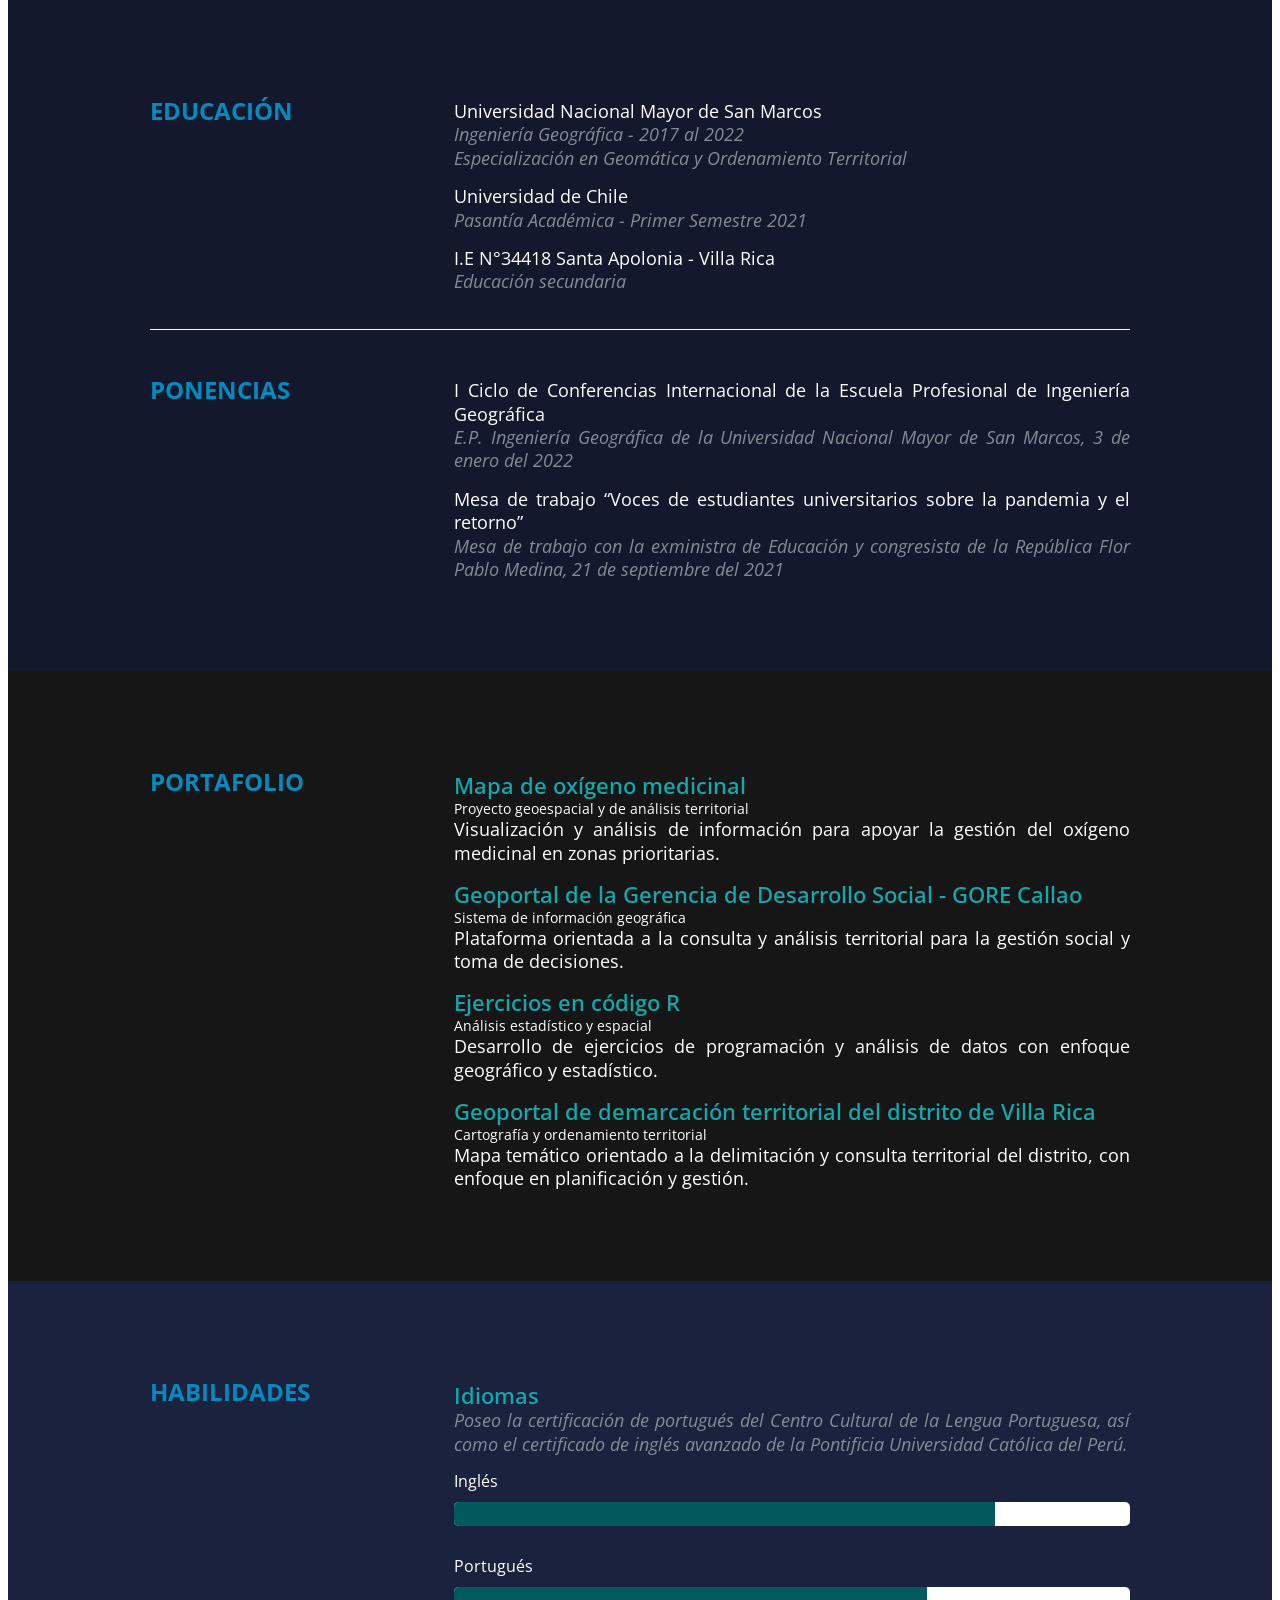
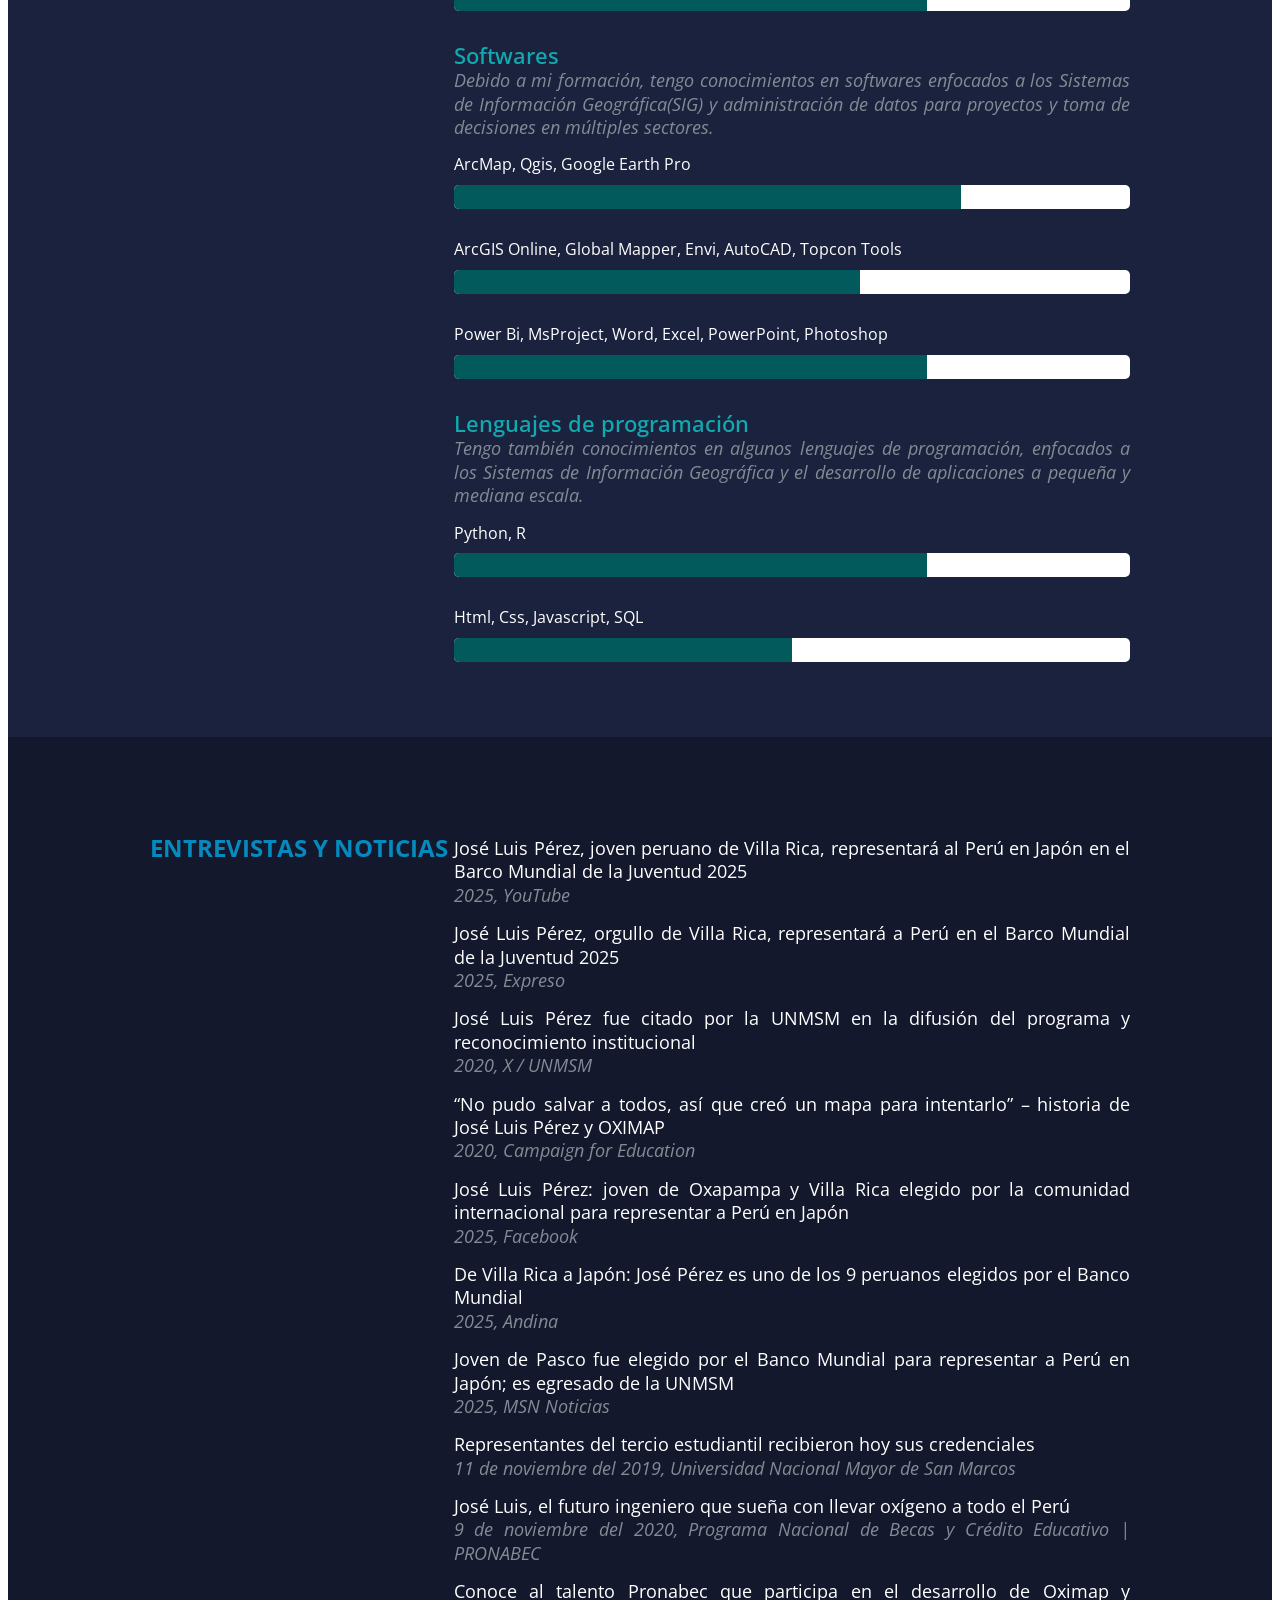
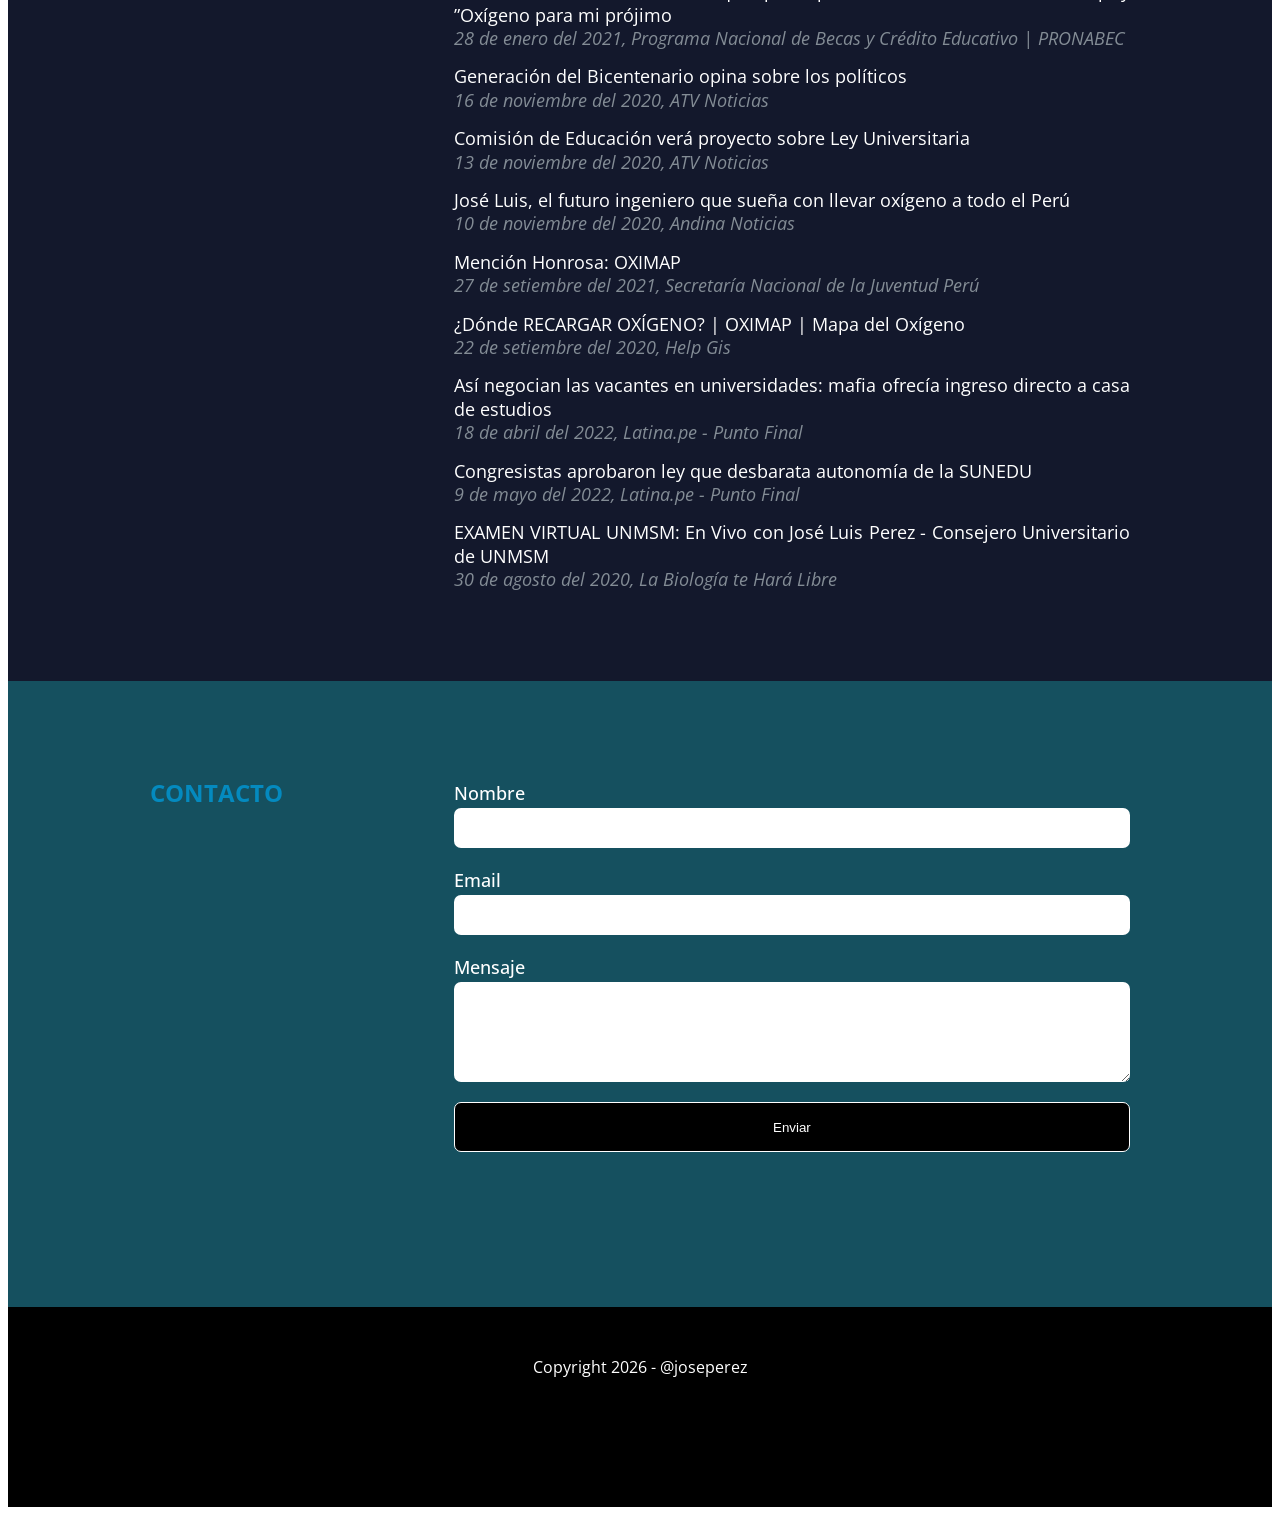
==== commit 165ea5ae: "Actualiza diseño y contenido del sitio web" ====
--- a/index.html
+++ b/index.html
@@ -43,7 +43,7 @@
                 <li><a href="#profile" class="selected">Inicio</a></li>
                 <li><a href="#inicio">Perfil</a></li>
                 <li><a href="#education">Resumen</a></li>
-                <li><a href="#experience">Experiencia</a></li>
+                <li><a href="#experience">Portafolio</a></li>
                 <li><a href="#skills">Habilidades</a></li>
                 <li><a href="#news">Entrevistas</a></li>
                 <li><a href="#contact">Contacto</a></li>
@@ -89,7 +89,6 @@
                     <div class="input">
                         <p>
                             Ciudad de origen:<br />
-                            Edad:<br />
                             Nacionalidad:<br />
                             Estado civil:<br />
                         </p>
@@ -97,7 +96,6 @@
                     <div class="answers">
                         <p>
                             Villa Rica-Oxapampa<br />
-                            27 años<br />
                             peruana<br />
                             Soltero<br />
                         </p>
@@ -127,38 +125,27 @@
                 <div class="about-logros">
                     <h2>Logros</h2>
                     <li><a href="./FILES/DIPLOMA-UNIVERSIDAD.pdf">Segundo puesto en el examen de admisión de la
-                            UNMSM</a><br />Año 2017 - Escuela
-                        Profesional de
-                        Ing. Geográfica</li>
-                    <li><a href="https://www.facebook.com/PRONABEC/photos/a.250121911791693/2143953892408476/">Beca
+                            UNMSM</a><br />2017 · Escuela Profesional de Ingeniería Geográfica</li>
+                    <li><a href="https://www.facebook.com/PRONABEC/photos/a.250121911791693/2143953892408476/">Beca de
                             permanencia 2019</a><br />Programa Nacional de Becas y Crédito Educativo (PRONABEC)</li>
                     <li><a
                             href="https://www.facebook.com/admision.sanmarcos/photos/a.145211392203175/3790306034360341/?type=3">Beca
-                            Vivienda Universitaria</a><br />Universidad Nacional Mayor de San Marcos</li>
-                    <li><a href="https://www.uchile.cl/">Seleccionado para realizar una Pasantía Académica
-                            Internacional</a><br />Universidad
-                        de Chile,
-                        semestre 2021</li>
-                    <li><a href="">Tercer puesto / Décimo superior</a><br />Base 17 Ing. Geográfica - UNMSM</li>
-                    <li><a href="./FILES/CONSEJO-UNIVERSITARIO.pdf">Elegido como Consejero Universitario de la
-                            UNMSM</a><br />Periodo 2020 - 2021</li>
-                    <li><a href="./FILES/ASAMBLEA-UNIVERSITARIA.pdf">Elegido como Asambleista Universitario de la
-                            UNMSM</a><br />Periodo 2021 - 2022</li>
-                    <li><a href="https://www.facebook.com/senajuperu/photos/a.300405096678768/4590556967663538/">Ganador
-                            de una mención honrosa en el Premio Nacional de la Juventud</a><br />Concurso
-                        organizado por la Secretaría Nacional de la Juventud - 2021</li>
-                    <li><a href="https://youtu.be/UtP__sPKBKs?t=4775">Ganador de la medalla de plata en la Hackathon -
-                            GTD</a><br /> Competencia entre los colaboradores de Perú y Chile, Diciembre - 2022</li>
-                </div>
-                <div class="about-proyectos">
-                    <h2>Proyectos</h2>
-                    <li><a href="https://www.youtube.com/watch?v=OwfqSTOoCrE">Mapa de oxígeno medicinal</a></li>
-                    <li><a href="https://jose-luis15.github.io/Portal_Callao/">Geoportal de la Gerencia de Desarrollo
-                            Social - GORE Callao</a></li>
-                    <li><a href="https://jose-luis15.github.io/PROYECTOS--PROGRA-II/index_portada.html">Ejercicios en
-                            código R</a></li>
-                    <li><a href="https://jose-luis15.github.io/9NO-CICLO/mapa.html">Geoportal de demarcación territorial
-                            del distrito de Villa Rica</a></li>
+                            de vivienda universitaria</a><br />Universidad Nacional Mayor de San Marcos</li>
+                    <li><a href="https://www.uchile.cl/">Pasantía académica internacional</a><br />Universidad de Chile,
+                        primer semestre 2021</li>
+                    <li><a href="">Tercer puesto / décimo superior</a><br />Base 17 de Ingeniería Geográfica - UNMSM
+                    </li>
+                    <li><a href="./FILES/CONSEJO-UNIVERSITARIO.pdf">Consejero Universitario de la UNMSM</a><br />Periodo
+                        2020 - 2021</li>
+                    <li><a href="./FILES/ASAMBLEA-UNIVERSITARIA.pdf">Asambleista Universitario de la
+                            UNMSM</a><br />Periodo
+                        2021 - 2022</li>
+                    <li><a href="https://www.facebook.com/senajuperu/photos/a.300405096678768/4590556967663538/">Mención
+                            honrosa en el Premio Nacional de la Juventud</a><br />Secretaría Nacional de la Juventud -
+                        2021</li>
+                    <li><a href="https://youtu.be/UtP__sPKBKs?t=4775">Medalla de plata en la Hackathon -
+                            GTD</a><br />Perú
+                        y Chile, diciembre 2022</li>
                 </div>
             </div>
         </section>
@@ -173,7 +160,7 @@
                 <div class="education-contenido contenedor-contenido">
                     <li><a href="https://www.unmsm.edu.pe/">Universidad Nacional Mayor de San Marcos</a><br />
                         Ingeniería Geográfica - 2017 al 2022<br />
-                        Especialiación en Geomática y Ordenamiento Territorial
+                        Especialización en Geomática y Ordenamiento Territorial
                     </li>
                     <li><a href="https://www.uchile.cl/">Universidad de Chile</a><br />
                         Pasantía Académica - Primer Semestre 2021
@@ -198,9 +185,9 @@
                     <li><a href="https://www.facebook.com/FlorPabloMedina/videos/635062764181989">Mesa de trabajo “Voces
                             de
                             estudiantes universitarios sobre la pandemia y el retorno”</a><br />
-                        Mesa de trabajo con la Ex ministra de educación y Congresista de la república Flor Pablo Medina,
+                        Mesa de trabajo con la exministra de Educación y congresista de la República Flor Pablo Medina,
                         21
-                        de setiembre del 2021
+                        de septiembre del 2021
                     </li>
                 </div>
             </section>
@@ -211,72 +198,51 @@
     <div class="experiencia contenedor" id="experience">
         <section class="contenedor-section" id="experience">
             <div class="sub-titulo">
-                <h2>Experiencia Laboral</h2>
+                <h2>PORTAFOLIO</h2>
             </div>
             <div class="contenedor-contenido">
-                <li><a href="https://www.unmsm.edu.pe/">Universidad Nacional Mayor de San Marcos</a><br />
+                <li><a href="https://www.youtube.com/watch?v=OwfqSTOoCrE">Mapa de oxígeno medicinal</a><br />
                     <div class="calendar ">
                         <i class="fa-solid fa-calendar-days"></i>
-                        Nov. 2019 - Feb. 2021
+                        Proyecto geoespacial y de análisis territorial
                     </div>
                     <div class="labor">
-                        Consejero Universitario
-                    </div>
-                    Encargado del apoyo en la gestión, dirección y ejecusión académica y administrativa de la
-                    universidad. Integrante de la Comision de Normas
-                </li>
-                <li><a href="https://www.unmsm.edu.pe/">Universidad Nacional Mayor de San Marcos</a><br />
+                        Visualización y análisis de información para apoyar la gestión del oxígeno medicinal en zonas
+                        prioritarias.
+                    </div>
+                </li>
+                <li><a href="https://jose-luis15.github.io/Portal_Callao/">Geoportal de la Gerencia de Desarrollo Social
+                        - GORE Callao</a><br />
                     <div class="calendar">
                         <i class="fa-solid fa-calendar-days"></i>
-                        Feb. 2021 - Jun. 2021
+                        Sistema de información geográfica
                     </div>
                     <div class="labor">
-                        Asambleista Universitario
-                    </div>
-                    Dirigir las políticas generales de la universidad a travéz de su evaluación y aprobación.
-                </li>
-                <li><a href="https://www.linkedin.com/company/oximap/mycompany/">OXIMAP</a><br />
+                        Plataforma orientada a la consulta y análisis territorial para la gestión social y toma de
+                        decisiones.
+                    </div>
+                </li>
+                <li><a href="https://jose-luis15.github.io/PROYECTOS--PROGRA-II/index_portada.html">Ejercicios en código
+                        R</a><br />
                     <div class="calendar">
                         <i class="fa-solid fa-calendar-days"></i>
-                        Set. 2020 - Mar. 2022
+                        Análisis estadístico y espacial
                     </div>
                     <div class="labor">
-                        Voluntario en la Dirección de Tecnologías de la Información e Innovación
-                    </div>
-                    Encargado de la administración de la plataforma y demas productos digitales de OXIMAP.
-                </li>
-                <li><a href="https://www.gob.pe/regioncallao">Gobierno Regional del Callao</a><br />
+                        Desarrollo de ejercicios de programación y análisis de datos con enfoque geográfico y
+                        estadístico.
+                    </div>
+                </li>
+                <li><a href="https://jose-luis15.github.io/9NO-CICLO/mapa.html">Geoportal de demarcación territorial del
+                        distrito de Villa Rica</a><br />
                     <div class="calendar">
                         <i class="fa-solid fa-calendar-days"></i>
-                        Ago. 2021 - Ene. 2022
+                        Cartografía y ordenamiento territorial
                     </div>
                     <div class="labor">
-                        Practicante preprofesional
-                    </div>
-                    Encargado del apoyo tecnológico y gestión de la información geográfica de la Gerencia
-                    Regional de Desarrollo Social.
-                </li>
-                <li><a href="https://www.gtdperu.com/">GTD Perú</a><br />
-                    <div class="calendar">
-                        <i class="fa-solid fa-calendar-days"></i>
-                        Feb. 2022 - Feb. 2023
-                    </div>
-                    <div class="labor">
-                        Practicante profesional de Gis y Factibilidades
-                    </div>
-                    Procesamiento de planos y archivos de proyectos, Control de Bases de datos y atención de
-                    factibilidades.
-                </li>
-                <li><a href="https://www.gtdperu.com/">GTD Perú</a><br />
-                    <div class="calendar">
-                        <i class="fa-solid fa-calendar-days"></i>
-                        Feb. 2023 - Actualidad
-                    </div>
-                    <div class="labor">
-                        Analista de Gis y Factibilidades
-                    </div>
-                    Procesamiento de planos y archivos de proyectos, control de Bases de datos, generación de propuestas
-                    para la mejora de flujos de trabajo y atención de factibilidades.
+                        Mapa temático orientado a la delimitación y consulta territorial del distrito, con enfoque en
+                        planificación y gestión.
+                    </div>
                 </li>
             </div>
         </section>
@@ -290,7 +256,8 @@
 
             <div class="contenedor-contenido">
                 <li class="categorias-skills"><a href="">Idiomas</a><br />
-                    Acabé el Portugués hace dos años y estoy actualmente en el avanzado 2 del Inglés.
+                    Poseo la certificación de portugués del Centro Cultural de la Lengua Portuguesa, así como el
+                    certificado de inglés avanzado de la Pontificia Universidad Católica del Perú.
                 </li>
                 <div class="skills">
                     <div class="detalles">
@@ -352,7 +319,7 @@
 
                 <li class="categorias-skills"><a href="">Lenguajes de programación</a><br />
                     Tengo también conocimientos en algunos lenguajes de programación, enfocados
-                    a los Sistemas de Información Geográfica y el desarollo de aplicaciones a pequeña y mediana escala.
+                    a los Sistemas de Información Geográfica y el desarrollo de aplicaciones a pequeña y mediana escala.
                 </li>
 
                 <div class="skills">
@@ -386,6 +353,52 @@
                 <h2>Entrevistas y Noticias</h2>
             </div>
             <div class="contenedor-contenido">
+                <li><a
+                        href="https://www.youtube.com/watch?v=5FAmHIzp1Fg&list=PLs-EzGWs7JM9viPY4VZWjfg-4GZGY705k&index=60&t=3s">
+                        José Luis Pérez, joven peruano de Villa Rica, representará al Perú en Japón en el Barco Mundial
+                        de la Juventud 2025
+                    </a><br />
+                    2025, YouTube
+                </li>
+                <li><a
+                        href="https://www.expreso.com.pe/actualidad/jose-luis-perez-orgullo-de-villa-rica-representara-a-peru-en-el-barco-mundial-de-la-juventud-2025-banco-mundial-pronabec-barco-noticia/1158627/">
+                        José Luis Pérez, orgullo de Villa Rica, representará a Perú en el Barco Mundial de la Juventud
+                        2025
+                    </a><br />
+                    2025, Expreso
+                </li>
+                <li><a href="https://x.com/UNMSM_/status/1326201552110055426?lang=bg">
+                        José Luis Pérez fue citado por la UNMSM en la difusión del programa y reconocimiento
+                        institucional
+                    </a><br />
+                    2020, X / UNMSM
+                </li>
+                <li><a
+                        href="https://es.campaignforeducation.org/stories-of-change/no-pudo-salvar-a-todos-asi-que-creo-un-mapa-para-intentarlo/">
+                        “No pudo salvar a todos, así que creó un mapa para intentarlo” – historia de José Luis Pérez y
+                        OXIMAP
+                    </a><br />
+                    2020, Campaign for Education
+                </li>
+                <li><a href="https://www.facebook.com/share/1B6nidQXpF/">
+                        José Luis Pérez: joven de Oxapampa y Villa Rica elegido por la comunidad internacional para
+                        representar a Perú en Japón
+                    </a><br />
+                    2025, Facebook
+                </li>
+                <li><a
+                        href="https://andina.pe/agencia/noticia-de-villa-rica-a-japon-jose-perez-es-uno-los-9-peruanos-elegidos-por-banco-mundial-1010570.aspx">
+                        De Villa Rica a Japón: José Pérez es uno de los 9 peruanos elegidos por el Banco Mundial
+                    </a><br />
+                    2025, Andina
+                </li>
+                <li><a
+                        href="https://www.msn.com/es-pe/noticias/peru/joven-de-pasco-fue-elegido-por-el-banco-mundial-para-representar-a-per%C3%BA-en-jap%C3%B3n-es-egresado-de-la-unmsm/ar-AA1vunlz">
+                        Joven de Pasco fue elegido por el Banco Mundial para representar a Perú en Japón; es egresado de
+                        la UNMSM
+                    </a><br />
+                    2025, MSN Noticias
+                </li>
                 <li><a href="https://www.facebook.com/1551UNMSM/photos/pcb.3152769778127585/3152750764796153/">
                         Representantes del tercio estudiantil recibieron hoy sus credenciales
                     </a><br />
@@ -451,7 +464,7 @@
     <div class="contact">
         <section class="contenedor-section" id="contact">
             <div class="contact-title">
-                <h2>contacto</h2>
+                <h2>Contacto</h2>
             </div>
             <div class="contact-contenido">
                 <form class="contact-form" action="https://formsubmit.co/cca86bd34eac3fc21ce3fefd1dae3f4b"
@@ -492,7 +505,7 @@
     </div>
 
     <div class="pie-pagina contenedor">
-        <p>Copyright 2022 - @joseperez</p>
+        <p>Copyright 2026 - @joseperez</p>
         <li><a href="#profile"><i class="fa-solid fa-circle-chevron-up"></i></a></li>
 
     </div>
--- a/STYLES/skills.css
+++ b/STYLES/skills.css
@@ -80,7 +80,7 @@
 
 @keyframes autocad-bar{
     100%{
-        width: 40%;
+        width: 60%;
     }
 }
 
